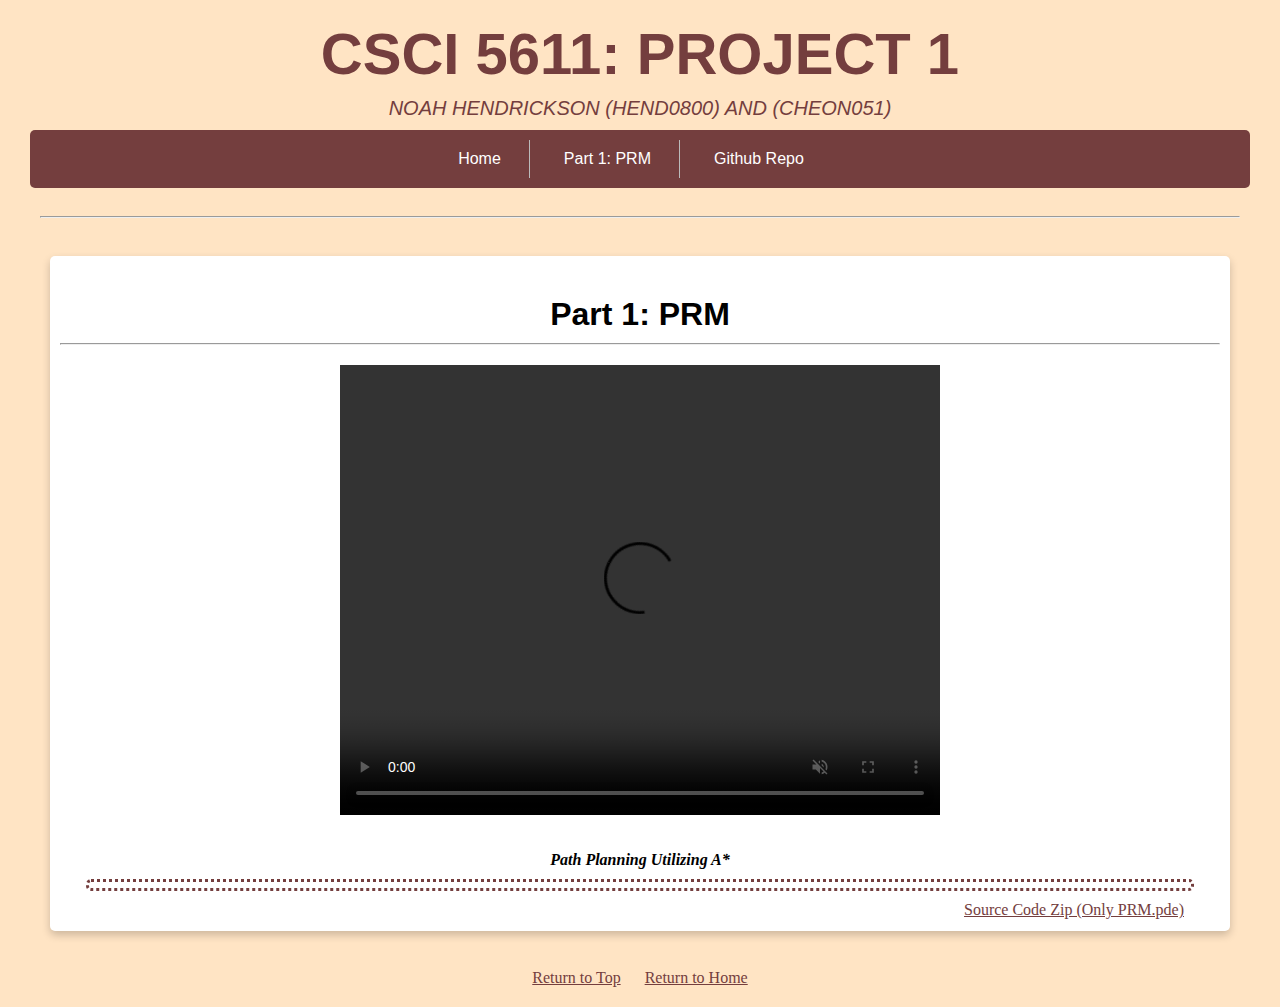
==== html/project1.html @ 38b1b3f4 "more link changes" ====
<!DOCTYPE html>
<html lang="en">
<head>
    <link rel="stylesheet" href="../style/main.css">
    <meta charset="UTF-8">
    <meta http-equiv="X-UA-Compatible" content="IE=edge">
    <meta name="viewport" content="width=device-width, initial-scale=1.0">
    <title>Funnies</title>
</head>

<!--AAAAAAAAAAAAAAAAAAAAAAAAAAAAAAAAAAAAAAAAAAAAAAAAAAAAAAAAAAAAAAAA-->

<!-- Kiwi Image Src: https://www.pngitem.com/middle/JhJiRw_kiwi-bird-png-transparent-image-kiwi-bird-png/ -->

<header>
    <h1 id="#top">CSCI 5611: Project 1</h1>
    <h12 id="#top2">Noah Hendrickson (hend0800) and (cheon051)</h12>
</header>

<!--AAAAAAAAAAAAAAAAAAAAAAAAAAAAAAAAAAAAAAAAAAAAAAAAAAAAAAAAAAAAAAAA-->
<body id="bod">
    <section>
        <ul id="nav">
            <li><a href="../index.html">Home</a></li>
            <li><a href="#prm1">Part 1: PRM</a></li>
            <li><a href="https://github.com/Syvven/CSCI5611/tree/main/src/project1">Github Repo</a></li>
            
        </ul>
        <pe id="prm1"></pe>
    
        <hr> &nbsp;
        
        <!-- InClass Exercies #1 -->
        <article>
            <div class="card">
                <h3 id="prm">Part 1: PRM</h3>
                <!-- <h4>Exercise #1</h4>  -->
                <hr>
                <video controls autoplay loop muted src="../data/project1/part1PRM.mp4" alt="demonstartion of PRM.pde" width="600" height="450"></video>
            
                <div class="container">
                    <h4>Path Planning Utilizing A*</h4>
                    <p> 
                        
                    </p>
                    <div class="source">
                        <a href="../src/project1/PRM.pde">Source Code Zip (Only PRM.pde)</a>
                    </div>
                </div>
            </div>
            <pe id="particleSystems1"></pe>
        </article>
    </section>
</body>

<footer>
    <a href="#top">Return to Top</a>
    <a href="../index.html">Return to Home</a>
</footer>

</html>
---- style/main.css ----
/*aaaaaaaaaaaaaaaaaaaaaaaaaaaaaaaaaaaaaaaaaaaaaaa*/

*{
    margin:10px;
    padding:0px;
    text-align:center;
}

header{
    background-color: bisque;
}
body{
    background-color: bisque;
}

/*aaaaaaaaaaaaaaaaaaaaaaaaaaaaaaaaaaaaaaaaaaaaaaa*/

h1{
    font-size: 58px;
    font-family: Verdana, Geneva, Tahoma, sans-serif;
    text-transform:uppercase;
    font-style: underline;
    color:rgb(116, 62, 62);
}
h12{
    font-size: 20px;
    font-family: Verdana, Geneva, Tahoma, sans-serif;
    text-transform:uppercase;
    font-style: italic;
    color:rgb(116, 62, 62);
}
h2, h3{
    font-size: 32px;
    font-family: Verdana, Geneva, Tahoma, sans-serif;
}
h4{
    font-style:italic;
}
p{
    padding-top:3px;
    padding-bottom: 3px;
    border-style:dotted;
    border-radius: 5px;
    border-color:rgb(116, 62, 62) ;
}
a{
    color:rgb(116, 62, 62);
}
img{
    border-radius:5px;
}


/*aaaaaaaaaaaaaaaaaaaaaaaaaaaaaaaaaaaaaaaaaaaaaaa*/

ul{
    list-style-type: none;
    margin:0;
    padding:0;
    overflow:hidden;
    background-color: rgb(116, 62, 62);
    border-radius: 5px;
}

.sticky {
    position: sticky;
    top: 0;
    width: 100%;
    position: -webkit-sticky;
    position: -moz-sticky;
    position: -ms-sticky;
    position: -o-sticky;
}


li{
    display:inline-block;
    border-right: 1px solid #bbb;
    
}
li:last-child{
    border-right:none;
}
li a{
    display:block;
    color:white;
    text-align:center;
    padding-right: 18px;
    text-decoration: none;
    font-family:'Segoe UI', Tahoma, Geneva, Verdana, sans-serif
}
li a:hover{

    color:antiquewhite;
}

/*aaaaaaaaaaaaaaaaaaaaaaaaaaaaaaaaaaaaaaaaaaaaaaa*/

.card{
    padding-top: 30px;
    box-shadow: 0 4px 8px 0 rgba(0,0,0,0.2);
    transition: 0.3s;
    background-color: white;
    border-radius: 5px;
    
}
.container{
    padding: 2px 16px;
}
.source {
    text-align: right;
}

/*aaaaaaaaaaaaaaaaaaaaaaaaaaaaaaaaaaaaaaaaaaaaaaa*/
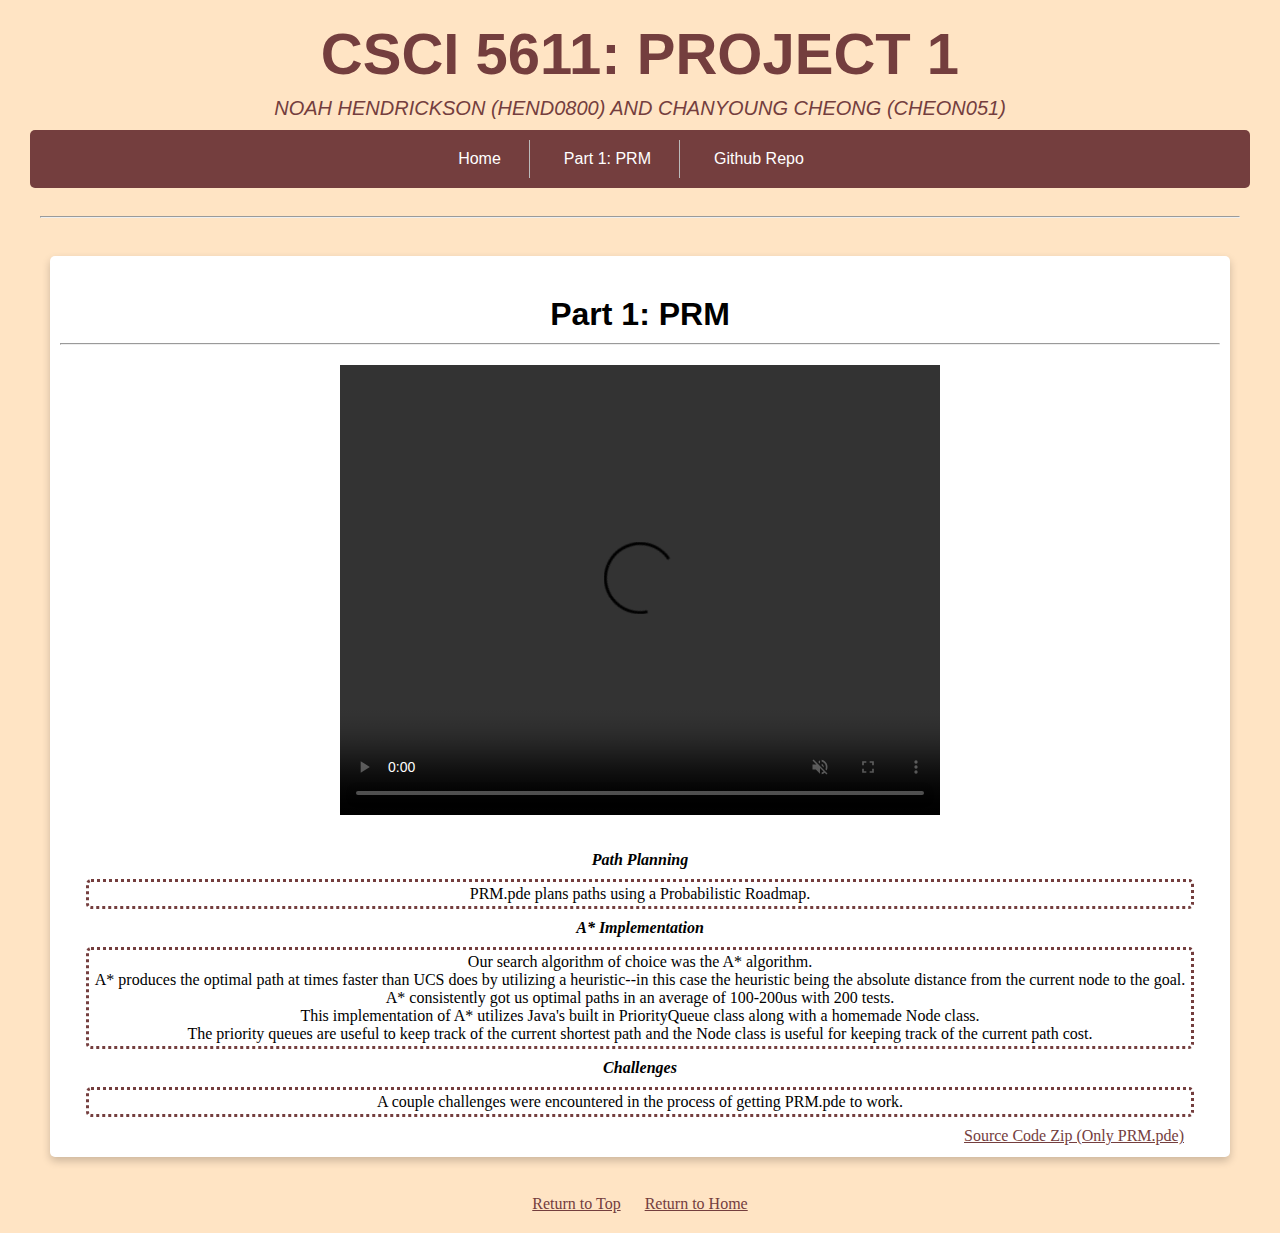
==== commit 4bc7bd43: "added PRM part 1 and names" ====
--- a/html/project1.html
+++ b/html/project1.html
@@ -14,7 +14,7 @@
 
 <header>
     <h1 id="#top">CSCI 5611: Project 1</h1>
-    <h12 id="#top2">Noah Hendrickson (hend0800) and (cheon051)</h12>
+    <h12 id="#top2">Noah Hendrickson (hend0800) and Chanyoung Cheong (cheon051)</h12>
 </header>
 
 <!--AAAAAAAAAAAAAAAAAAAAAAAAAAAAAAAAAAAAAAAAAAAAAAAAAAAAAAAAAAAAAAAA-->
@@ -39,9 +39,25 @@
                 <video controls autoplay loop muted src="../data/project1/part1PRM.mp4" alt="demonstartion of PRM.pde" width="600" height="450"></video>
             
                 <div class="container">
-                    <h4>Path Planning Utilizing A*</h4>
+                    <h4>Path Planning</h4>
                     <p> 
-                        
+                        PRM.pde plans paths using a Probabilistic Roadmap. 
+                    </p>
+
+                    <h4>A* Implementation</h4>
+                    <p>
+                        Our search algorithm of choice was the A* algorithm. <br>
+                        A* produces the optimal path at times faster than UCS does by utilizing a 
+                        heuristic--in this case the heuristic being the absolute distance from the current node to the goal. <br>
+                        A* consistently got us optimal paths in an average of 100-200us with 200 tests. <br>
+                        This implementation of A* utilizes Java's built in PriorityQueue class along with a homemade Node class. <br>
+                        The priority queues are useful to keep track of the current shortest path and the Node class is useful for keeping 
+                        track of the current path cost. <br>
+                    </p>
+
+                    <h4>Challenges</h4>
+                    <p>
+                        A couple challenges were encountered in the process of getting PRM.pde to work. 
                     </p>
                     <div class="source">
                         <a href="../src/project1/PRM.pde">Source Code Zip (Only PRM.pde)</a>
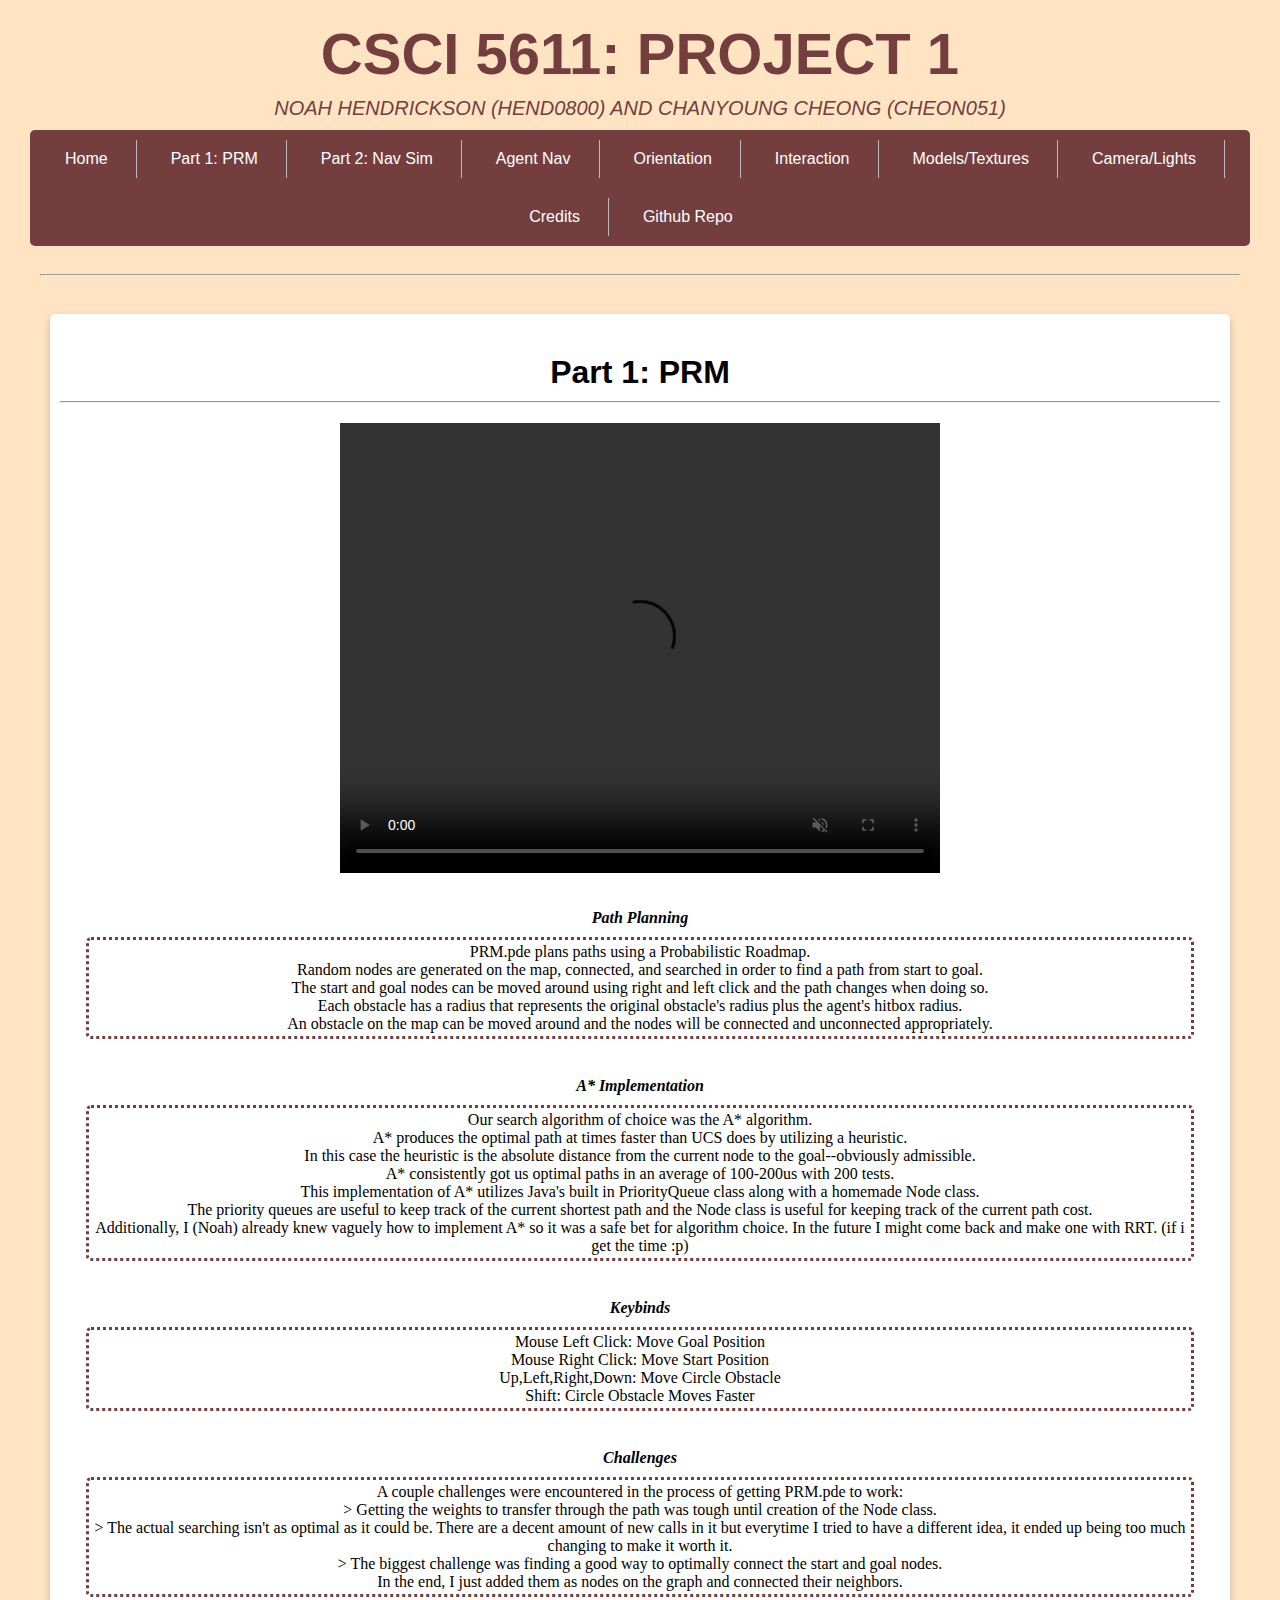
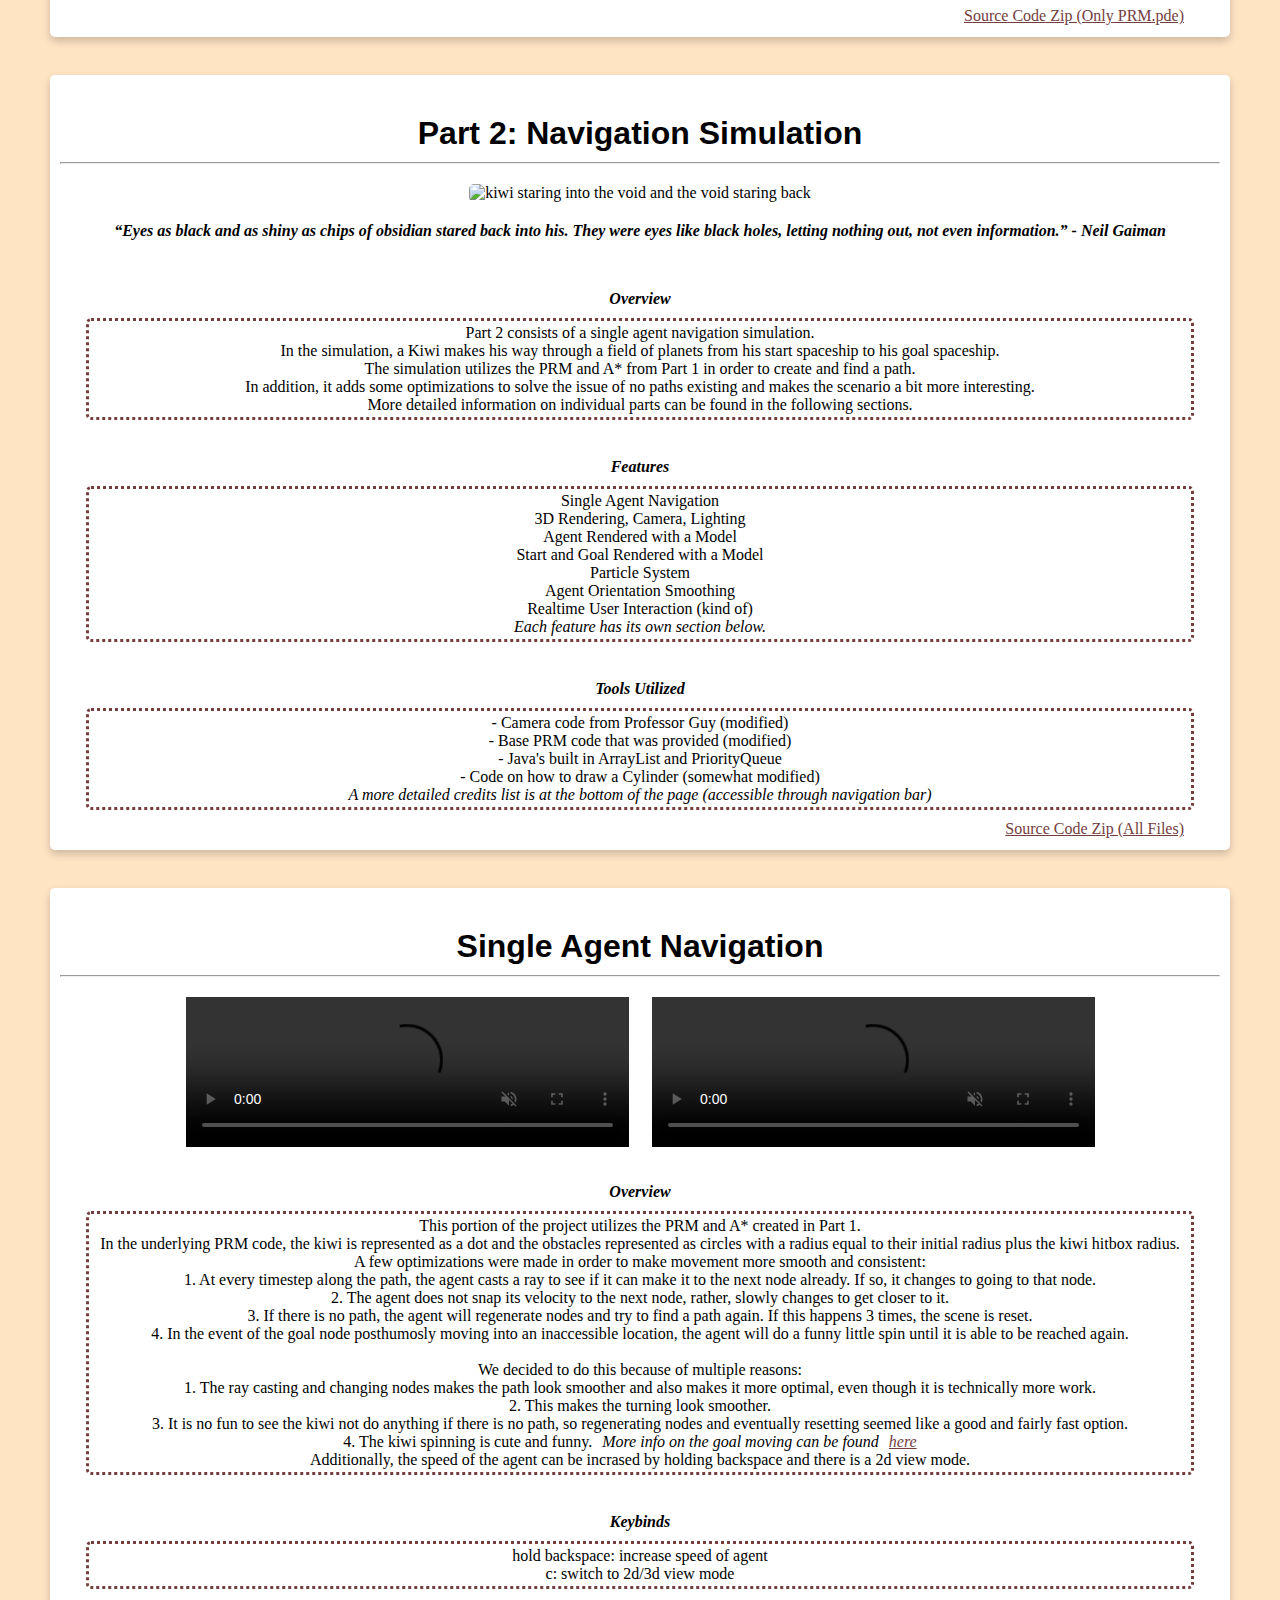
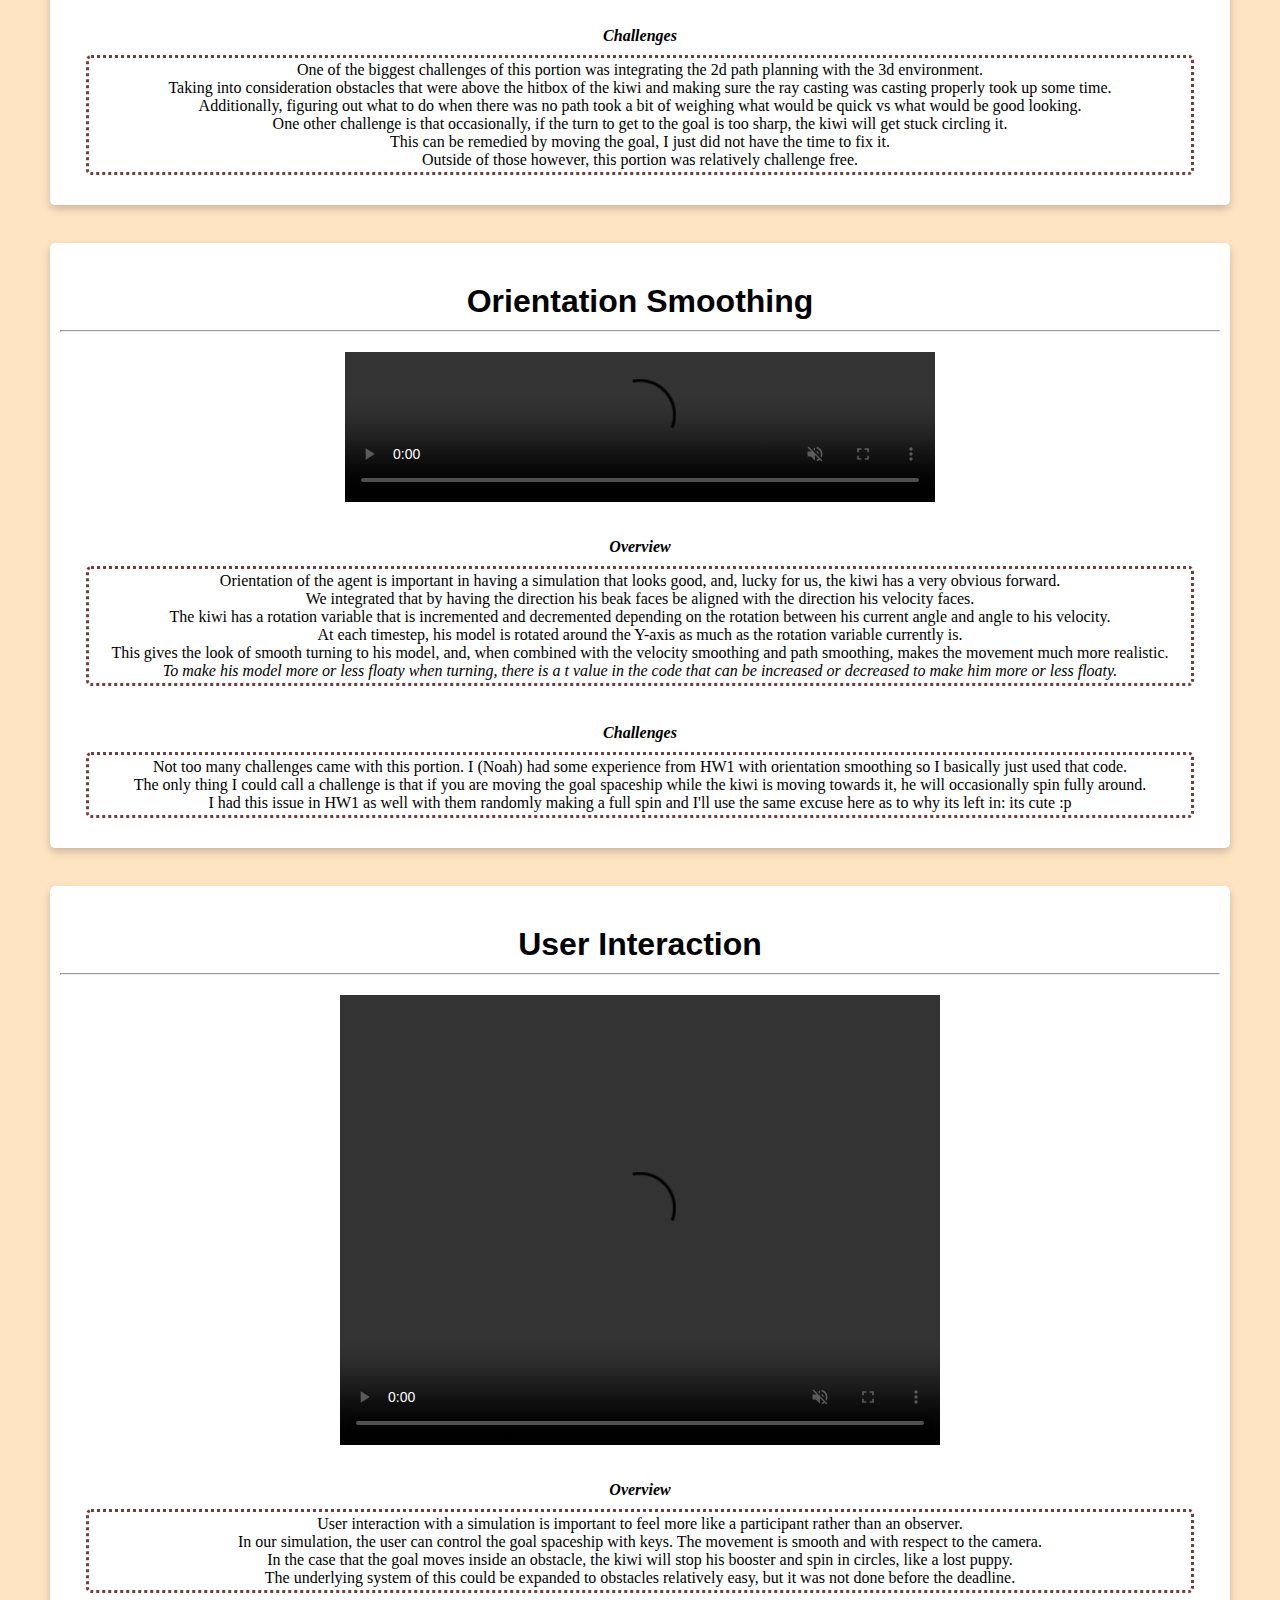
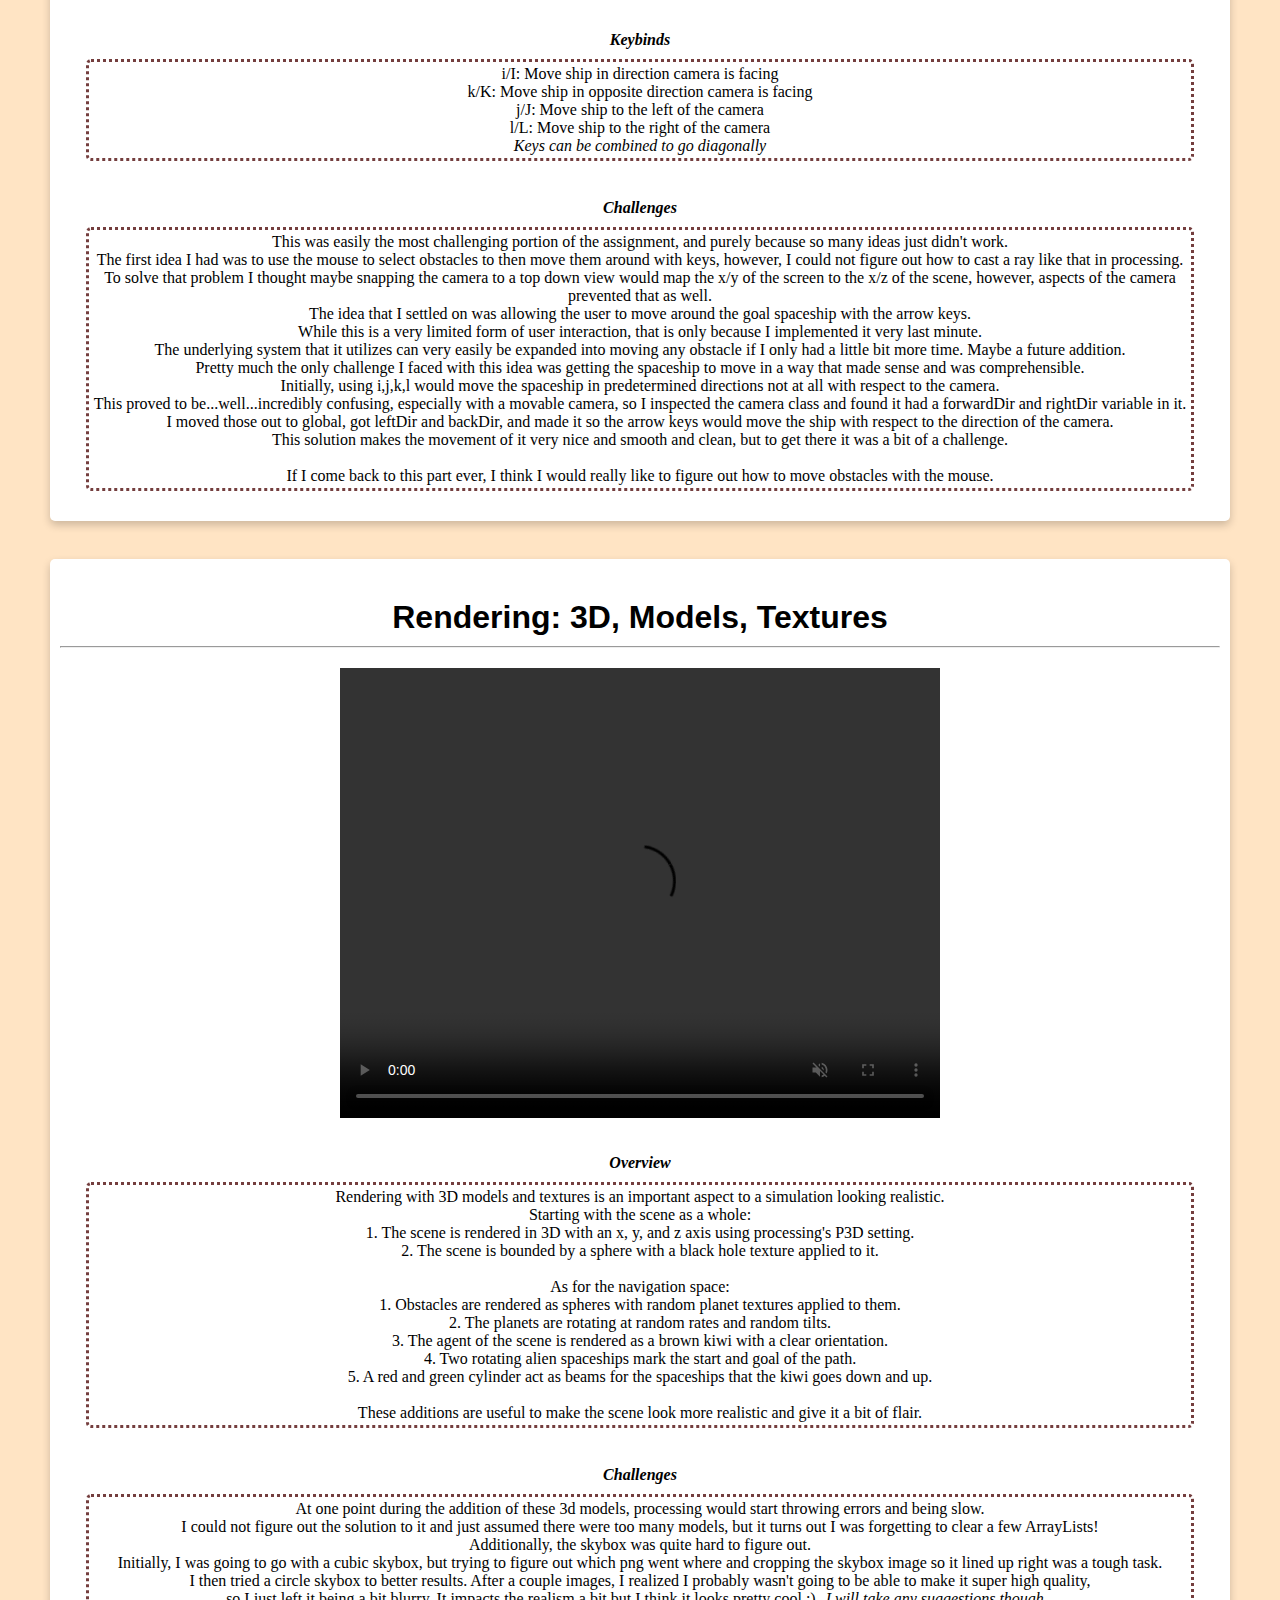
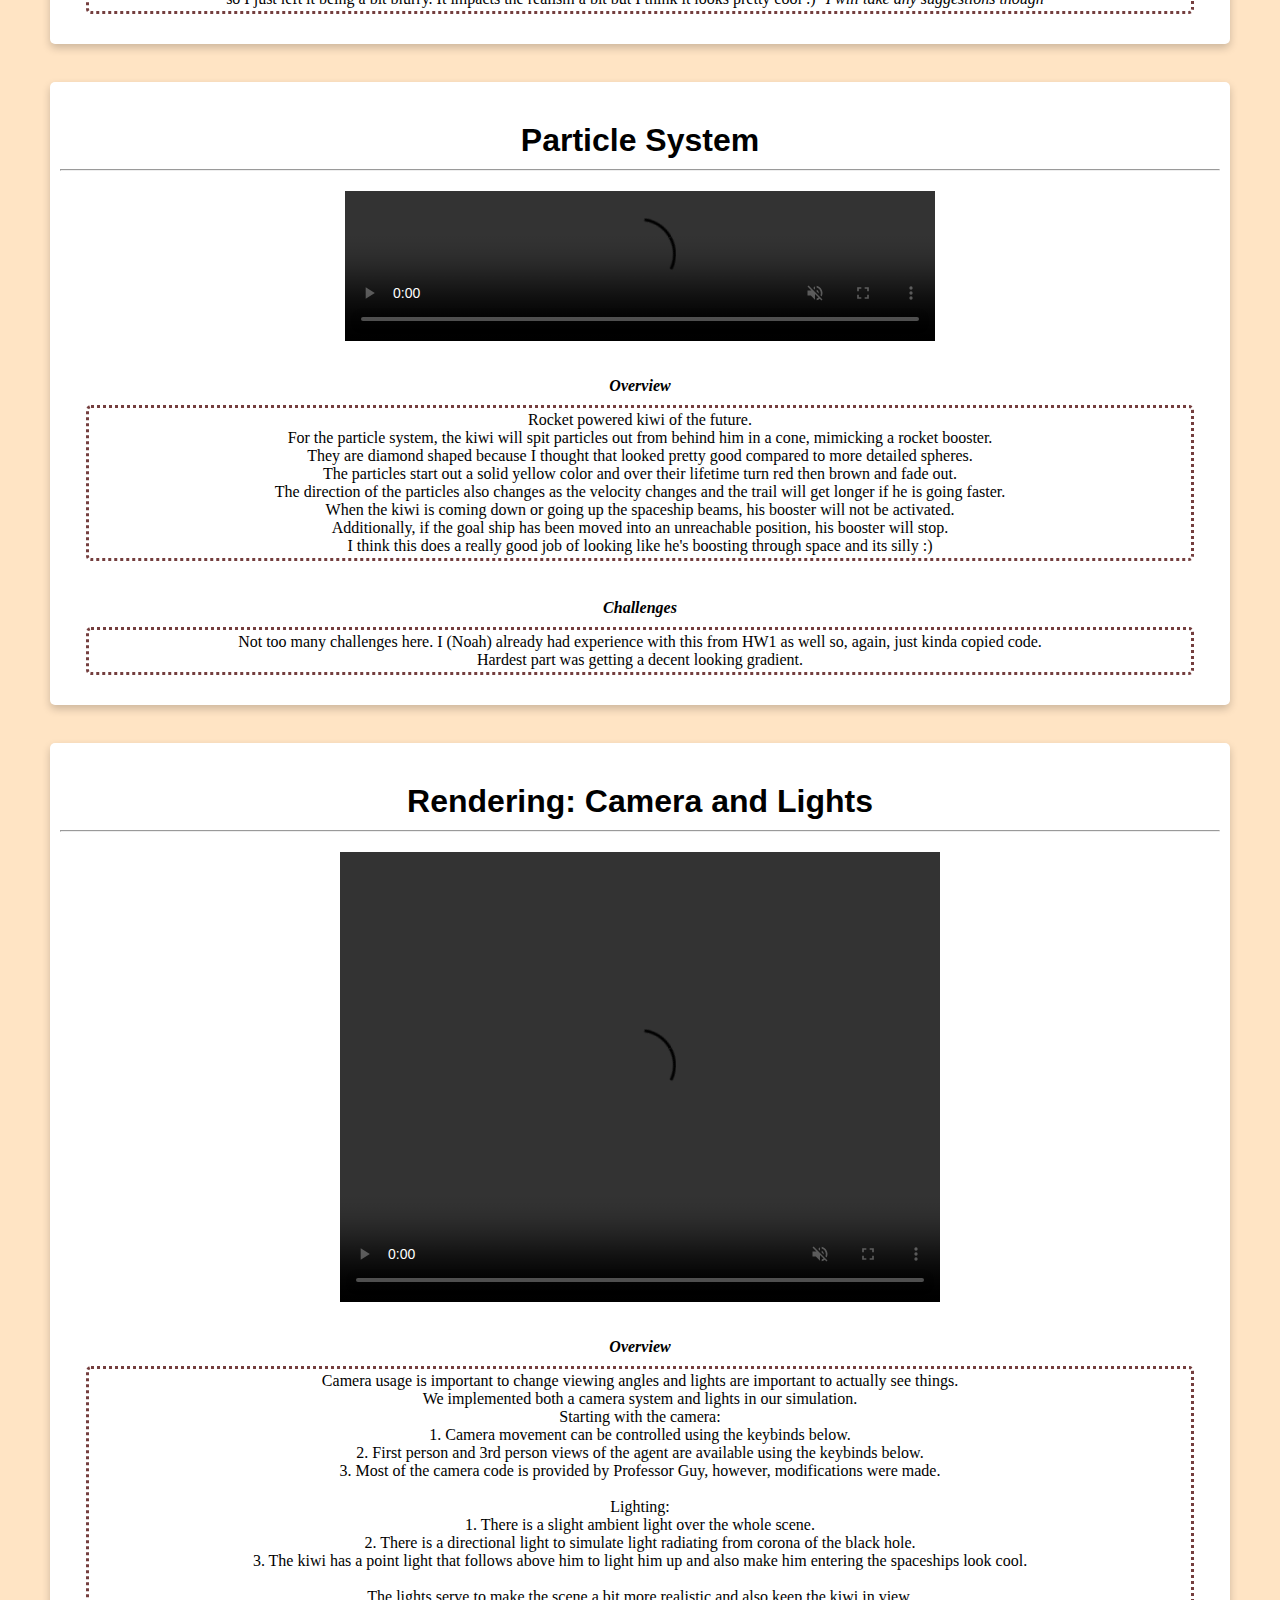
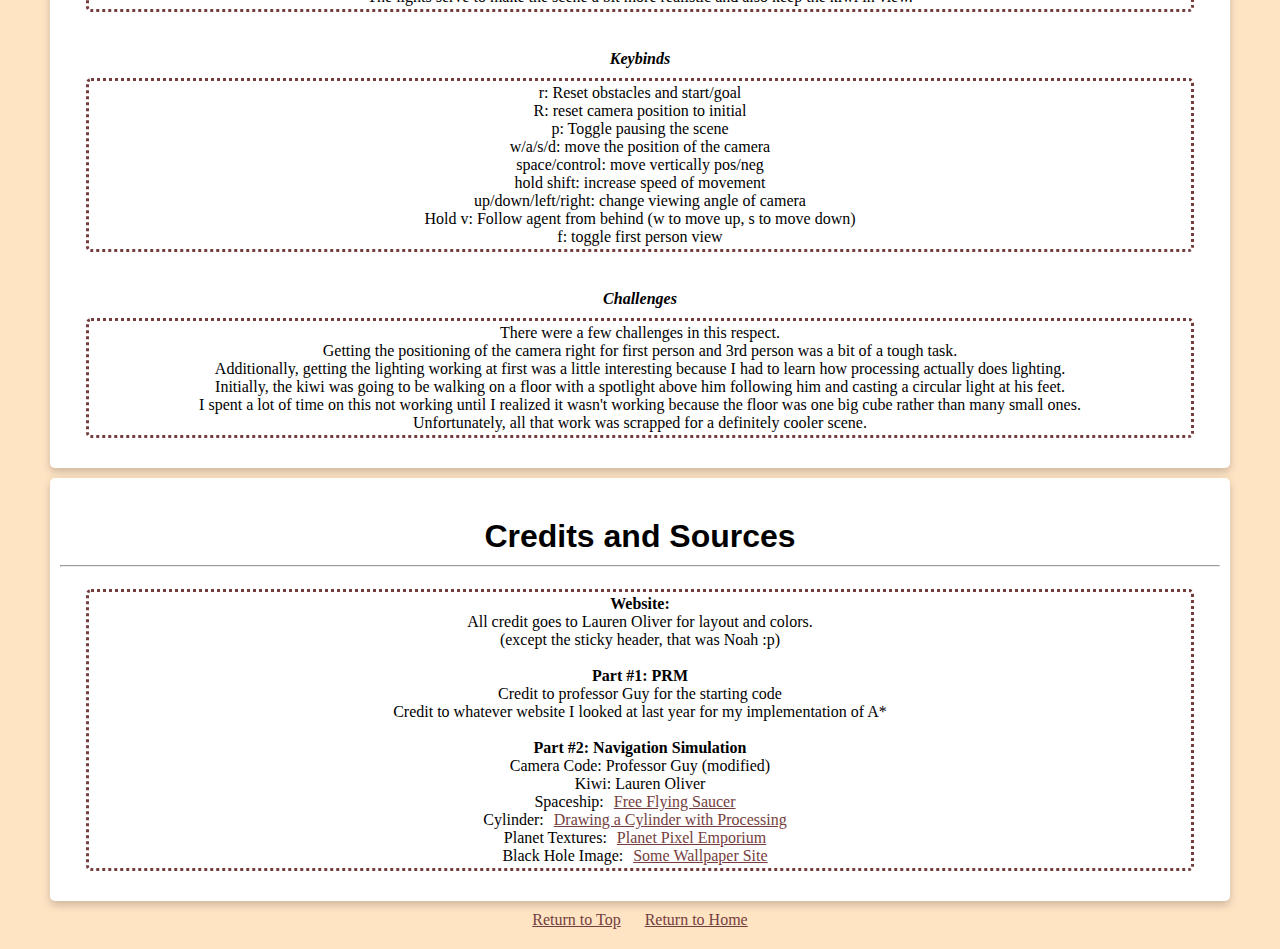
==== commit e7ee5899: "added some videos" ====
--- a/html/project1.html
+++ b/html/project1.html
@@ -5,7 +5,7 @@
     <meta charset="UTF-8">
     <meta http-equiv="X-UA-Compatible" content="IE=edge">
     <meta name="viewport" content="width=device-width, initial-scale=1.0">
-    <title>Funnies</title>
+    <title>Funnies in Space</title>
 </head>
 
 <!--AAAAAAAAAAAAAAAAAAAAAAAAAAAAAAAAAAAAAAAAAAAAAAAAAAAAAAAAAAAAAAAA-->
@@ -23,6 +23,13 @@
         <ul id="nav">
             <li><a href="../index.html">Home</a></li>
             <li><a href="#prm1">Part 1: PRM</a></li>
+            <li><a href="#kiwispace1">Part 2: Nav Sim</a></li>
+            <li><a href="#single">Agent Nav</a></li>
+            <li><a href="#orient">Orientation</a></li>
+            <li><a href="#user">Interaction</a></li>
+            <li><a href="#render">Models/Textures</a></li>
+            <li><a href="#camera">Camera/Lights</a></li>
+            <li><a href="#credits">Credits</a></li>
             <li><a href="https://github.com/Syvven/CSCI5611/tree/main/src/project1">Github Repo</a></li>
             
         </ul>
@@ -41,32 +48,397 @@
                 <div class="container">
                     <h4>Path Planning</h4>
                     <p> 
-                        PRM.pde plans paths using a Probabilistic Roadmap. 
-                    </p>
+                        PRM.pde plans paths using a Probabilistic Roadmap. <br>
+                        Random nodes are generated on the map, connected, and searched in order to find a path from start to goal. <br>
+                        The start and goal nodes can be moved around using right and left click and the path changes when doing so. <br>
+                        Each obstacle has a radius that represents the original obstacle's radius plus the agent's hitbox radius. <br>
+                        An obstacle on the map can be moved around and the nodes will be connected and unconnected appropriately.  
+                    </p>
+                    <br>
 
                     <h4>A* Implementation</h4>
                     <p>
                         Our search algorithm of choice was the A* algorithm. <br>
-                        A* produces the optimal path at times faster than UCS does by utilizing a 
-                        heuristic--in this case the heuristic being the absolute distance from the current node to the goal. <br>
+                        A* produces the optimal path at times faster than UCS does by utilizing a heuristic. <br>
+                        In this case the heuristic is the absolute distance from the current node to the goal--obviously admissible. <br>
                         A* consistently got us optimal paths in an average of 100-200us with 200 tests. <br>
                         This implementation of A* utilizes Java's built in PriorityQueue class along with a homemade Node class. <br>
                         The priority queues are useful to keep track of the current shortest path and the Node class is useful for keeping 
-                        track of the current path cost. <br>
-                    </p>
-
-                    <h4>Challenges</h4>
-                    <p>
-                        A couple challenges were encountered in the process of getting PRM.pde to work. 
+                            track of the current path cost. <br>
+                        Additionally, I (Noah) already knew vaguely how to implement A* so it was a safe bet for algorithm choice. 
+                            In the future I might come back and make one with RRT. (if i get the time :p)
+                    </p>
+                    <br>
+
+                    <h4>Keybinds</h4>
+                    <p>
+                        Mouse Left Click: Move Goal Position <br>
+                        Mouse Right Click: Move Start Position <br>
+                        Up,Left,Right,Down: Move Circle Obstacle <br>
+                        Shift: Circle Obstacle Moves Faster
+                    </p>
+                    <br>
+
+                    <h4>Challenges</h4>
+                    <p>
+                        A couple challenges were encountered in the process of getting PRM.pde to work: <br>
+                        > Getting the weights to transfer through the path was tough until creation of the Node class. <br>
+                        > The actual searching isn't as optimal as it could be. There are a decent amount of new calls in it but
+                            everytime I tried to have a different idea, it ended up being too much changing to make it worth it. <br>
+                        > The biggest challenge was finding a good way to optimally connect the start and goal nodes. <br> 
+                        In the end, I just added them as nodes on the graph and connected their neighbors.
                     </p>
                     <div class="source">
                         <a href="../src/project1/PRM.pde">Source Code Zip (Only PRM.pde)</a>
                     </div>
                 </div>
             </div>
-            <pe id="particleSystems1"></pe>
+            <pe id="kiwispace1"></pe>
+        </article>
+
+        <article>
+            <div class="card">
+                <h3 id="kiwispace">Part 2: Navigation Simulation</h3>
+                <hr>
+                <image src="../data/project1/kiwiVoid.png" alt="kiwi staring into the void and the void staring back" width="50%" height="50%"></video>
+                <h4>“Eyes as black and as shiny as chips of obsidian stared back into his. They were eyes like black holes, letting nothing out, not even information.” - Neil Gaiman</h4>
+                <br>
+
+                <div class="container">
+                    <h4>Overview</h4>
+                    <p>
+                        Part 2 consists of a single agent navigation simulation. <br>
+                        In the simulation, a Kiwi makes his way through a field of planets from his start spaceship to his goal spaceship. <br>
+                        The simulation utilizes the PRM and A* from Part 1 in order to create and find a path. <br>
+                        In addition, it adds some optimizations to solve the issue of no paths existing and makes the scenario a bit more interesting. <br>
+                        More detailed information on individual parts can be found in the following sections.
+                    </p>
+                    <br>
+
+                    <h4>Features</h4>
+                    <p>
+                        Single Agent Navigation <br> 
+                        3D Rendering, Camera, Lighting <br>
+                        Agent Rendered with a Model  <br>
+                        Start and Goal Rendered with a Model  <br>
+                        Particle System  <br>
+                        Agent Orientation Smoothing <br>
+                        Realtime User Interaction (kind of) <br>
+                        <i>Each feature has its own section below.</i>
+                    </p>
+                    <br>
+
+                    <h4>Tools Utilized</h4>
+                    <p>
+                        - Camera code from Professor Guy (modified) <br>
+                        - Base PRM code that was provided (modified) <br>
+                        - Java's built in ArrayList and PriorityQueue <br>
+                        - Code on how to draw a Cylinder (somewhat modified) <br>
+                        <i>A more detailed credits list is at the bottom of the page (accessible through navigation bar)</i>
+                    </p>
+
+                    <div class="source">
+                        <a href="../src/project1/project1-crowds.zip">Source Code Zip (All Files)</a>
+                    </div>
+                </div>
+            </div>
+            <pe id="single"></pe>
+        </article>
+
+        <article>
+            <div class="card">
+                <h3 id="singleagent">Single Agent Navigation</h3>
+                <hr>
+                <video controls autoplay loop muted src="../data/project1/3dnav.mp4" alt="demonstartion of navigation" width="37.5%" height="50%"></video>
+                <video controls autoplay loop muted src="../data/project1/2dnav.mp4" alt="demonstartion of navigation" width="37.5%" height="50%"></video>
+                <br>
+
+                <div class="container">
+                    <h4>Overview</h4>
+                    <p>
+                        This portion of the project utilizes the PRM and A* created in Part 1. <br>
+                        In the underlying PRM code, the kiwi is represented as a dot and the obstacles represented as circles with a radius equal to their initial radius plus the kiwi hitbox radius. <br>
+                        A few optimizations were made in order to make movement more smooth and consistent: <br>
+                        1. At every timestep along the path, the agent casts a ray to see if it can make it to the next node already. If so, it changes to going to that node. <br>
+                        2. The agent does not snap its velocity to the next node, rather, slowly changes to get closer to it. <br>
+                        3. If there is no path, the agent will regenerate nodes and try to find a path again. If this happens 3 times, the scene is reset. <br>
+                        4. In the event of the goal node posthumosly moving into an inaccessible location, the agent will do a funny little spin until it is able to be reached again. <br>
+                        <br>
+                        We decided to do this because of multiple reasons: <br>
+                        1. The ray casting and changing nodes makes the path look smoother and also makes it more optimal, even though it is technically more work. <br>
+                        2. This makes the turning look smoother. <br>
+                        3. It is no fun to see the kiwi not do anything if there is no path, so regenerating nodes and eventually resetting seemed like a good and fairly fast option. <br>
+                        4. The kiwi spinning is cute and funny.<i>More info on the goal moving can be found<a href="#user">here</a></i> <br>
+
+                        Additionally, the speed of the agent can be incrased by holding backspace and there is a 2d view mode. <br>
+                    </p>
+                    <br>
+
+                    <h4>Keybinds</h4>
+                    <p>
+                        hold backspace: increase speed of agent <br>
+                        c: switch to 2d/3d view mode
+                    </p>
+                    <br>
+
+                    <h4>Challenges</h4>
+                    <p>
+                        One of the biggest challenges of this portion was integrating the 2d path planning with the 3d environment. <br>
+                        Taking into consideration obstacles that were above the hitbox of the kiwi and making sure the ray casting was casting properly took up some time. <br>
+                        Additionally, figuring out what to do when there was no path took a bit of weighing what would be quick vs what would be good looking. <br>
+                        One other challenge is that occasionally, if the turn to get to the goal is too sharp, the kiwi will get stuck circling it. <br>
+                        This can be remedied by moving the goal, I just did not have the time to fix it. <br>
+                        Outside of those however, this portion was relatively challenge free. 
+                    </p>
+                    <br>
+                </div>
+            </div>
+            <pe id="orient"></pe>
+        </article>
+
+        <article>
+            <div class="card">
+                <h3 id="rendering">Orientation Smoothing</h3>
+                <hr>
+                <video controls autoplay loop muted src="../data/project1/orientation.mp4" alt="demonstartion of PRM.pde" width="50%" height="50%"></video>
+                <br>
+
+                <div class="container">
+                    <h4>Overview</h4>
+                    <p>
+                        Orientation of the agent is important in having a simulation that looks good, and, lucky for us, the kiwi has a very obvious forward. <br>
+                        We integrated that by having the direction his beak faces be aligned with the direction his velocity faces. <br>
+                        The kiwi has a rotation variable that is incremented and decremented depending on the rotation between his current angle and angle to his velocity. <br>
+                        At each timestep, his model is rotated around the Y-axis as much as the rotation variable currently is. <br>
+                        This gives the look of smooth turning to his model, and, when combined with the velocity smoothing and path smoothing, makes the movement much more realistic. <br>
+                        <i>To make his model more or less floaty when turning, there is a t value in the code that can be increased or decreased to make him more or less floaty.</i>
+                    </p>
+                    <br>
+
+                    <h4>Challenges</h4>
+                    <p>
+                        Not too many challenges came with this portion. I (Noah) had some experience from HW1 with orientation smoothing so I basically just used that code. <br>
+                        The only thing I could call a challenge is that if you are moving the goal spaceship while the kiwi is moving towards it, he will occasionally spin fully around. <br>
+                        I had this issue in HW1 as well with them randomly making a full spin and I'll use the same excuse here as to why its left in: its cute :p
+                    </p>
+                    <br>
+                </div>
+            </div>
+            <p1 id="user"></p1>
+        </article>
+
+        <article>
+            <div class="card">
+                <h3 id="rendering">User Interaction</h3>
+                <hr>
+                <video controls autoplay loop muted src="../data/project1/" alt="demonstartion of single agent navigating through the scene" width="600" height="450"></video>
+                <br>
+
+                <div class="container">
+                    <h4>Overview</h4>
+                    <p>
+                        User interaction with a simulation is important to feel more like a participant rather than an observer. <br>
+                        In our simulation, the user can control the goal spaceship with keys. The movement is smooth and with respect to the camera. <br>
+                        In the case that the goal moves inside an obstacle, the kiwi will stop his booster and spin in circles, like a lost puppy. <br>
+                        The underlying system of this could be expanded to obstacles relatively easy, but it was not done before the deadline. 
+                    </p>
+                    <br>
+
+                    <h4>Keybinds</h4>
+                    <p>
+                        i/I: Move ship in direction camera is facing <br>
+                        k/K: Move ship in opposite direction camera is facing <br>
+                        j/J: Move ship to the left of the camera <br>
+                        l/L: Move ship to the right of the camera <br>
+                        <i>Keys can be combined to go diagonally</i>
+                    </p>
+                    <br>
+
+                    <h4>Challenges</h4>
+                    <p>
+                        This was easily the most challenging portion of the assignment, and purely because so many ideas just didn't work. <br>
+                        The first idea I had was to use the mouse to select obstacles to then move them around with keys, however, I could not figure out how to cast a ray like that in processing. <br>
+                        To solve that problem I thought maybe snapping the camera to a top down view would map the x/y of the screen to the x/z of the scene, however, aspects of the camera prevented that as well. <br>
+                        The idea that I settled on was allowing the user to move around the goal spaceship with the arrow keys. <br>
+                        While this is a very limited form of user interaction, that is only because I implemented it very last minute. <br>
+                        The underlying system that it utilizes can very easily be expanded into moving any obstacle if I only had a little bit more time. Maybe a future addition. <br>
+                        Pretty much the only challenge I faced with this idea was getting the spaceship to move in a way that made sense and was comprehensible. <br>
+                        Initially, using i,j,k,l would move the spaceship in predetermined directions not at all with respect to the camera. <br>
+                        This proved to be...well...incredibly confusing, especially with a movable camera, so I inspected the camera class and found it had a forwardDir and rightDir variable in it. <br>
+                        I moved those out to global, got leftDir and backDir, and made it so the arrow keys would move the ship with respect to the direction of the camera. <br>
+                        This solution makes the movement of it very nice and smooth and clean, but to get there it was a bit of a challenge. <br>
+                        <br>
+                        If I come back to this part ever, I think I would really like to figure out how to move obstacles with the mouse.
+                    </p>
+                    <br>
+                </div>
+            </div>
+            <pe id="render"></pe>
+        </article>
+
+        <article>
+            <div class="card">
+                <h3 id="rendering">Rendering: 3D, Models, Textures</h3>
+                <hr>
+                <video controls autoplay loop muted src="../data/project1/" alt="demonstartion of PRM.pde" width="600" height="450"></video>
+                <br>
+
+                <div class="container">
+                    <h4>Overview</h4>
+                    <p>
+                        Rendering with 3D models and textures is an important aspect to a simulation looking realistic. <br>
+                        Starting with the scene as a whole: <br>
+                        1. The scene is rendered in 3D with an x, y, and z axis using processing's P3D setting. <br>
+                        2. The scene is bounded by a sphere with a black hole texture applied to it. <br>
+                        <br>
+
+                        As for the navigation space: <br>
+                        1. Obstacles are rendered as spheres with random planet textures applied to them. <br>
+                        2. The planets are rotating at random rates and random tilts. <br>
+                        3. The agent of the scene is rendered as a brown kiwi with a clear orientation. <br>
+                        4. Two rotating alien spaceships mark the start and goal of the path. <br>
+                        5. A red and green cylinder act as beams for the spaceships that the kiwi goes down and up. <br>
+                        <br>
+
+                        These additions are useful to make the scene look more realistic and give it a bit of flair. <br>
+                    </p>
+                    <br>
+
+                    <h4>Challenges</h4>
+                    <p>
+                        At one point during the addition of these 3d models, processing would start throwing errors and being slow. <br>
+                        I could not figure out the solution to it and just assumed there were too many models, but it turns out I was forgetting to clear a few ArrayLists! <br>
+                        Additionally, the skybox was quite hard to figure out. <br>
+                        Initially, I was going to go with a cubic skybox, but trying to figure out which png went where and cropping the skybox image so it lined up right was a tough task. <br>
+                        I then tried a circle skybox to better results. After a couple images, I realized I probably wasn't going to be able to make it super high quality, <br>
+                            so I just left it being a bit blurry. It impacts the realism a bit but I think it looks pretty cool :)<i>I will take any suggestions though</i>
+                    </p>
+                    <br>
+                </div>
+            </div>
+            <pe id="particles"></pe>
+        </article>
+
+        <article>
+            <div class="card">
+                <h3 id="parts">Particle System</h3>
+                <hr>
+                <video controls autoplay loop muted src="../data/project1/particles.mp4" alt="demonstartion of PRM.pde" width="50%" height="50%"></video>
+                <br>
+
+                <div class="container">
+                    <h4>Overview</h4>
+                    <p>
+                        Rocket powered kiwi of the future. <br>
+                        For the particle system, the kiwi will spit particles out from behind him in a cone, mimicking a rocket booster. <br>
+                        They are diamond shaped because I thought that looked pretty good compared to more detailed spheres. <br>
+                        The particles start out a solid yellow color and over their lifetime turn red then brown and fade out. <br>
+                        The direction of the particles also changes as the velocity changes and the trail will get longer if he is going faster. <br>
+                        When the kiwi is coming down or going up the spaceship beams, his booster will not be activated. <br>
+                        Additionally, if the goal ship has been moved into an unreachable position, his booster will stop. <br>
+                        I think this does a really good job of looking like he's boosting through space and its silly :) <br>
+                    </p>
+                    <br>
+
+                    <h4>Challenges</h4>
+                    <p>
+                        Not too many challenges here. I (Noah) already had experience with this from HW1 as well so, again, just kinda copied code. <br>
+                        Hardest part was getting a decent looking gradient. 
+                    </p>
+                    <br>
+                </div>
+            </div>
+            <pe id="camera"></pe>
+        </article>
+
+        <article>
+            <div class="card">
+                <h3 id="camera1">Rendering: Camera and Lights</h3>
+                <hr>
+                <video controls autoplay loop muted src="../data/project1/" alt="demonstartion of PRM.pde" width="600" height="450"></video>
+                <br>
+
+                <div class="container">
+                    <h4>Overview</h4>
+                    <p>
+                        Camera usage is important to change viewing angles and lights are important to actually see things. <br>
+                        We implemented both a camera system and lights in our simulation. <br>
+                        Starting with the camera: <br>
+                        1. Camera movement can be controlled using the keybinds below. <br>
+                        2. First person and 3rd person views of the agent are available using the keybinds below. <br>
+                        3. Most of the camera code is provided by Professor Guy, however, modifications were made. <br>
+                        <br>
+                        Lighting:<br>
+                        1. There is a slight ambient light over the whole scene. <br>
+                        2. There is a directional light to simulate light radiating from corona of the black hole. <br>
+                        3. The kiwi has a point light that follows above him to light him up and also make him entering the spaceships look cool. <br>
+                        <br>
+
+                        The lights serve to make the scene a bit more realistic and also keep the kiwi in view. 
+                    </p>
+                    <br>
+
+                    <h4>Keybinds</h4>
+                    <p>
+                        r: Reset obstacles and start/goal <br>
+                        R: reset camera position to initial <br>
+                        p: Toggle pausing the scene <br>
+                        w/a/s/d: move the position of the camera  <br>
+                        space/control: move vertically pos/neg   <br>
+                        hold shift: increase speed of movement  <br>
+                        up/down/left/right: change viewing angle of camera  <br>
+                        Hold v: Follow agent from behind (w to move up, s to move down) <br>
+                        f: toggle first person view <br>
+                    </p>
+                    <br>
+
+                    <h4>Challenges</h4>
+                    <p>
+                        There were a few challenges in this respect. <br>
+                        Getting the positioning of the camera right for first person and 3rd person was a bit of a tough task. <br>
+                        Additionally, getting the lighting working at first was a little interesting because I had to learn how processing actually does lighting. <br>
+                        Initially, the kiwi was going to be walking on a floor with a spotlight above him following him and casting a circular light at his feet. <br>
+                        I spent a lot of time on this not working until I realized it wasn't working because the floor was one big cube rather than many small ones. <br>
+                        Unfortunately, all that work was scrapped for a definitely cooler scene. 
+                    </p>
+                    <br>
+                </div>
+            </div>
+        </article>
+
+        <!-- Credits -->
+        <article>
+            <div class="card">
+                <h3 id="credits">Credits and Sources</h3>
+                <hr>
+                <div class="container">
+                    <p>
+                        <b>Website:</b> <br>
+                        All credit goes to Lauren Oliver for layout and colors. <br>
+                        (except the sticky header, that was Noah :p) <br>
+
+                        <br>
+                        
+                        <b>Part #1: PRM</b> <br>
+                        Credit to professor Guy for the starting code <br>
+                        Credit to whatever website I looked at last year for my implementation of A* <br>
+
+                        <br>
+
+                        <b>Part #2: Navigation Simulation</b> <br>
+                        Camera Code: Professor Guy (modified) <br>
+                        Kiwi: Lauren Oliver <br>
+                        Spaceship:<a href="https://www.cgtrader.com/free-3d-models/space/spaceship/free-flying-saucer">Free Flying Saucer</a> <br>
+                        Cylinder:<a href="https://vormplus.be/full-articles/drawing-a-cylinder-with-processing">Drawing a Cylinder with Processing</a> <br>
+                        Planet Textures:<a href="http://planetpixelemporium.com/planets.html">Planet Pixel Emporium</a> <br>
+                        Black Hole Image:<a href="https://wallpaperaccess.com/full/476721.jpg">Some Wallpaper Site</a>
+                    </p>
+                    <br>
+                </div>
+            </div>
         </article>
     </section>
+    <script src="../scripts/script.js"></script>
 </body>
 
 <footer>
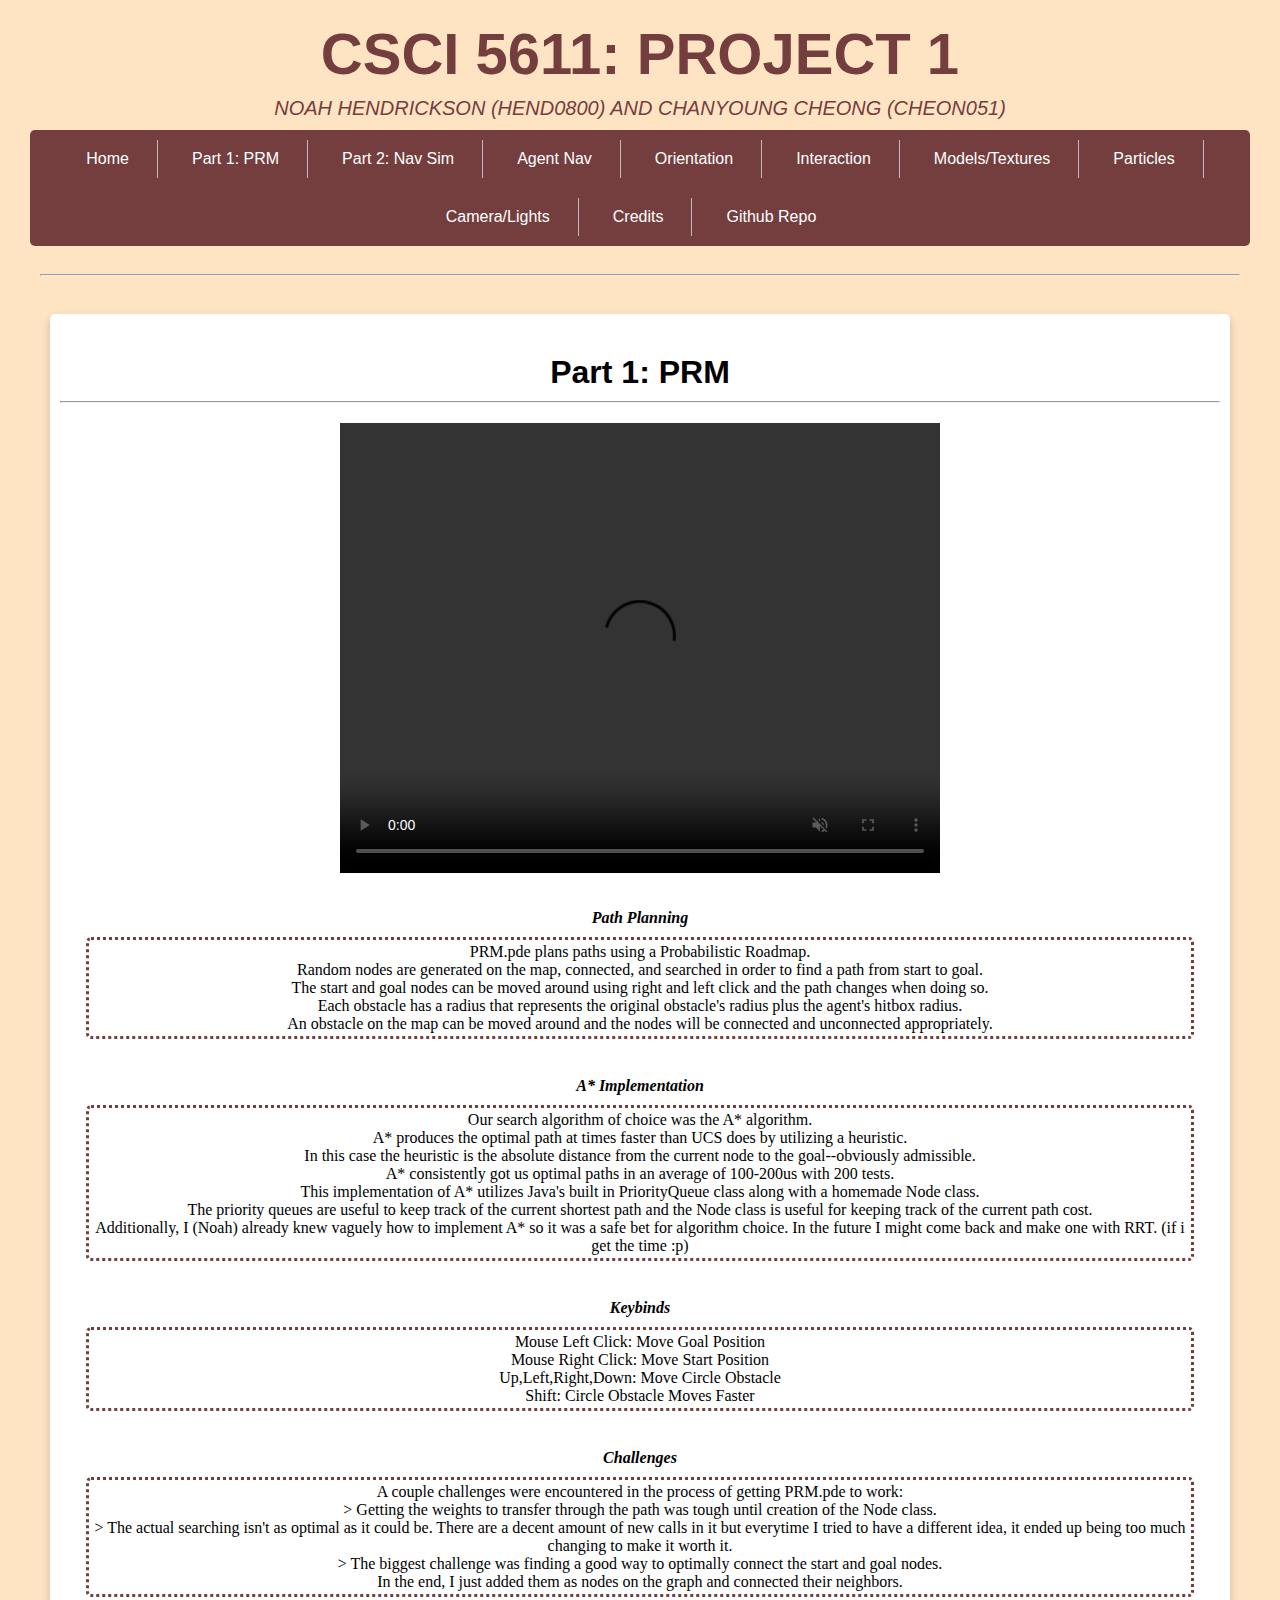
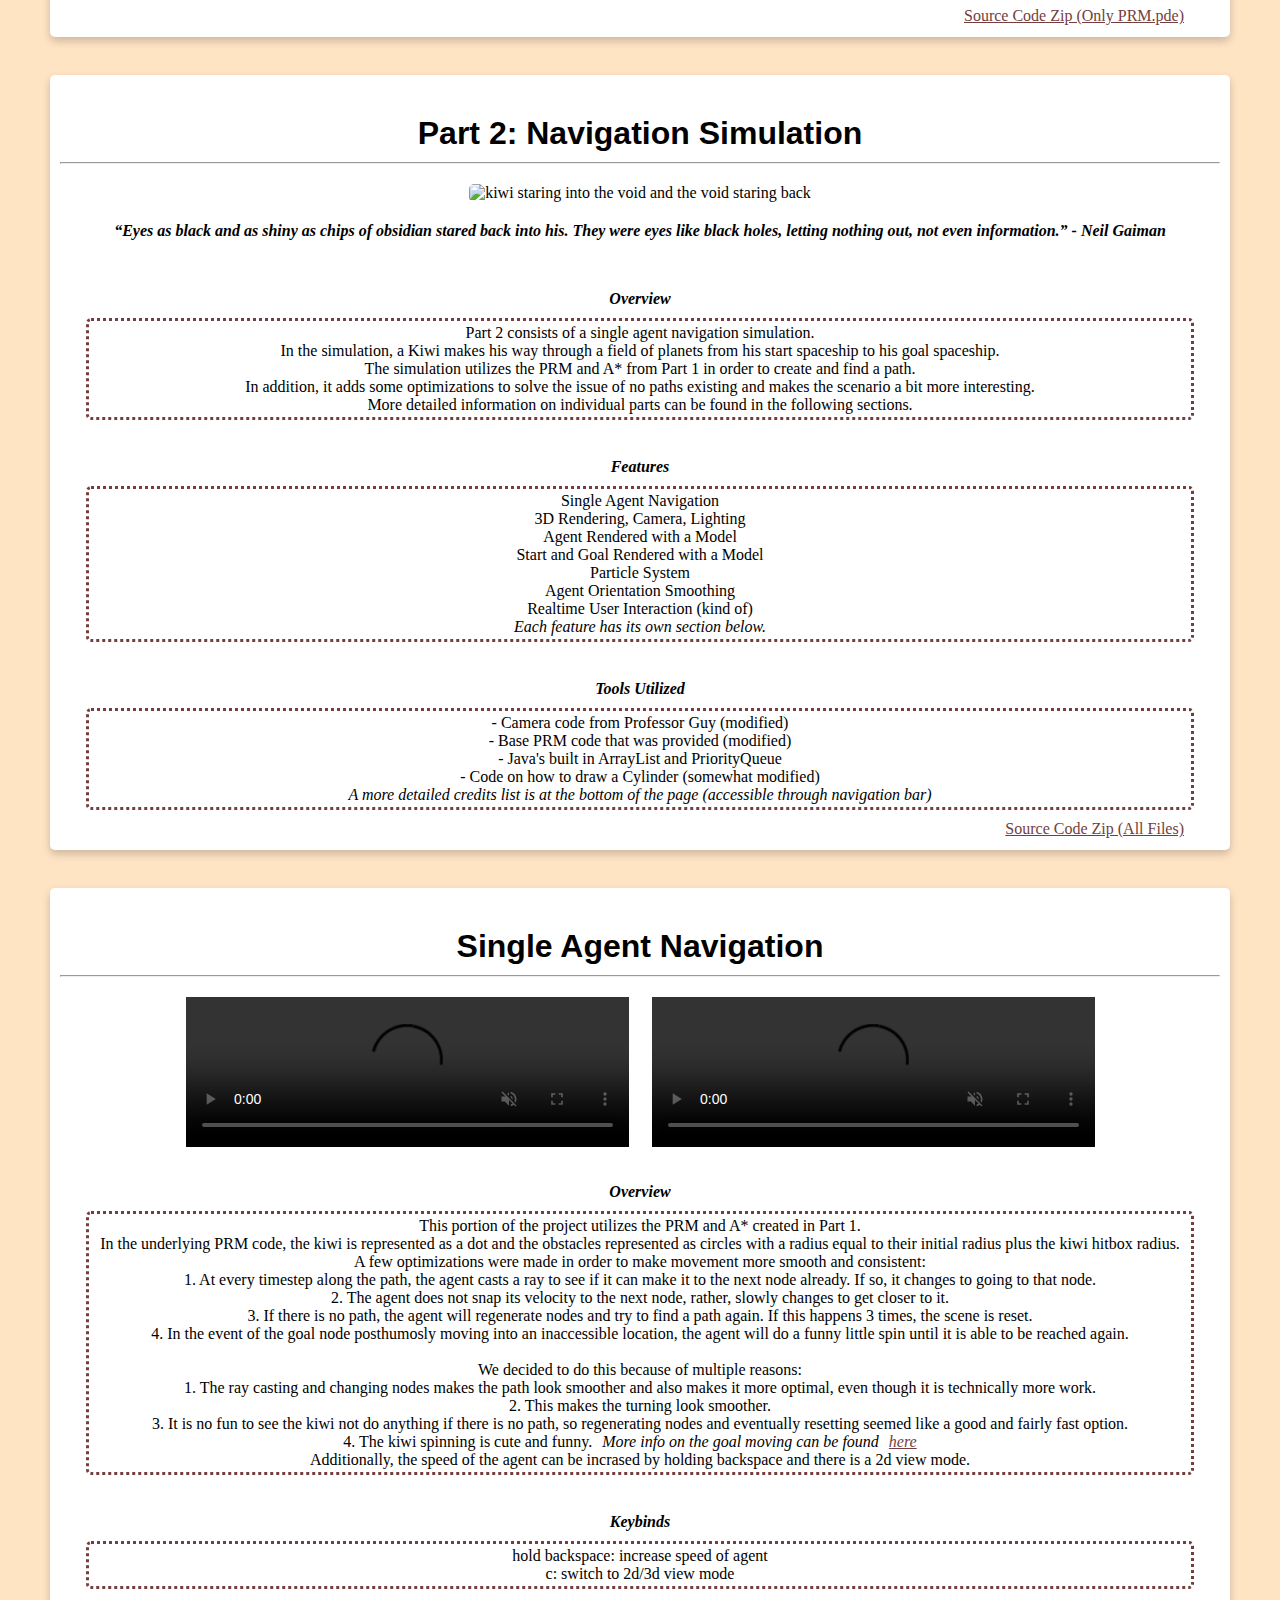
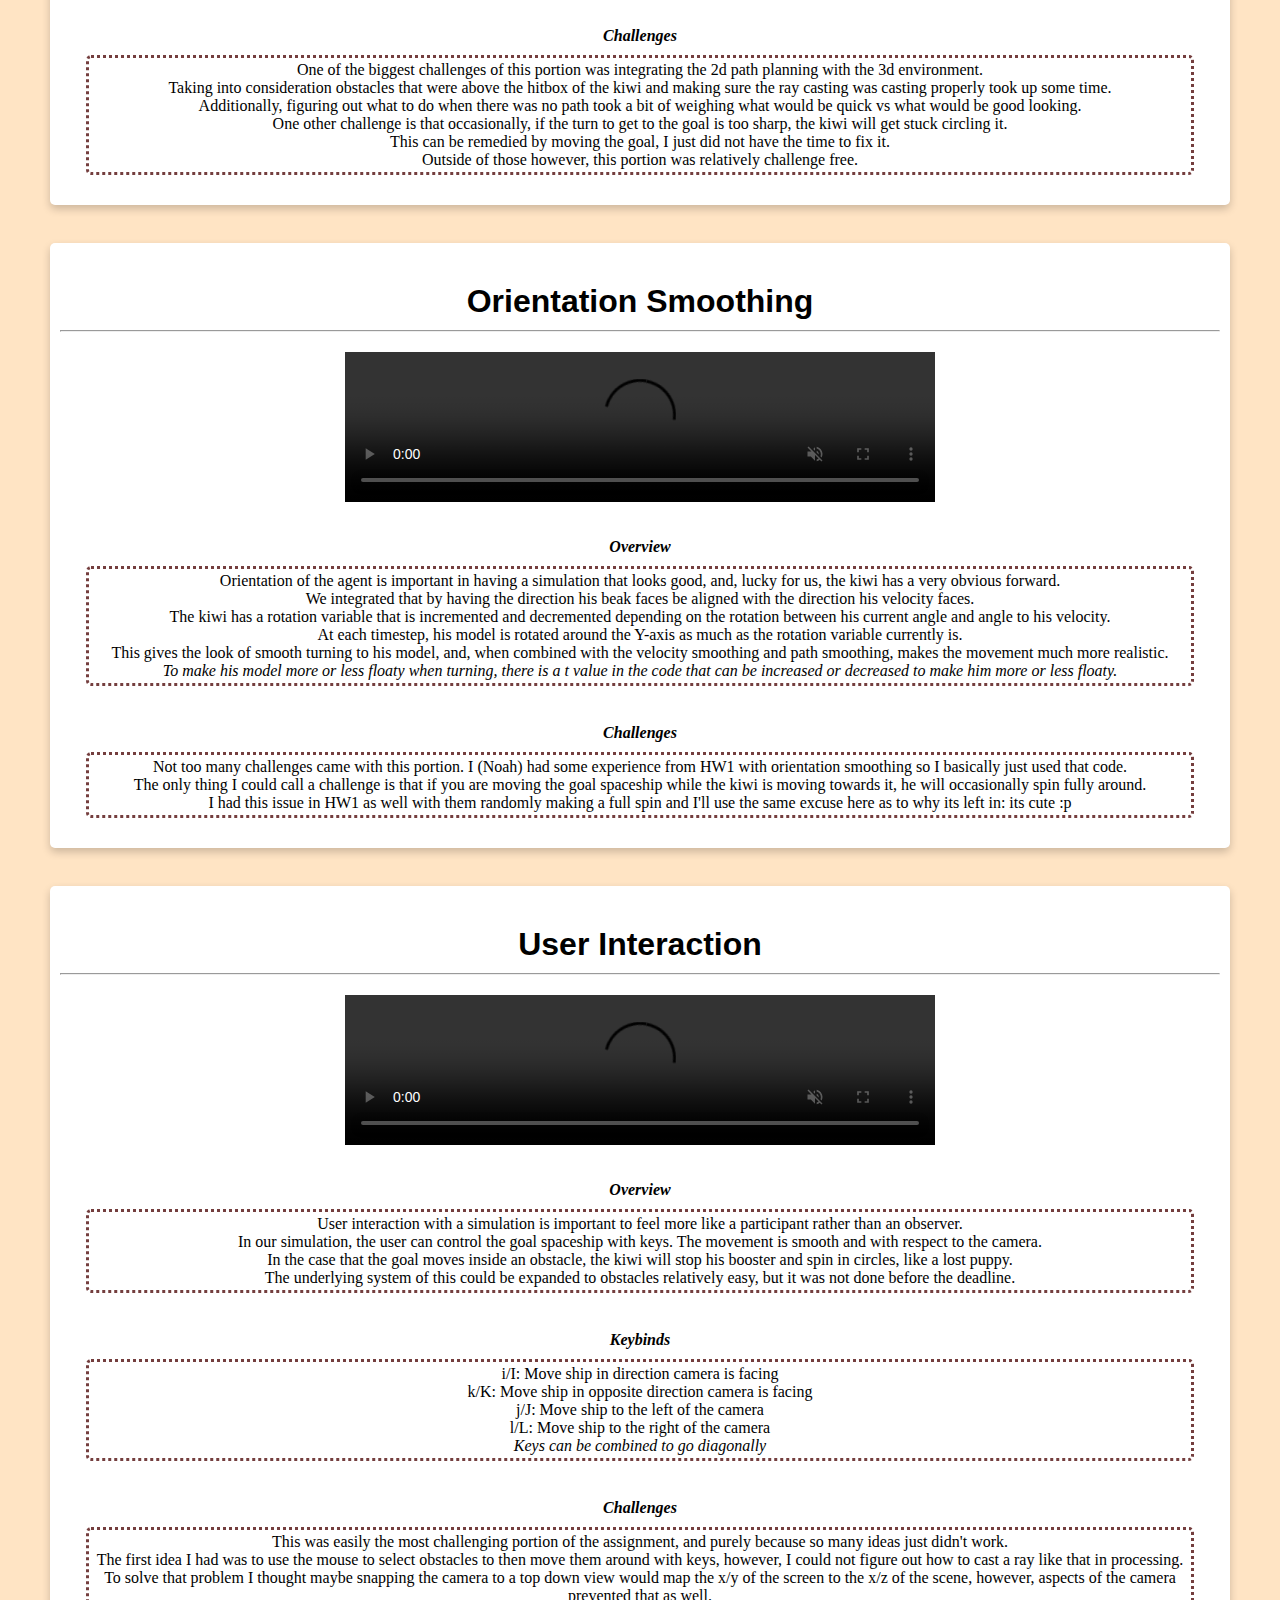
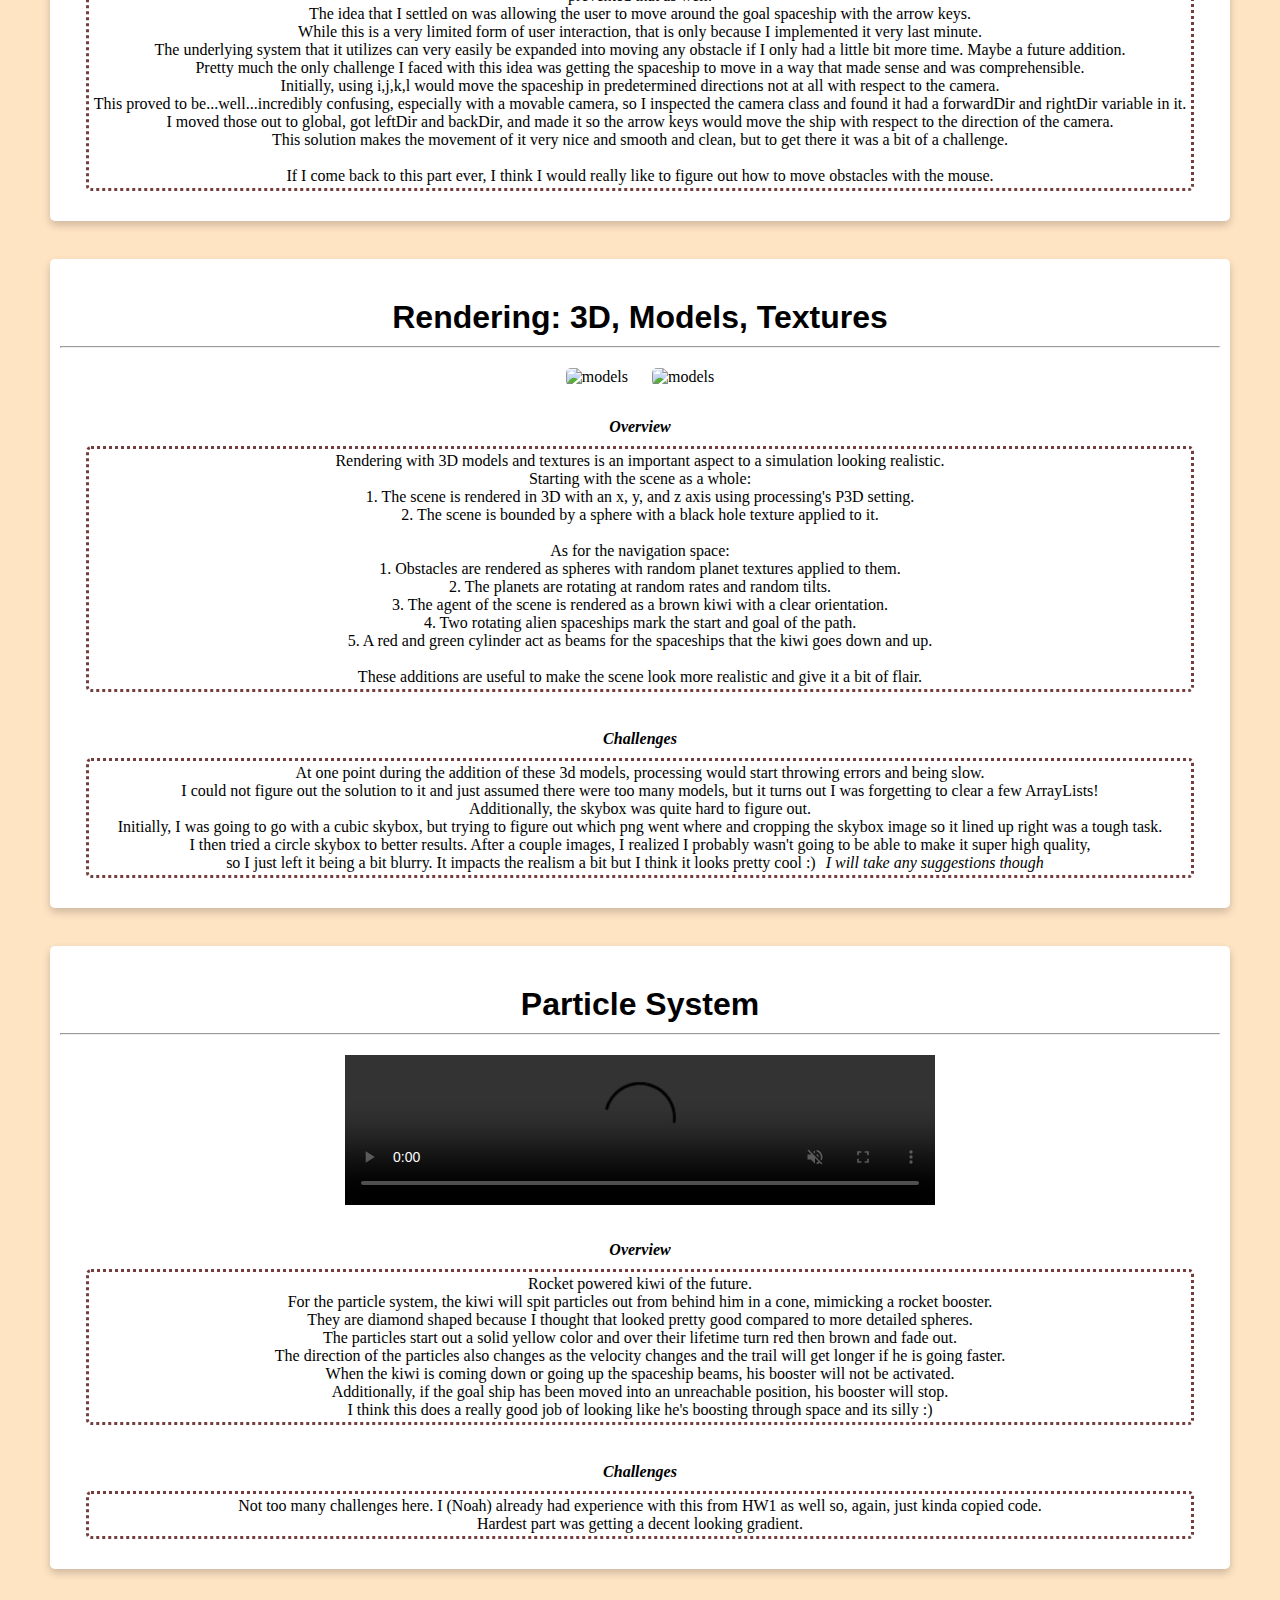
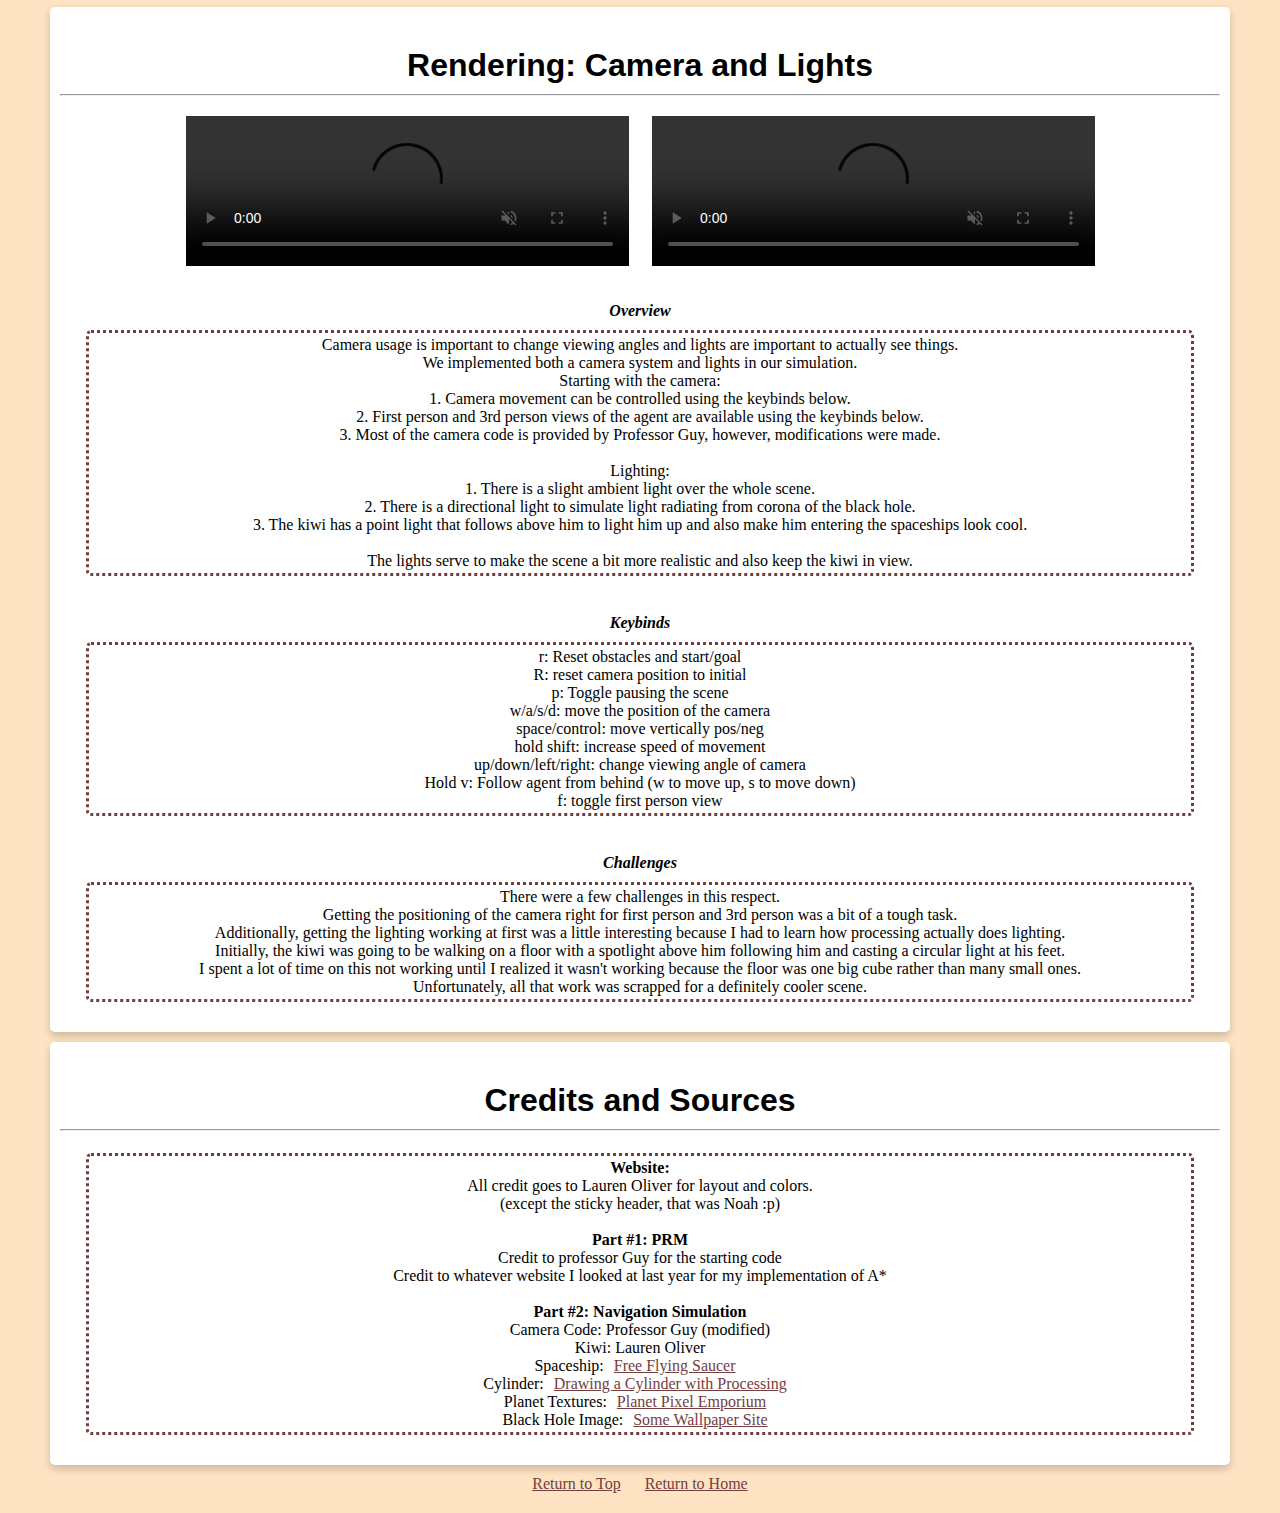
==== commit 13930b19: "added particles nav" ====
--- a/html/project1.html
+++ b/html/project1.html
@@ -28,6 +28,7 @@
             <li><a href="#orient">Orientation</a></li>
             <li><a href="#user">Interaction</a></li>
             <li><a href="#render">Models/Textures</a></li>
+            <li><a href="#particles">Particles</a></li>
             <li><a href="#camera">Camera/Lights</a></li>
             <li><a href="#credits">Credits</a></li>
             <li><a href="https://github.com/Syvven/CSCI5611/tree/main/src/project1">Github Repo</a></li>
@@ -100,7 +101,7 @@
             <div class="card">
                 <h3 id="kiwispace">Part 2: Navigation Simulation</h3>
                 <hr>
-                <image src="../data/project1/kiwiVoid.png" alt="kiwi staring into the void and the void staring back" width="50%" height="50%"></video>
+                <image src="../data/project1/kiwiVoid.png" alt="kiwi staring into the void and the void staring back" width="50%" height="50%"></image>
                 <h4>“Eyes as black and as shiny as chips of obsidian stared back into his. They were eyes like black holes, letting nothing out, not even information.” - Neil Gaiman</h4>
                 <br>
 
@@ -231,7 +232,7 @@
             <div class="card">
                 <h3 id="rendering">User Interaction</h3>
                 <hr>
-                <video controls autoplay loop muted src="../data/project1/" alt="demonstartion of single agent navigating through the scene" width="600" height="450"></video>
+                <video controls autoplay loop muted src="../data/project1/userinteract.mp4" alt="interaction" width="50%" height="50%"></video>
                 <br>
 
                 <div class="container">
@@ -280,7 +281,8 @@
             <div class="card">
                 <h3 id="rendering">Rendering: 3D, Models, Textures</h3>
                 <hr>
-                <video controls autoplay loop muted src="../data/project1/" alt="demonstartion of PRM.pde" width="600" height="450"></video>
+                <image src="../data/project1/render1.jpg" alt="models" width="37.5%" height="50%"></image>
+                <image src="../data/project1/render2.jpg" alt="models" width="37.5%" height="50%"></image>
                 <br>
 
                 <div class="container">
@@ -355,7 +357,8 @@
             <div class="card">
                 <h3 id="camera1">Rendering: Camera and Lights</h3>
                 <hr>
-                <video controls autoplay loop muted src="../data/project1/" alt="demonstartion of PRM.pde" width="600" height="450"></video>
+                <video controls autoplay loop muted src="../data/project1/camera.mp4" alt="demonstartion of PRM.pde" width="37.5%" height="50%"></video>
+                <video controls autoplay loop muted src="../data/project1/camerafollow.mp4" alt="demonstartion of PRM.pde" width="37.5%" height="50%"></video>
                 <br>
 
                 <div class="container">
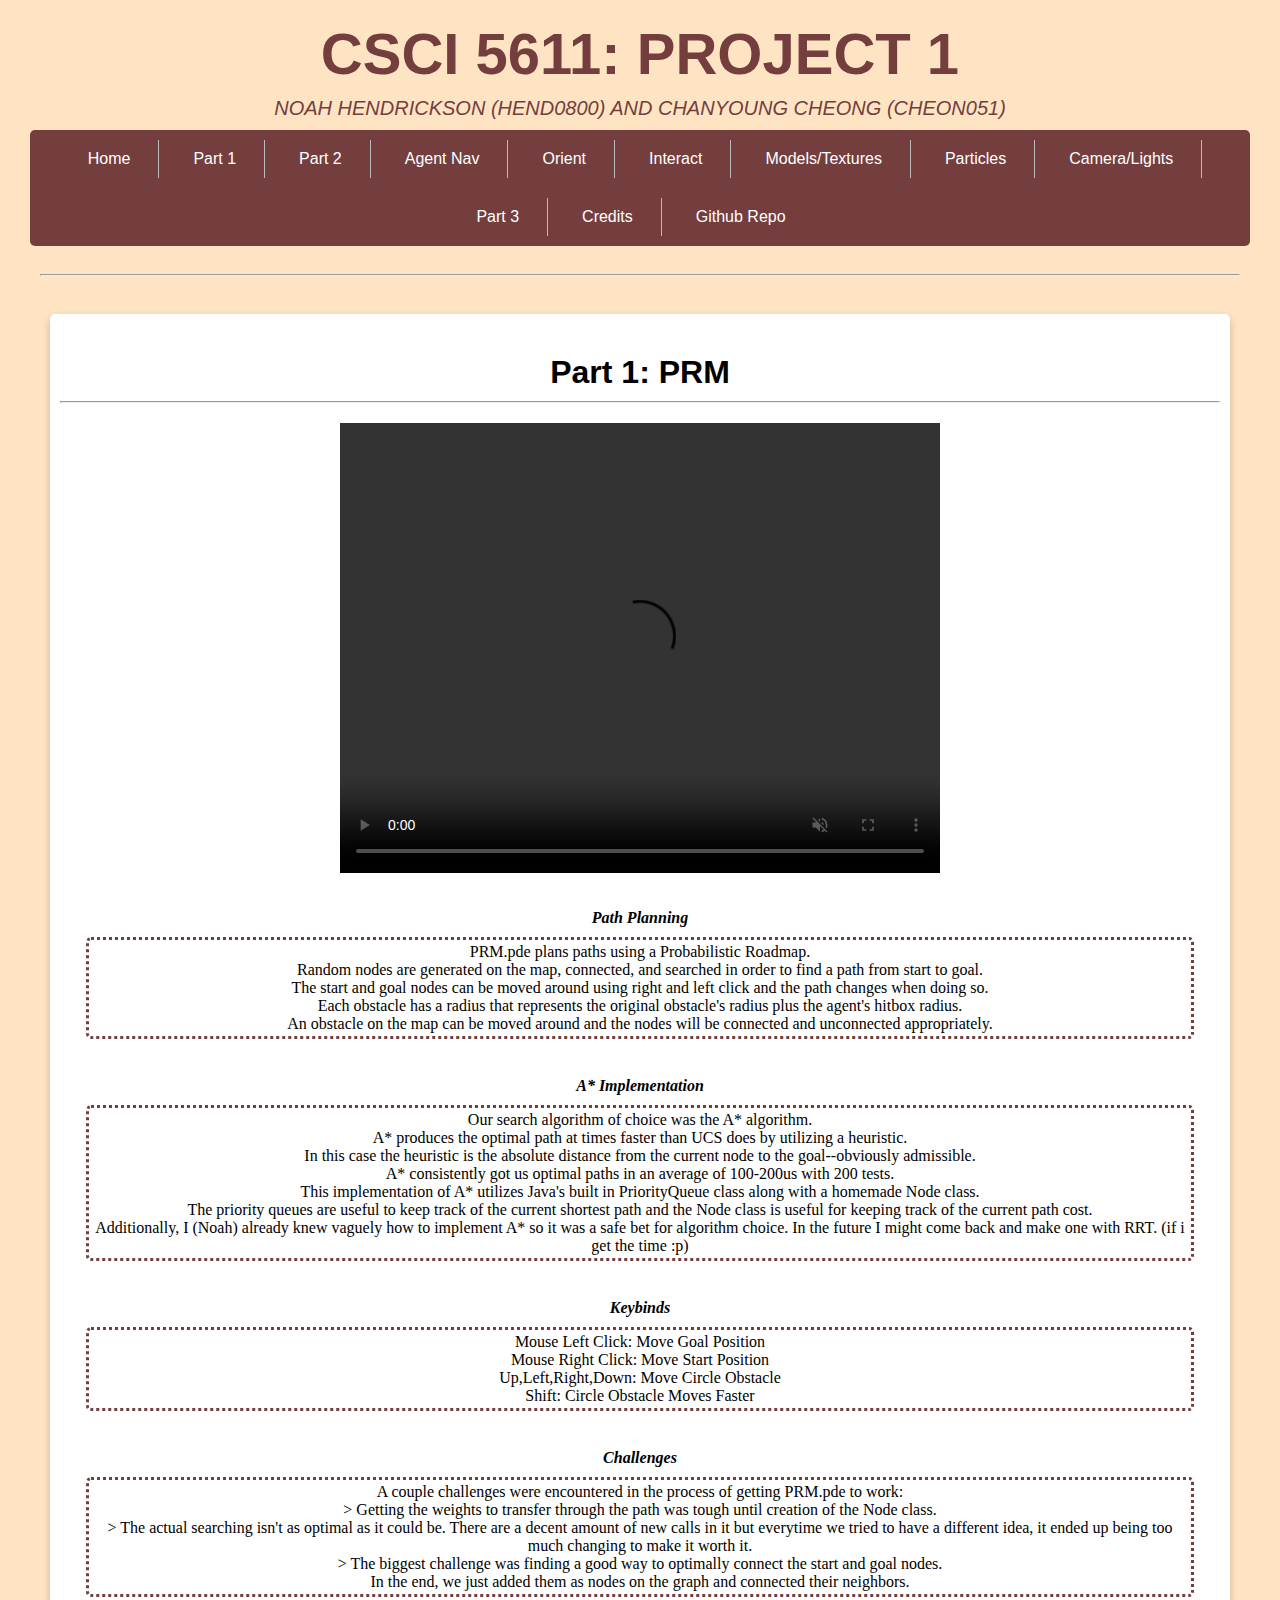
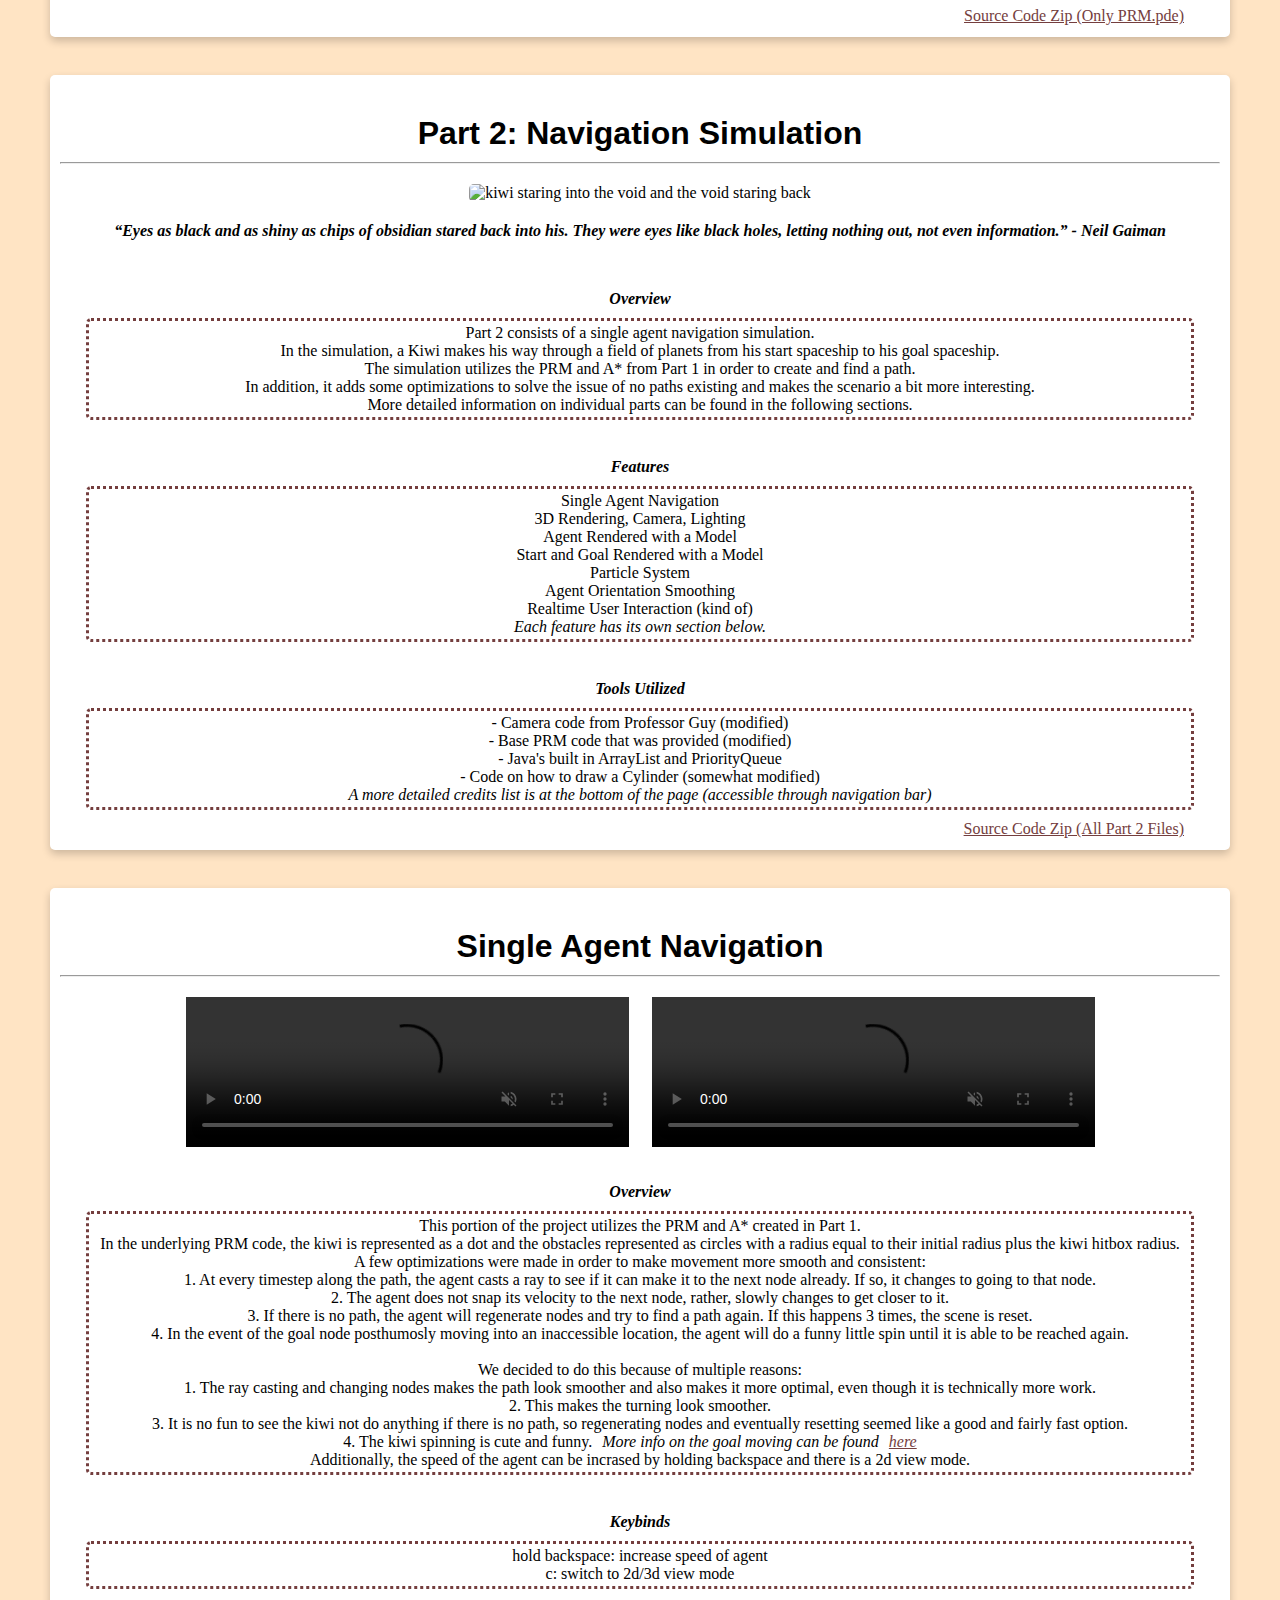
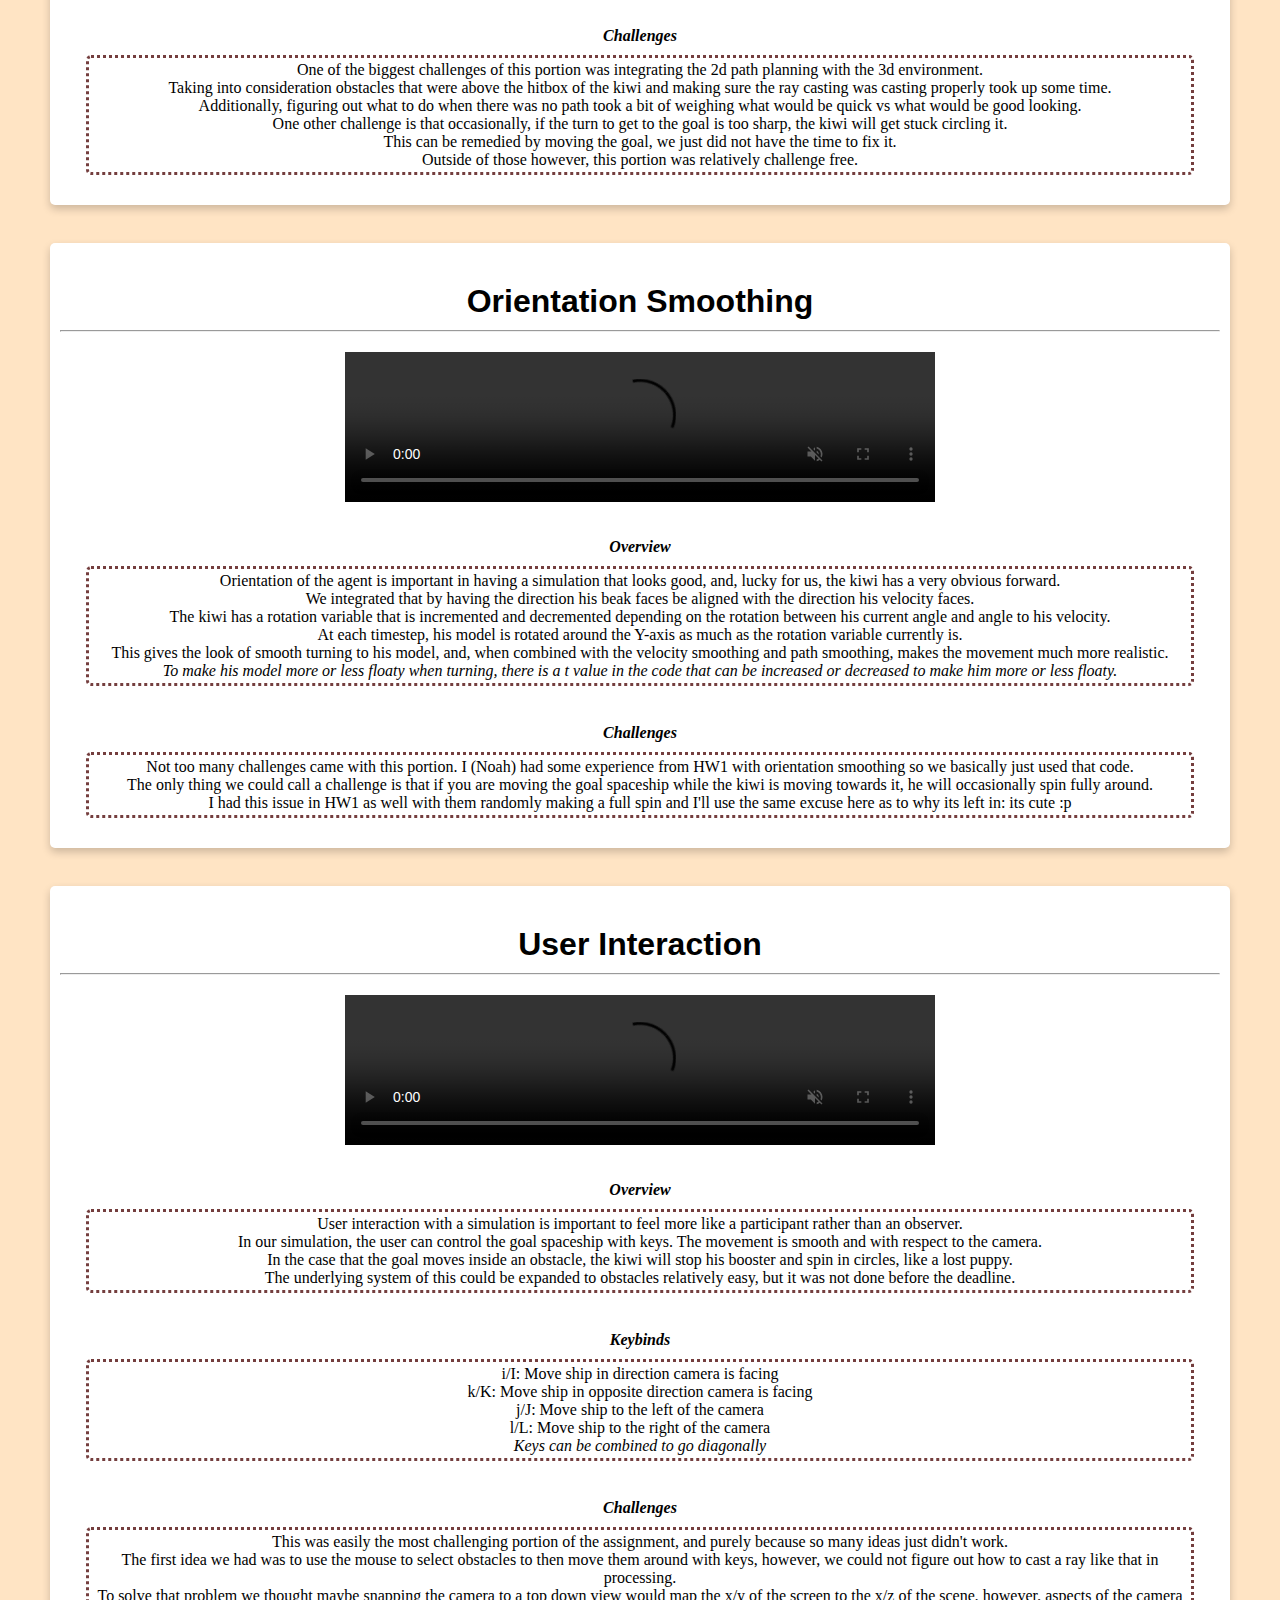
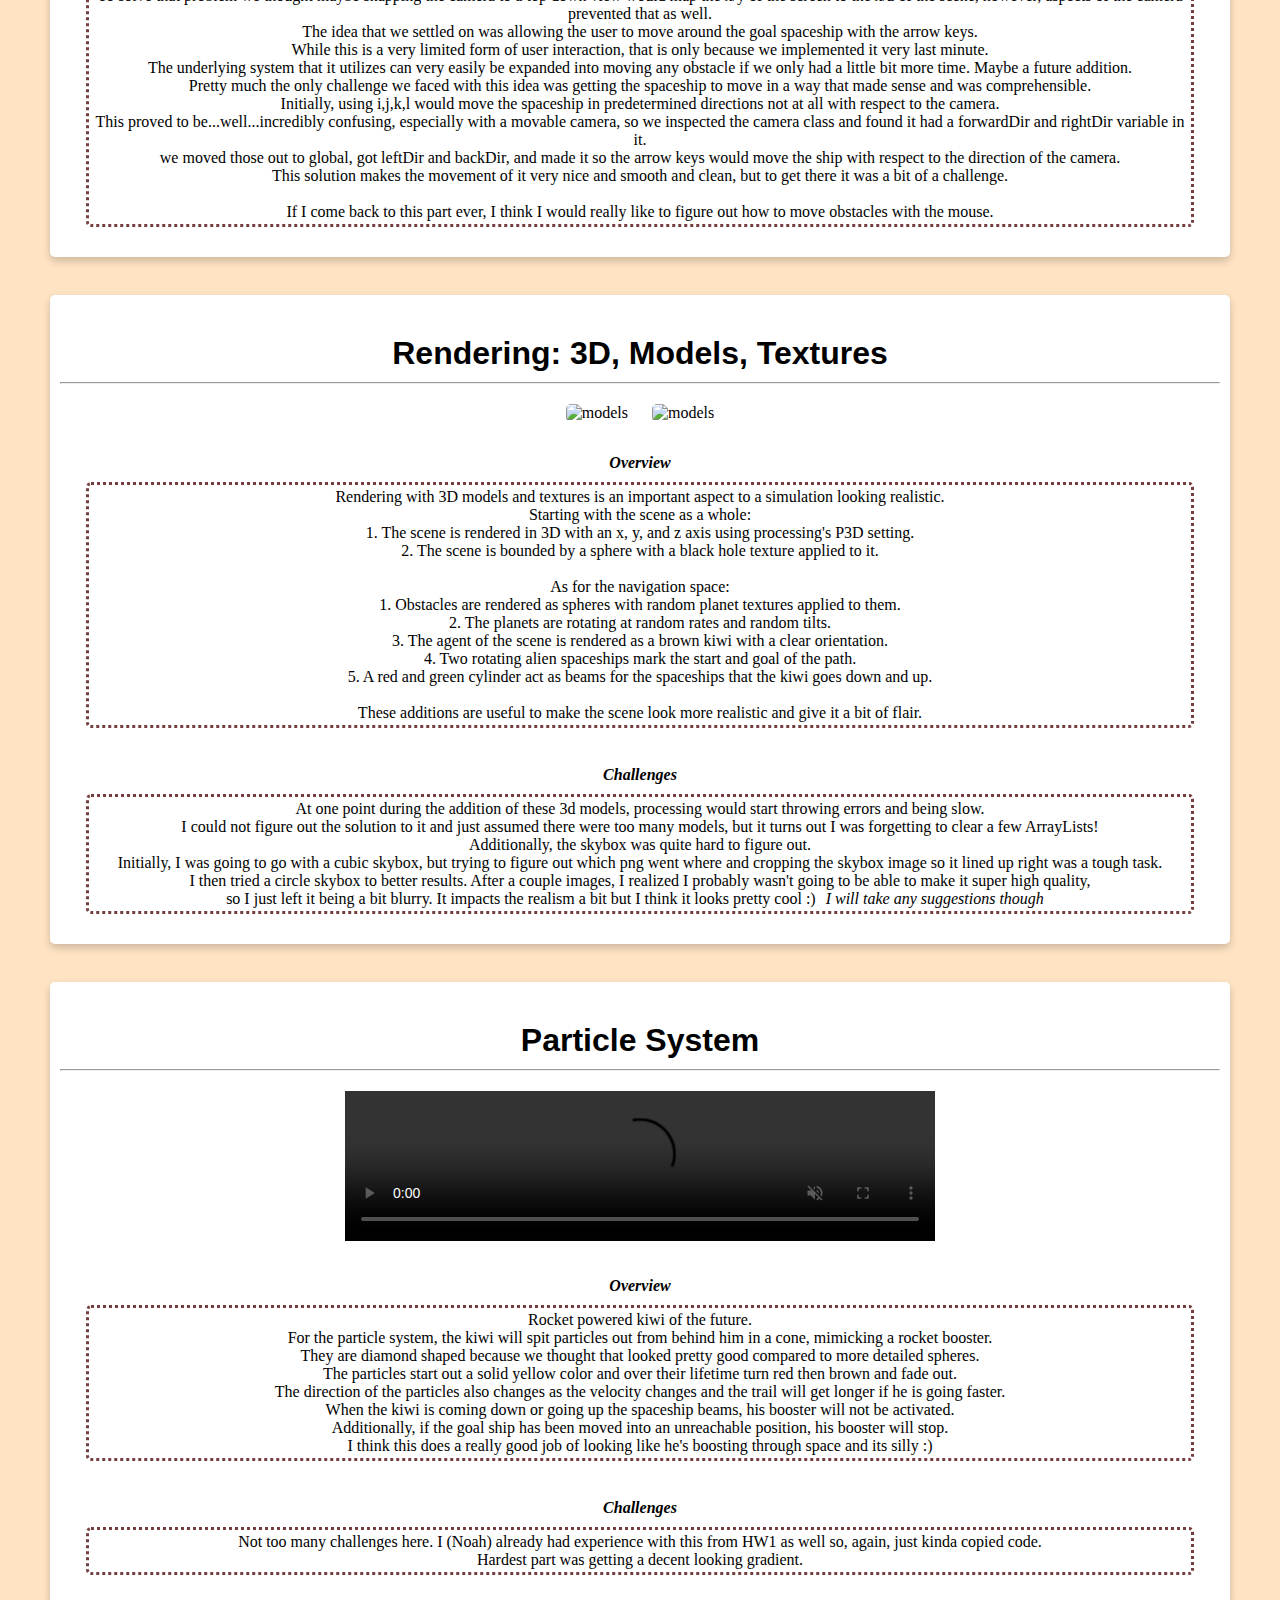
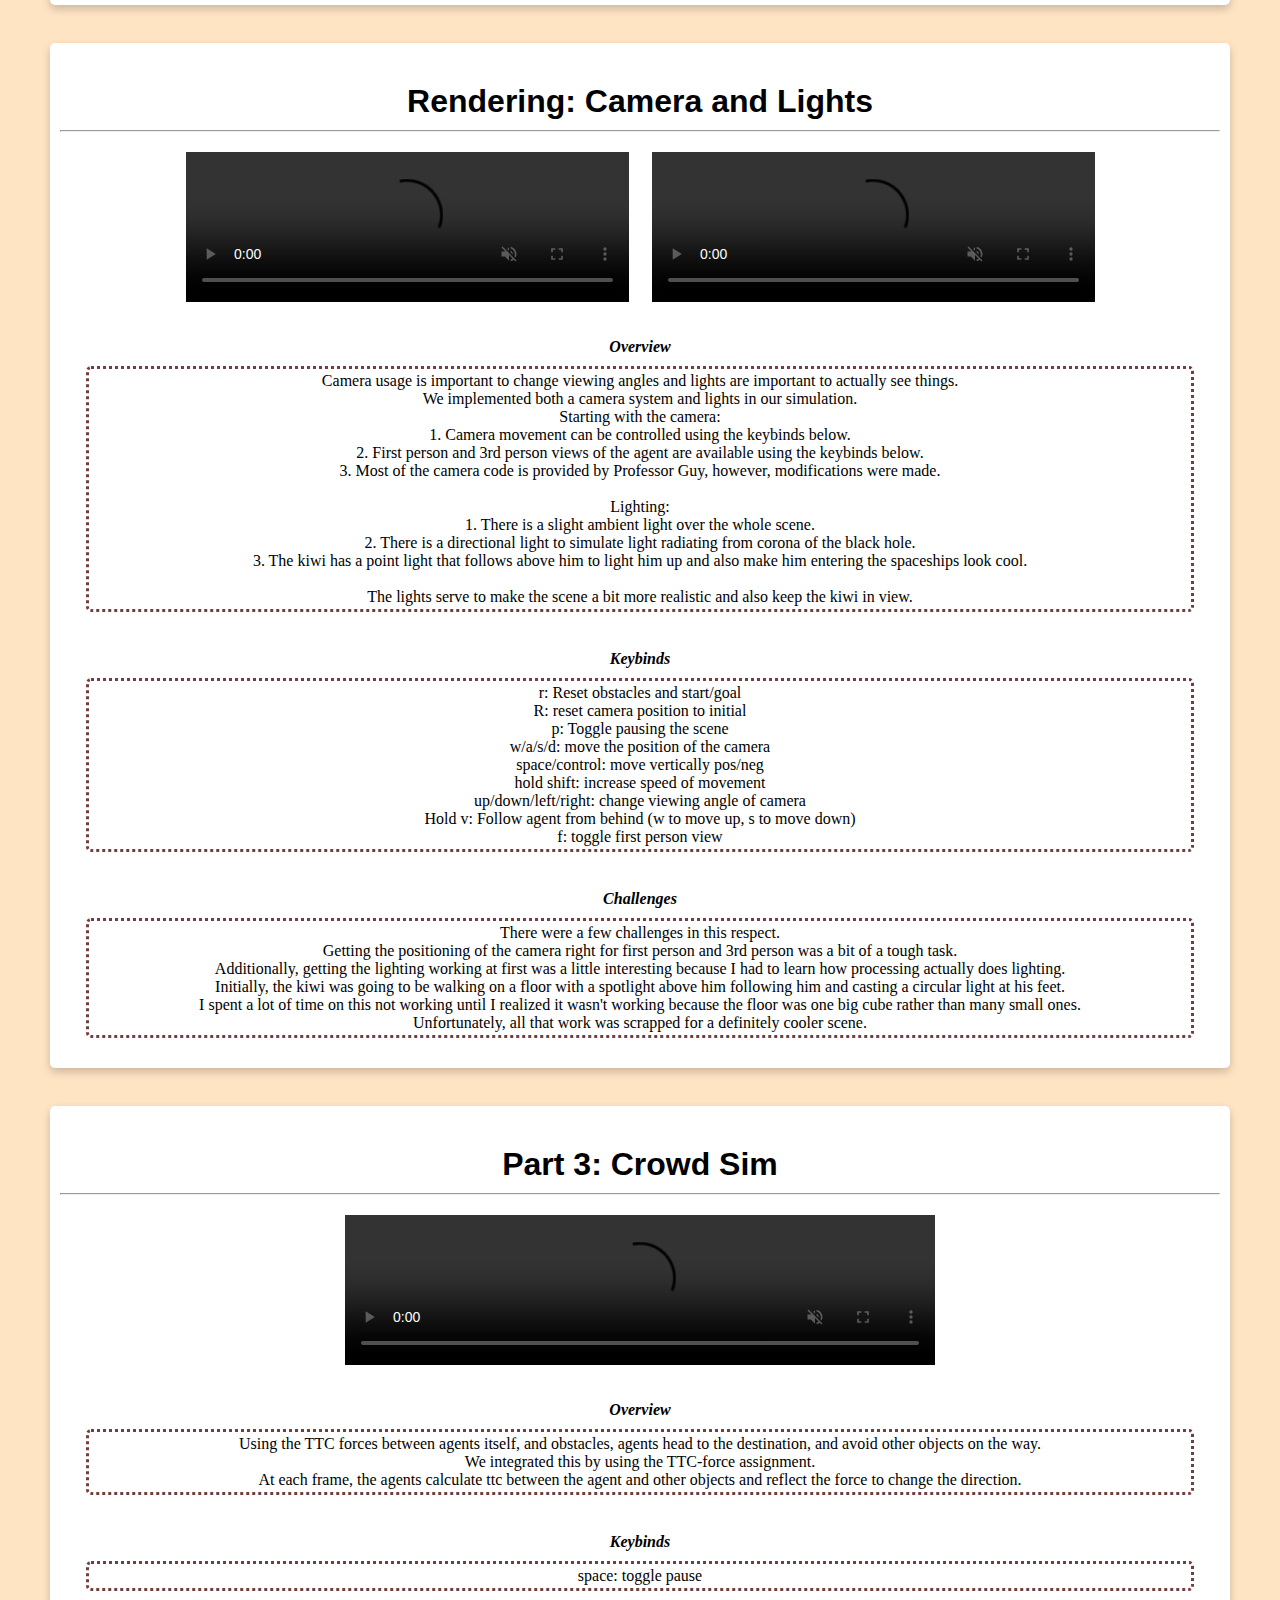
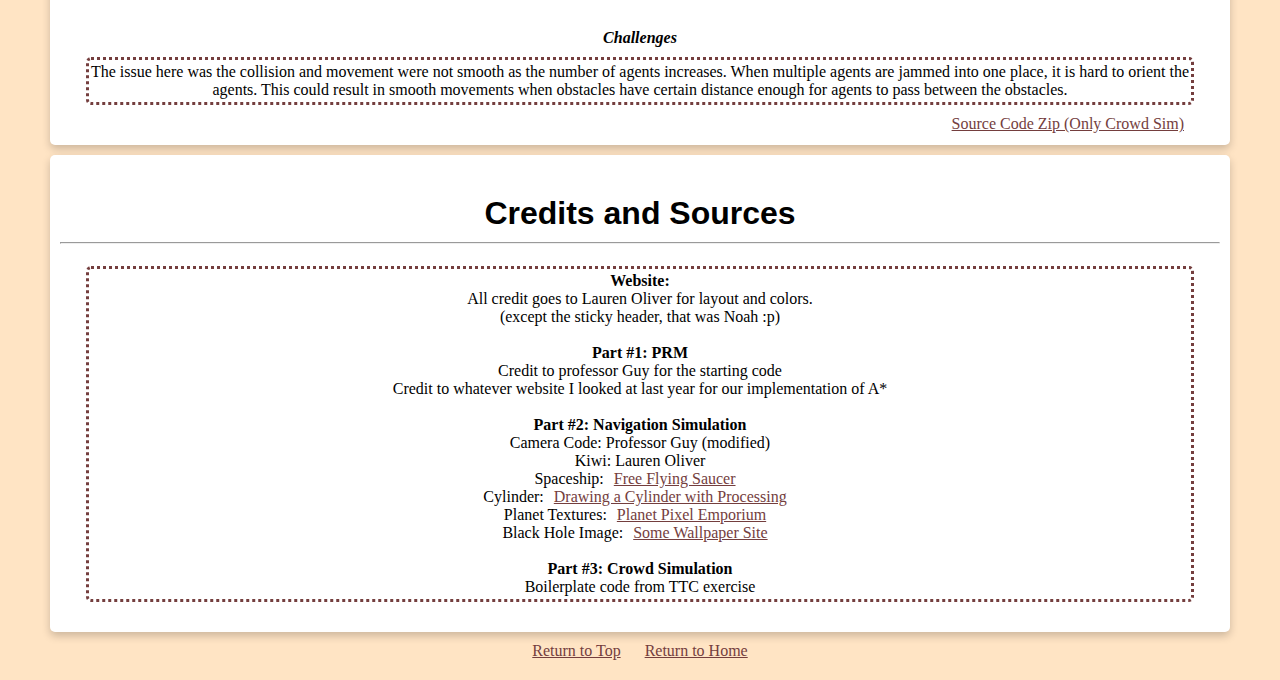
==== commit 58b67c33: "changed some I's to we's" ====
--- a/html/project1.html
+++ b/html/project1.html
@@ -22,14 +22,15 @@
     <section>
         <ul id="nav">
             <li><a href="../index.html">Home</a></li>
-            <li><a href="#prm1">Part 1: PRM</a></li>
-            <li><a href="#kiwispace1">Part 2: Nav Sim</a></li>
+            <li><a href="#prm1">Part 1</a></li>
+            <li><a href="#kiwispace1">Part 2</a></li>
             <li><a href="#single">Agent Nav</a></li>
-            <li><a href="#orient">Orientation</a></li>
-            <li><a href="#user">Interaction</a></li>
+            <li><a href="#orient">Orient</a></li>
+            <li><a href="#user">Interact</a></li>
             <li><a href="#render">Models/Textures</a></li>
             <li><a href="#particles">Particles</a></li>
             <li><a href="#camera">Camera/Lights</a></li>
+            <li><a href="#part3">Part 3</a></li>
             <li><a href="#credits">Credits</a></li>
             <li><a href="https://github.com/Syvven/CSCI5611/tree/main/src/project1">Github Repo</a></li>
             
@@ -85,9 +86,9 @@
                         A couple challenges were encountered in the process of getting PRM.pde to work: <br>
                         > Getting the weights to transfer through the path was tough until creation of the Node class. <br>
                         > The actual searching isn't as optimal as it could be. There are a decent amount of new calls in it but
-                            everytime I tried to have a different idea, it ended up being too much changing to make it worth it. <br>
+                            everytime we tried to have a different idea, it ended up being too much changing to make it worth it. <br>
                         > The biggest challenge was finding a good way to optimally connect the start and goal nodes. <br> 
-                        In the end, I just added them as nodes on the graph and connected their neighbors.
+                        In the end, we just added them as nodes on the graph and connected their neighbors.
                     </p>
                     <div class="source">
                         <a href="../src/project1/PRM.pde">Source Code Zip (Only PRM.pde)</a>
@@ -139,7 +140,7 @@
                     </p>
 
                     <div class="source">
-                        <a href="../src/project1/project1-crowds.zip">Source Code Zip (All Files)</a>
+                        <a href="../src/project1/project1-crowds.zip">Source Code Zip (All Part 2 Files)</a>
                     </div>
                 </div>
             </div>
@@ -188,7 +189,7 @@
                         Taking into consideration obstacles that were above the hitbox of the kiwi and making sure the ray casting was casting properly took up some time. <br>
                         Additionally, figuring out what to do when there was no path took a bit of weighing what would be quick vs what would be good looking. <br>
                         One other challenge is that occasionally, if the turn to get to the goal is too sharp, the kiwi will get stuck circling it. <br>
-                        This can be remedied by moving the goal, I just did not have the time to fix it. <br>
+                        This can be remedied by moving the goal, we just did not have the time to fix it. <br>
                         Outside of those however, this portion was relatively challenge free. 
                     </p>
                     <br>
@@ -218,8 +219,8 @@
 
                     <h4>Challenges</h4>
                     <p>
-                        Not too many challenges came with this portion. I (Noah) had some experience from HW1 with orientation smoothing so I basically just used that code. <br>
-                        The only thing I could call a challenge is that if you are moving the goal spaceship while the kiwi is moving towards it, he will occasionally spin fully around. <br>
+                        Not too many challenges came with this portion. I (Noah) had some experience from HW1 with orientation smoothing so we basically just used that code. <br>
+                        The only thing we could call a challenge is that if you are moving the goal spaceship while the kiwi is moving towards it, he will occasionally spin fully around. <br>
                         I had this issue in HW1 as well with them randomly making a full spin and I'll use the same excuse here as to why its left in: its cute :p
                     </p>
                     <br>
@@ -258,15 +259,15 @@
                     <h4>Challenges</h4>
                     <p>
                         This was easily the most challenging portion of the assignment, and purely because so many ideas just didn't work. <br>
-                        The first idea I had was to use the mouse to select obstacles to then move them around with keys, however, I could not figure out how to cast a ray like that in processing. <br>
-                        To solve that problem I thought maybe snapping the camera to a top down view would map the x/y of the screen to the x/z of the scene, however, aspects of the camera prevented that as well. <br>
-                        The idea that I settled on was allowing the user to move around the goal spaceship with the arrow keys. <br>
-                        While this is a very limited form of user interaction, that is only because I implemented it very last minute. <br>
-                        The underlying system that it utilizes can very easily be expanded into moving any obstacle if I only had a little bit more time. Maybe a future addition. <br>
-                        Pretty much the only challenge I faced with this idea was getting the spaceship to move in a way that made sense and was comprehensible. <br>
+                        The first idea we had was to use the mouse to select obstacles to then move them around with keys, however, we could not figure out how to cast a ray like that in processing. <br>
+                        To solve that problem we thought maybe snapping the camera to a top down view would map the x/y of the screen to the x/z of the scene, however, aspects of the camera prevented that as well. <br>
+                        The idea that we settled on was allowing the user to move around the goal spaceship with the arrow keys. <br>
+                        While this is a very limited form of user interaction, that is only because we implemented it very last minute. <br>
+                        The underlying system that it utilizes can very easily be expanded into moving any obstacle if we only had a little bit more time. Maybe a future addition. <br>
+                        Pretty much the only challenge we faced with this idea was getting the spaceship to move in a way that made sense and was comprehensible. <br>
                         Initially, using i,j,k,l would move the spaceship in predetermined directions not at all with respect to the camera. <br>
-                        This proved to be...well...incredibly confusing, especially with a movable camera, so I inspected the camera class and found it had a forwardDir and rightDir variable in it. <br>
-                        I moved those out to global, got leftDir and backDir, and made it so the arrow keys would move the ship with respect to the direction of the camera. <br>
+                        This proved to be...well...incredibly confusing, especially with a movable camera, so we inspected the camera class and found it had a forwardDir and rightDir variable in it. <br>
+                        we moved those out to global, got leftDir and backDir, and made it so the arrow keys would move the ship with respect to the direction of the camera. <br>
                         This solution makes the movement of it very nice and smooth and clean, but to get there it was a bit of a challenge. <br>
                         <br>
                         If I come back to this part ever, I think I would really like to figure out how to move obstacles with the mouse.
@@ -333,7 +334,7 @@
                     <p>
                         Rocket powered kiwi of the future. <br>
                         For the particle system, the kiwi will spit particles out from behind him in a cone, mimicking a rocket booster. <br>
-                        They are diamond shaped because I thought that looked pretty good compared to more detailed spheres. <br>
+                        They are diamond shaped because we thought that looked pretty good compared to more detailed spheres. <br>
                         The particles start out a solid yellow color and over their lifetime turn red then brown and fade out. <br>
                         The direction of the particles also changes as the velocity changes and the trail will get longer if he is going faster. <br>
                         When the kiwi is coming down or going up the spaceship beams, his booster will not be activated. <br>
@@ -407,6 +408,42 @@
                     <br>
                 </div>
             </div>
+            <pe id="part3"></pe>
+        </article>
+
+        <article>
+            <div class="card">
+                <h3 id="part33">Part 3: Crowd Sim</h3>
+                <!-- <h4>Exercise #1</h4>  -->
+                <hr>
+                <video controls autoplay loop muted src="../data/project1/" alt="demonstartion of crowd simulation" width="50%" height="50%"></video>
+            
+                <div class="container">
+                    <h4>Overview</h4>
+                    <p> 
+                        Using the TTC forces between agents itself, and obstacles, agents head to the destination, and avoid other objects on the way. <br>
+                        We integrated this by using the TTC-force assignment.<br>
+                        At each frame, the agents calculate ttc between the agent and other objects and reflect the force to change the direction. 
+                    </p>
+                    <br>
+
+                    <h4>Keybinds</h4>
+                    <p>
+                        space: toggle pause
+                    </p>
+                    <br>
+
+                    <h4>Challenges</h4>
+                    <p>
+                        The issue here was the collision and movement were not smooth as the number of agents increases. When multiple agents 
+                        are jammed into one place, it is hard to orient the agents. This could result in smooth movements when obstacles have certain distance 
+                        enough for agents to pass between the obstacles.
+                    </p>
+                    <div class="source">
+                        <a href="../src/project1/">Source Code Zip (Only Crowd Sim)</a>
+                    </div>
+                </div>
+            </div>
         </article>
 
         <!-- Credits -->
@@ -424,7 +461,7 @@
                         
                         <b>Part #1: PRM</b> <br>
                         Credit to professor Guy for the starting code <br>
-                        Credit to whatever website I looked at last year for my implementation of A* <br>
+                        Credit to whatever website I looked at last year for our implementation of A* <br>
 
                         <br>
 
@@ -434,7 +471,13 @@
                         Spaceship:<a href="https://www.cgtrader.com/free-3d-models/space/spaceship/free-flying-saucer">Free Flying Saucer</a> <br>
                         Cylinder:<a href="https://vormplus.be/full-articles/drawing-a-cylinder-with-processing">Drawing a Cylinder with Processing</a> <br>
                         Planet Textures:<a href="http://planetpixelemporium.com/planets.html">Planet Pixel Emporium</a> <br>
-                        Black Hole Image:<a href="https://wallpaperaccess.com/full/476721.jpg">Some Wallpaper Site</a>
+                        Black Hole Image:<a href="https://wallpaperaccess.com/full/476721.jpg">Some Wallpaper Site</a> <br>
+                         
+                        <br>
+
+                        <b>Part #3: Crowd Simulation</b> <br>
+                        Boilerplate code from TTC exercise <br>
+
                     </p>
                     <br>
                 </div>
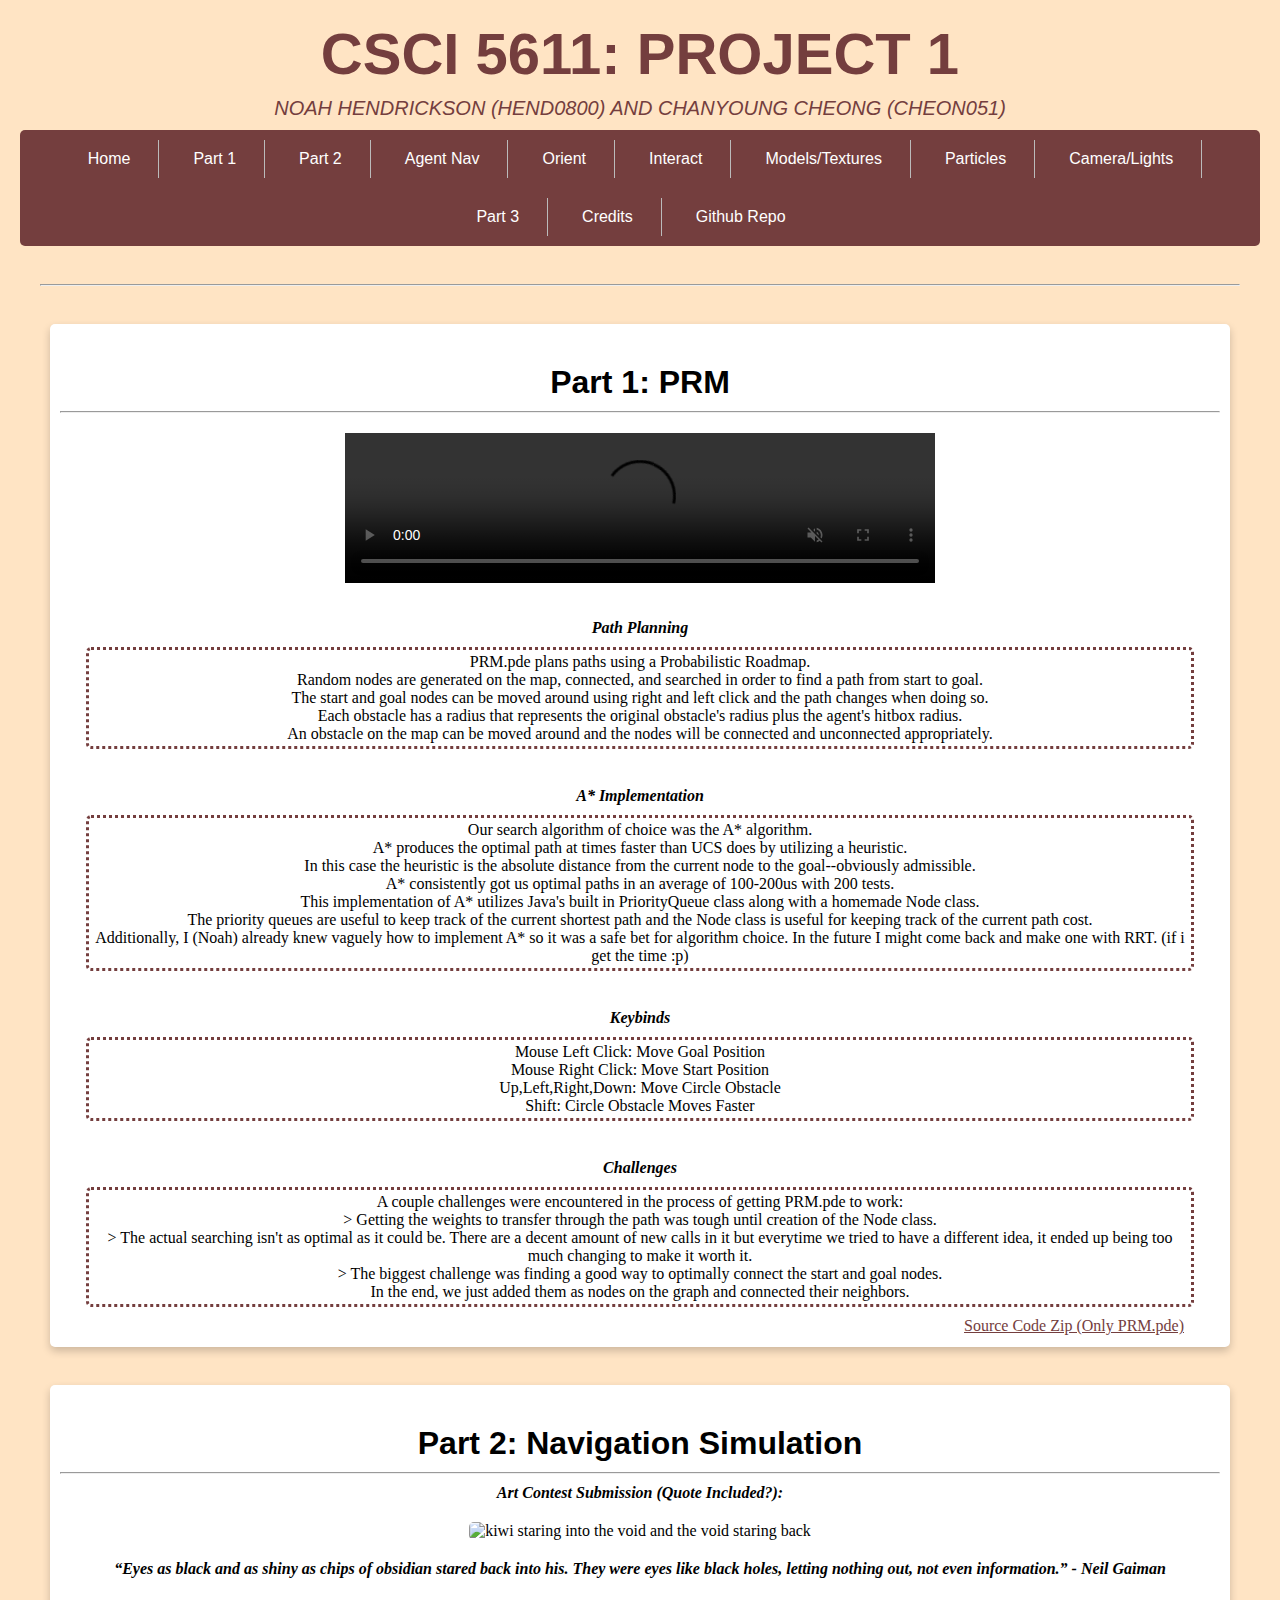
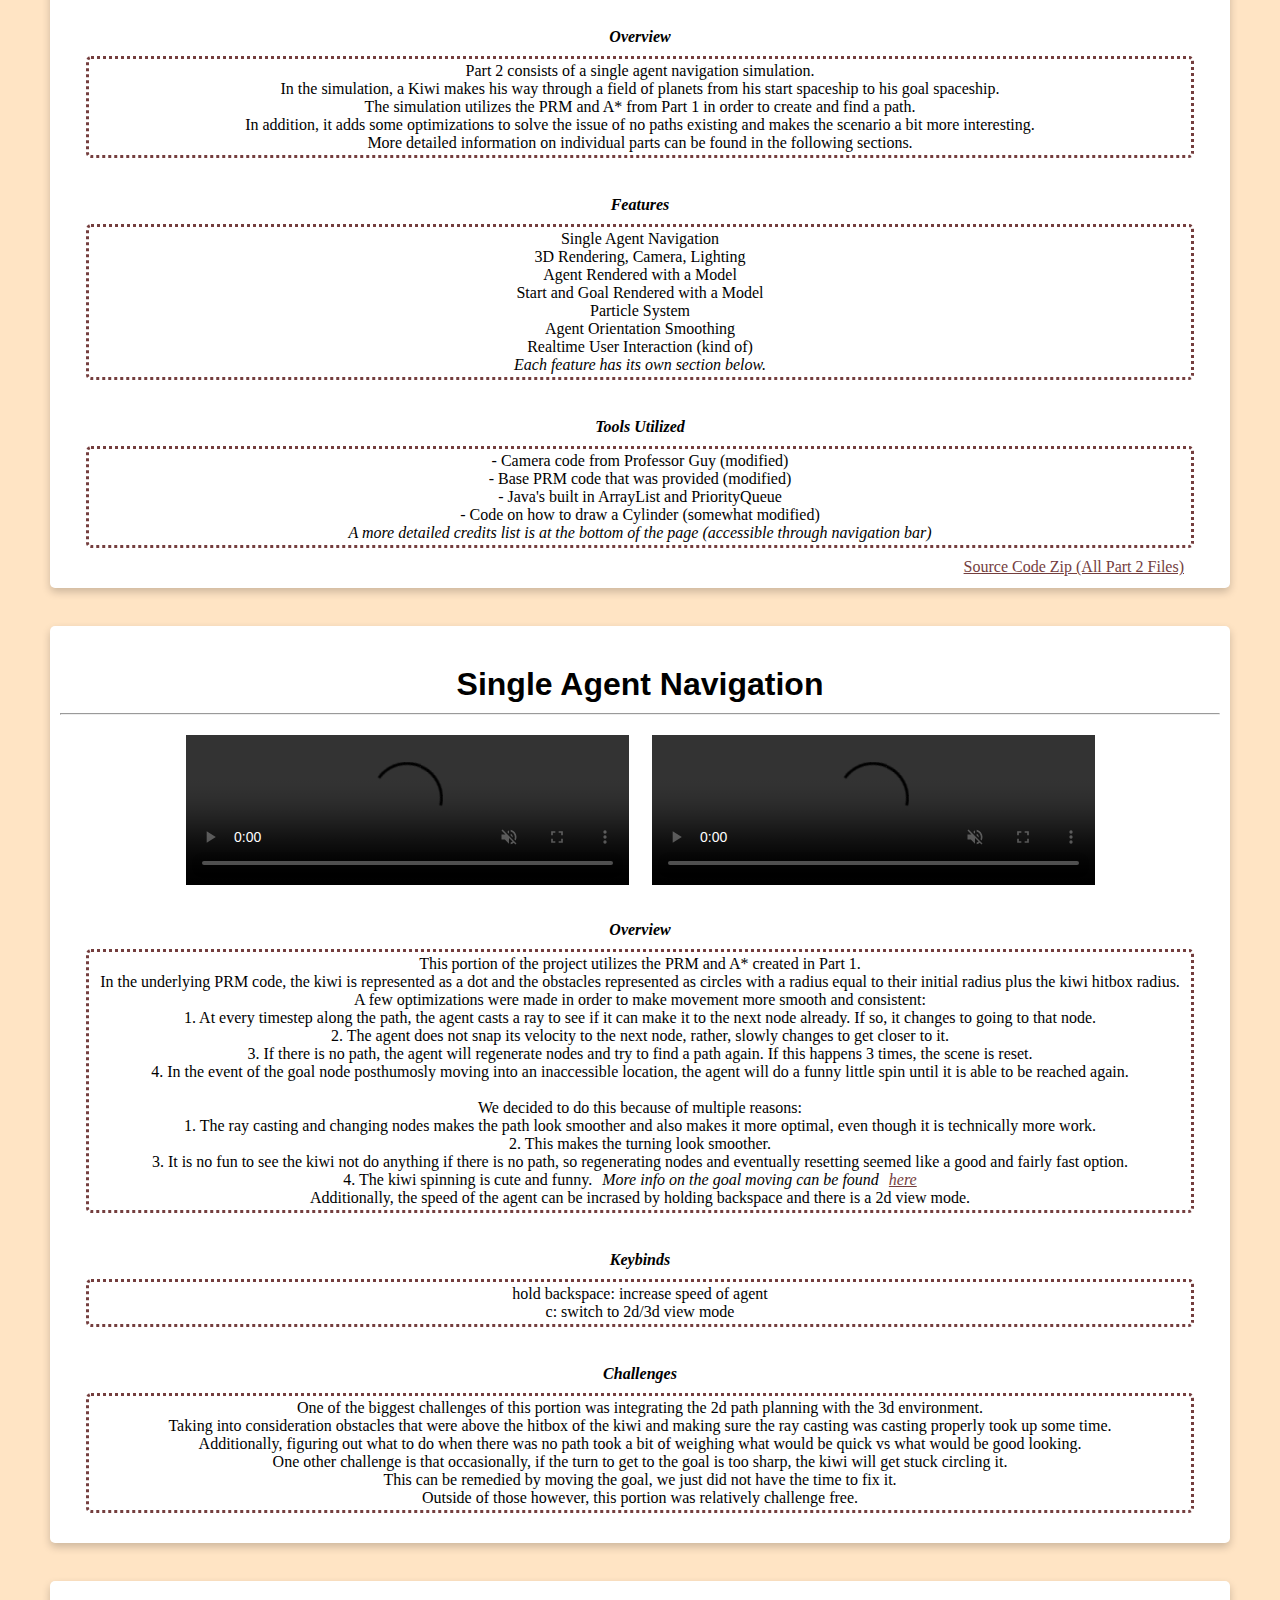
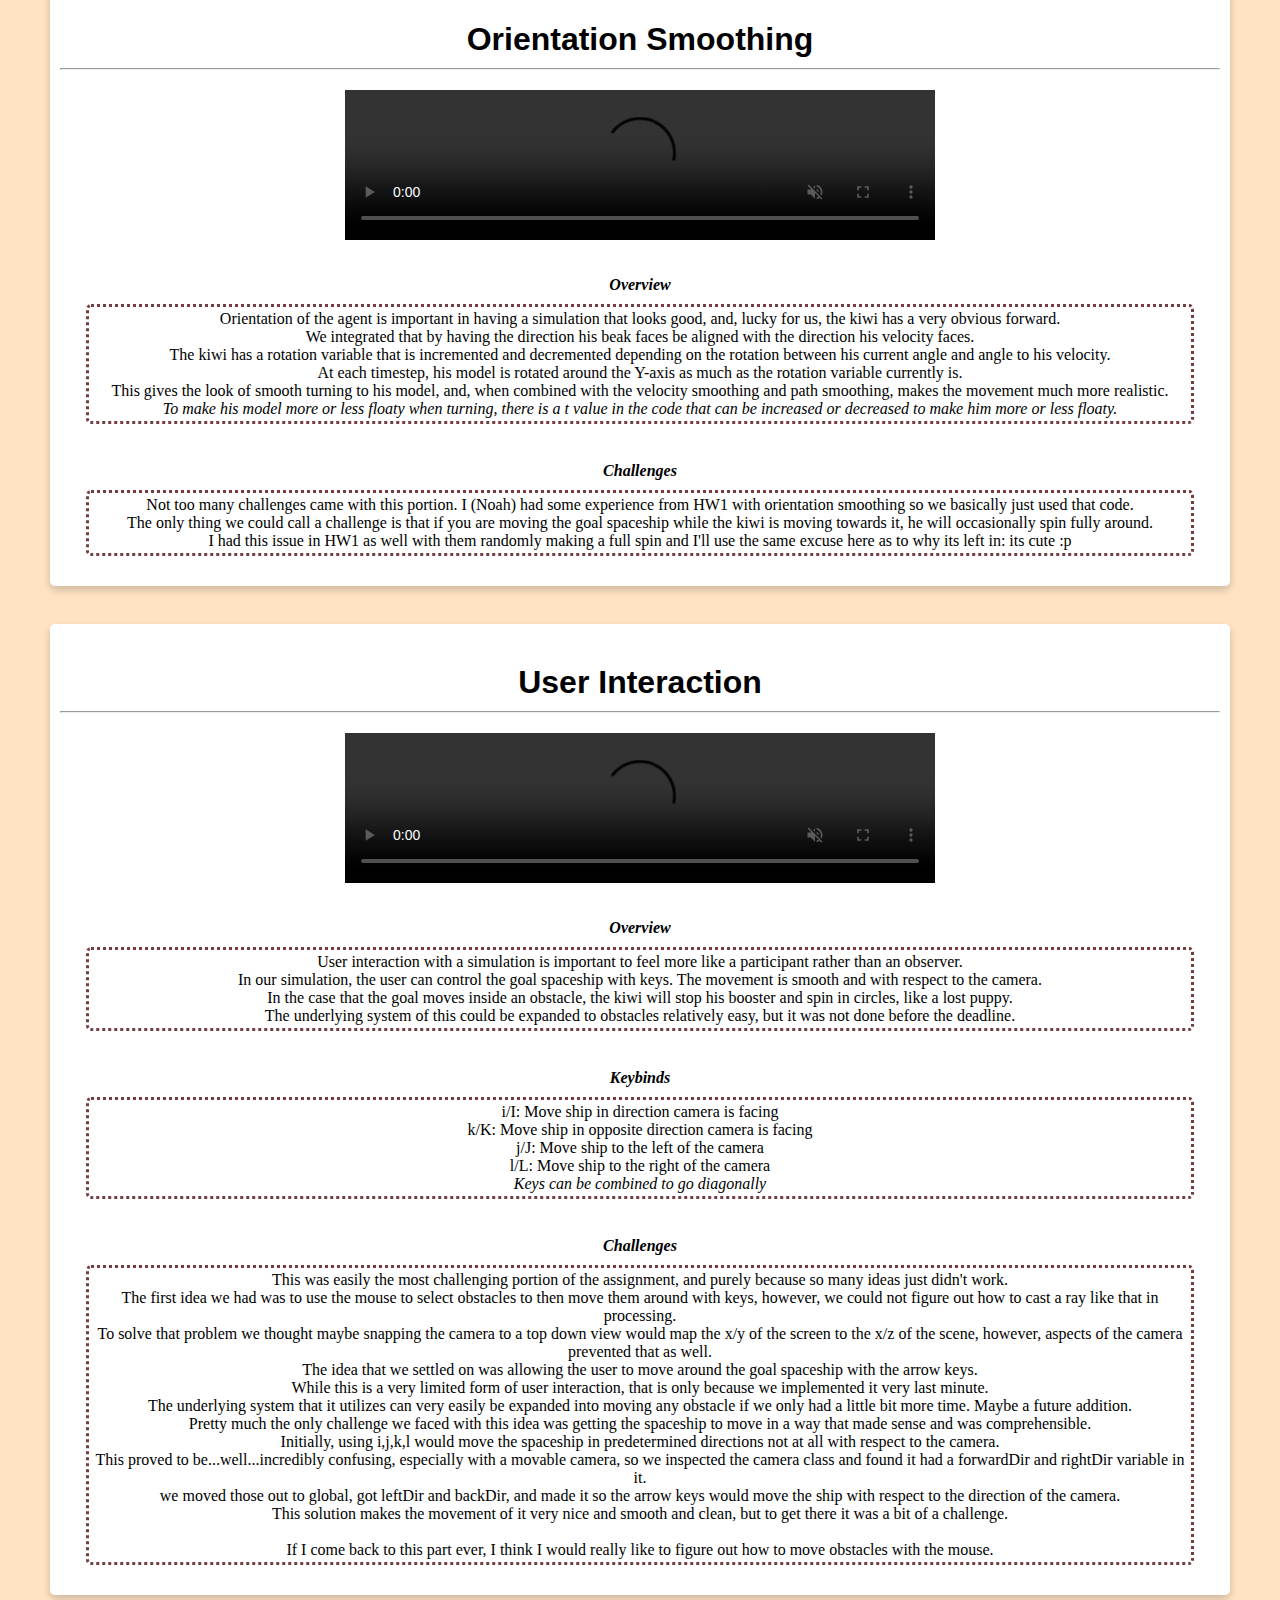
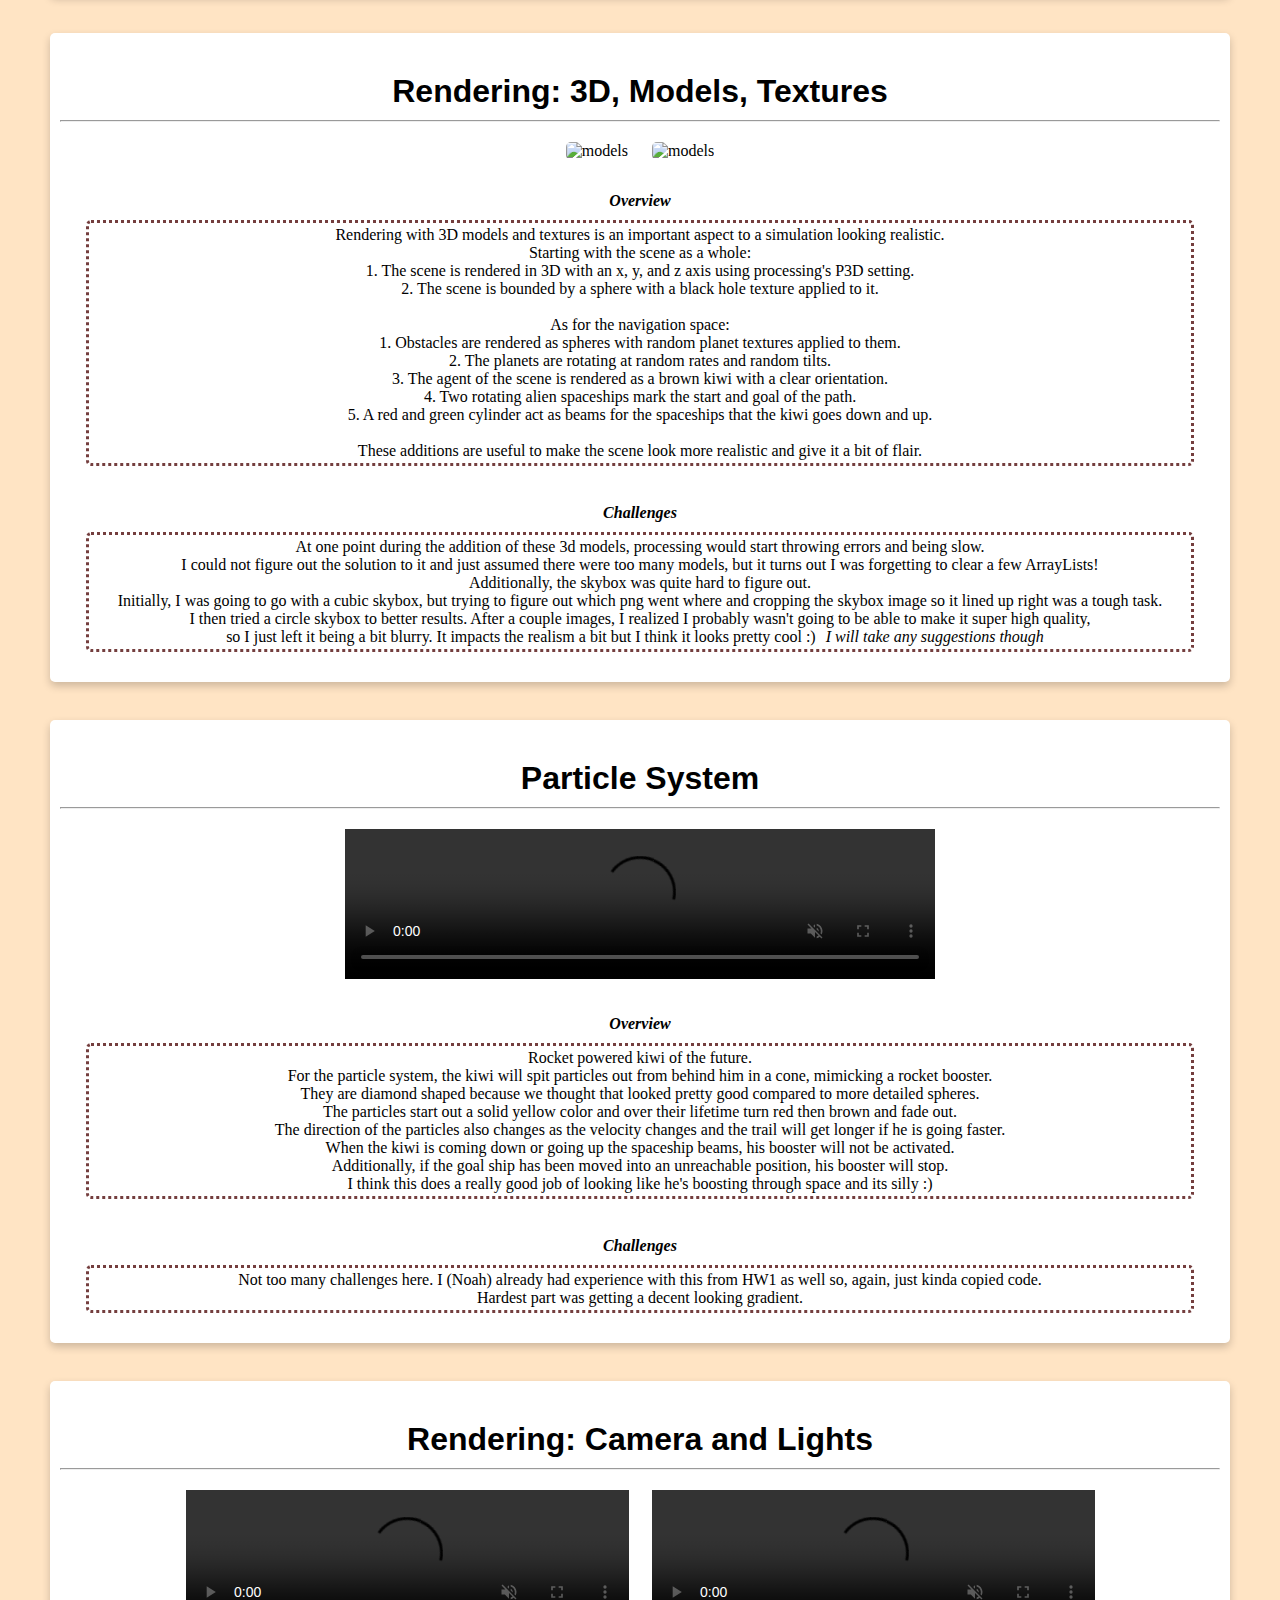
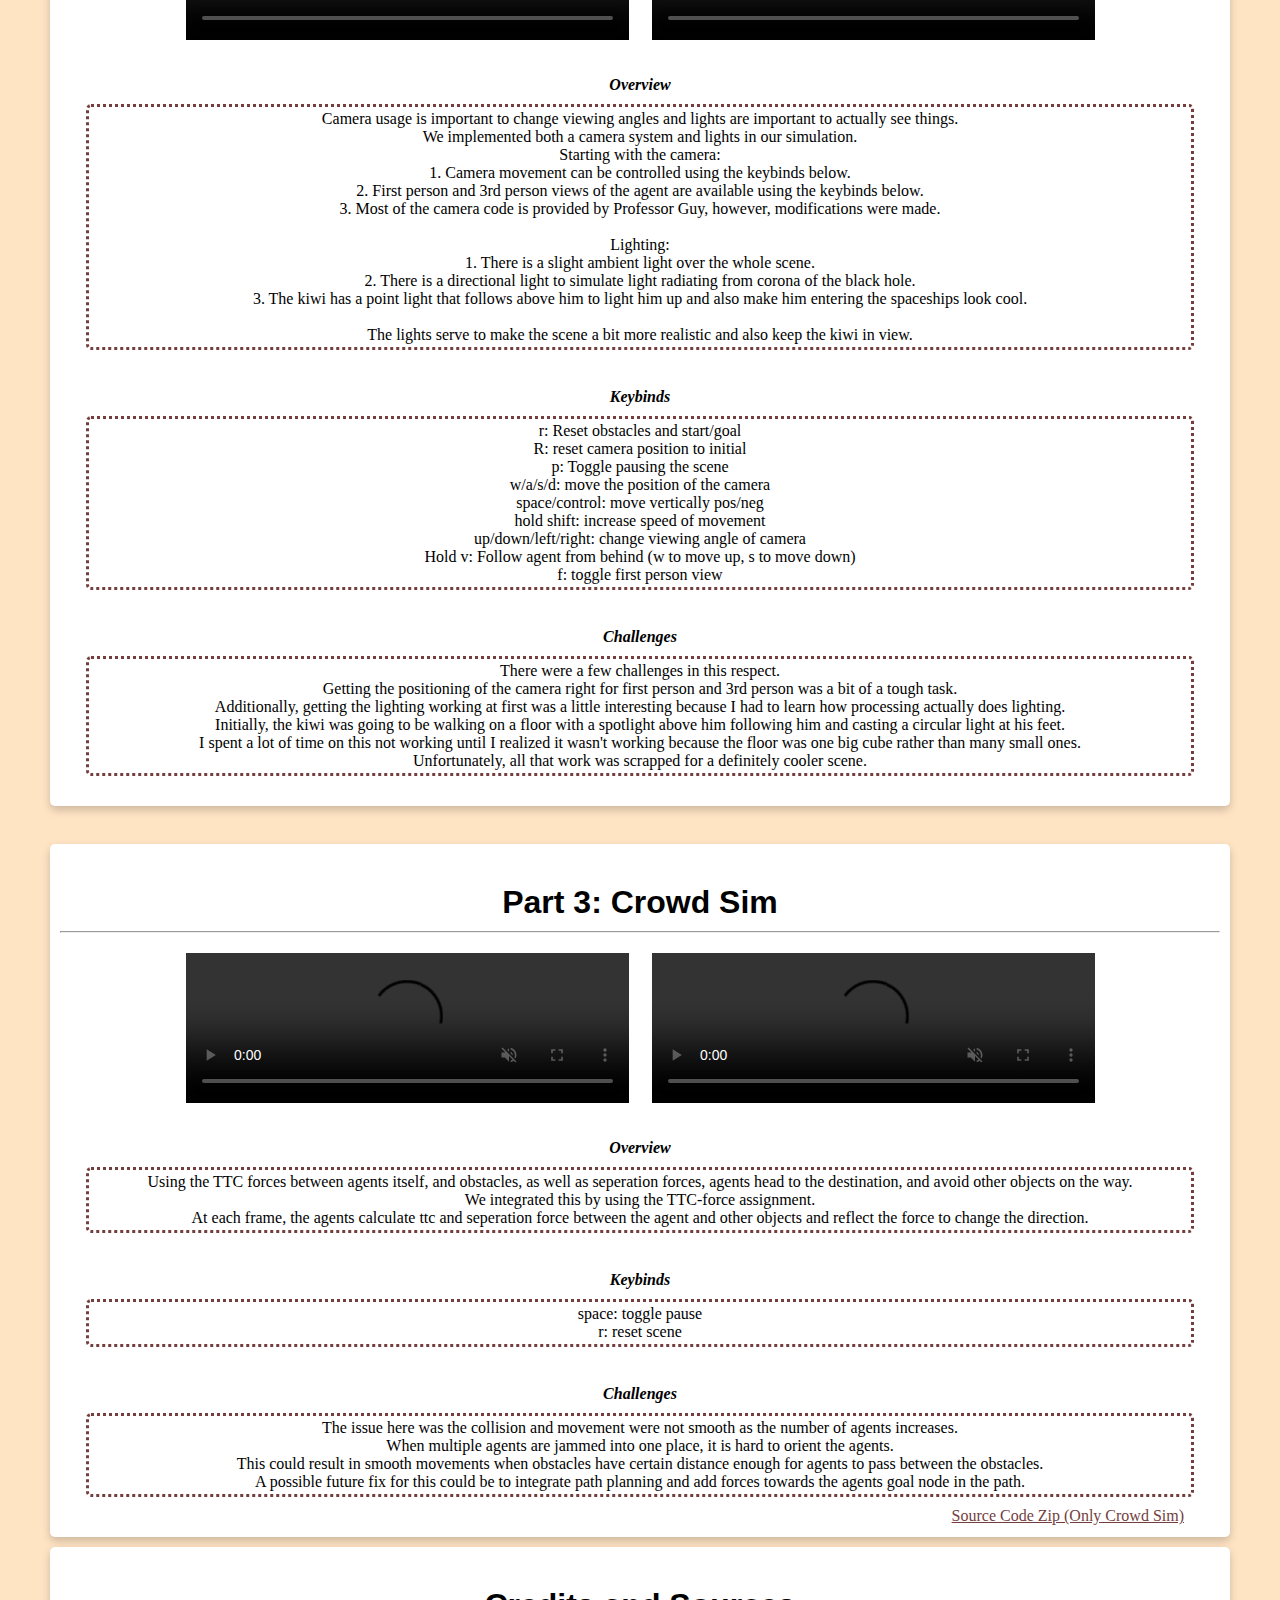
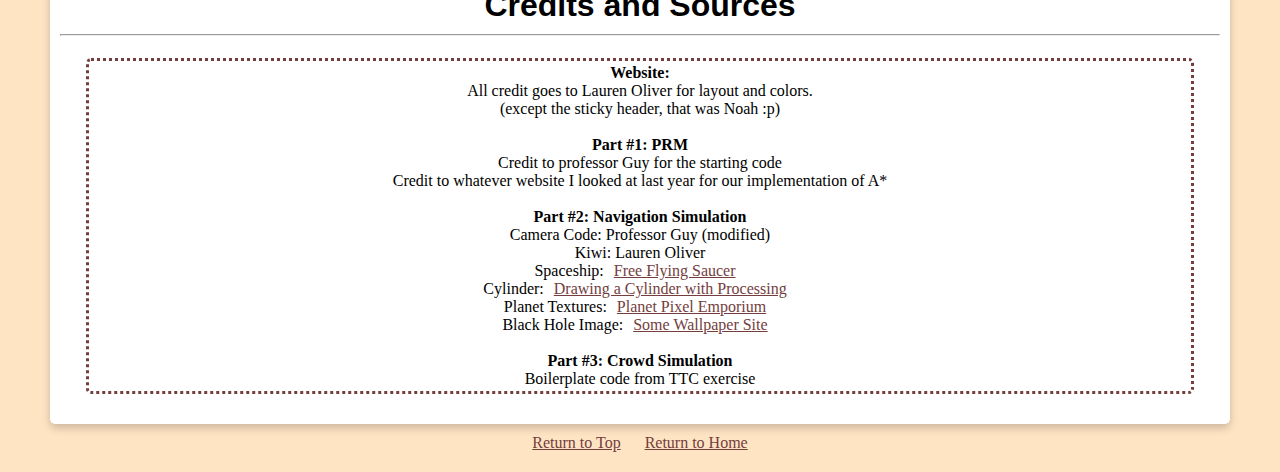
==== commit 20417fb2: "actual final update" ====
--- a/html/project1.html
+++ b/html/project1.html
@@ -18,23 +18,23 @@
 </header>
 
 <!--AAAAAAAAAAAAAAAAAAAAAAAAAAAAAAAAAAAAAAAAAAAAAAAAAAAAAAAAAAAAAAAA-->
+<ul id="nav">
+    <li><a href="../index.html">Home</a></li>
+    <li><a href="#prm1">Part 1</a></li>
+    <li><a href="#kiwispace1">Part 2</a></li>
+    <li><a href="#single">Agent Nav</a></li>
+    <li><a href="#orient">Orient</a></li>
+    <li><a href="#user">Interact</a></li>
+    <li><a href="#render">Models/Textures</a></li>
+    <li><a href="#particles">Particles</a></li>
+    <li><a href="#camera">Camera/Lights</a></li>
+    <li><a href="#part3">Part 3</a></li>
+    <li><a href="#credits">Credits</a></li>
+    <li><a href="https://github.com/Syvven/CSCI5611/tree/main/src/project1">Github Repo</a></li>
+</ul>
+
 <body id="bod">
     <section>
-        <ul id="nav">
-            <li><a href="../index.html">Home</a></li>
-            <li><a href="#prm1">Part 1</a></li>
-            <li><a href="#kiwispace1">Part 2</a></li>
-            <li><a href="#single">Agent Nav</a></li>
-            <li><a href="#orient">Orient</a></li>
-            <li><a href="#user">Interact</a></li>
-            <li><a href="#render">Models/Textures</a></li>
-            <li><a href="#particles">Particles</a></li>
-            <li><a href="#camera">Camera/Lights</a></li>
-            <li><a href="#part3">Part 3</a></li>
-            <li><a href="#credits">Credits</a></li>
-            <li><a href="https://github.com/Syvven/CSCI5611/tree/main/src/project1">Github Repo</a></li>
-            
-        </ul>
         <pe id="prm1"></pe>
     
         <hr> &nbsp;
@@ -45,7 +45,7 @@
                 <h3 id="prm">Part 1: PRM</h3>
                 <!-- <h4>Exercise #1</h4>  -->
                 <hr>
-                <video controls autoplay loop muted src="../data/project1/part1PRM.mp4" alt="demonstartion of PRM.pde" width="600" height="450"></video>
+                <video controls autoplay loop muted src="../data/project1/part1PRM.mp4" alt="demonstartion of PRM.pde" width="50%" height="50%"></video>
             
                 <div class="container">
                     <h4>Path Planning</h4>
@@ -102,6 +102,7 @@
             <div class="card">
                 <h3 id="kiwispace">Part 2: Navigation Simulation</h3>
                 <hr>
+                <h4>Art Contest Submission (Quote Included?):</h4>
                 <image src="../data/project1/kiwiVoid.png" alt="kiwi staring into the void and the void staring back" width="50%" height="50%"></image>
                 <h4>“Eyes as black and as shiny as chips of obsidian stared back into his. They were eyes like black holes, letting nothing out, not even information.” - Neil Gaiman</h4>
                 <br>
@@ -416,31 +417,34 @@
                 <h3 id="part33">Part 3: Crowd Sim</h3>
                 <!-- <h4>Exercise #1</h4>  -->
                 <hr>
-                <video controls autoplay loop muted src="../data/project1/" alt="demonstartion of crowd simulation" width="50%" height="50%"></video>
+                <video controls autoplay loop muted src="../data/project1/crowd.mp4" alt="demonstartion of crowd simulation" width="37.5%" height="50%"></video>
+                <video controls autoplay loop muted src="../data/project1/crowdobst.mp4" alt="demonstartion of crowd simulation" width="37.5%" height="50%"></video>
             
                 <div class="container">
                     <h4>Overview</h4>
                     <p> 
-                        Using the TTC forces between agents itself, and obstacles, agents head to the destination, and avoid other objects on the way. <br>
+                        Using the TTC forces between agents itself, and obstacles, as well as seperation forces, agents head to the destination, and avoid other objects on the way. <br>
                         We integrated this by using the TTC-force assignment.<br>
-                        At each frame, the agents calculate ttc between the agent and other objects and reflect the force to change the direction. 
+                        At each frame, the agents calculate ttc and seperation force between the agent and other objects and reflect the force to change the direction. 
                     </p>
                     <br>
 
                     <h4>Keybinds</h4>
                     <p>
-                        space: toggle pause
-                    </p>
-                    <br>
-
-                    <h4>Challenges</h4>
-                    <p>
-                        The issue here was the collision and movement were not smooth as the number of agents increases. When multiple agents 
-                        are jammed into one place, it is hard to orient the agents. This could result in smooth movements when obstacles have certain distance 
-                        enough for agents to pass between the obstacles.
+                        space: toggle pause <br>
+                        r: reset scene 
+                    </p>
+                    <br>
+
+                    <h4>Challenges</h4>
+                    <p>
+                        The issue here was the collision and movement were not smooth as the number of agents increases. <br>
+                        When multiple agents are jammed into one place, it is hard to orient the agents. <br>
+                        This could result in smooth movements when obstacles have certain distance enough for agents to pass between the obstacles. <br>
+                        A possible future fix for this could be to integrate path planning and add forces towards the agents goal node in the path.
                     </p>
                     <div class="source">
-                        <a href="../src/project1/">Source Code Zip (Only Crowd Sim)</a>
+                        <a href="../src/project1/part3.pde">Source Code Zip (Only Crowd Sim)</a>
                     </div>
                 </div>
             </div>
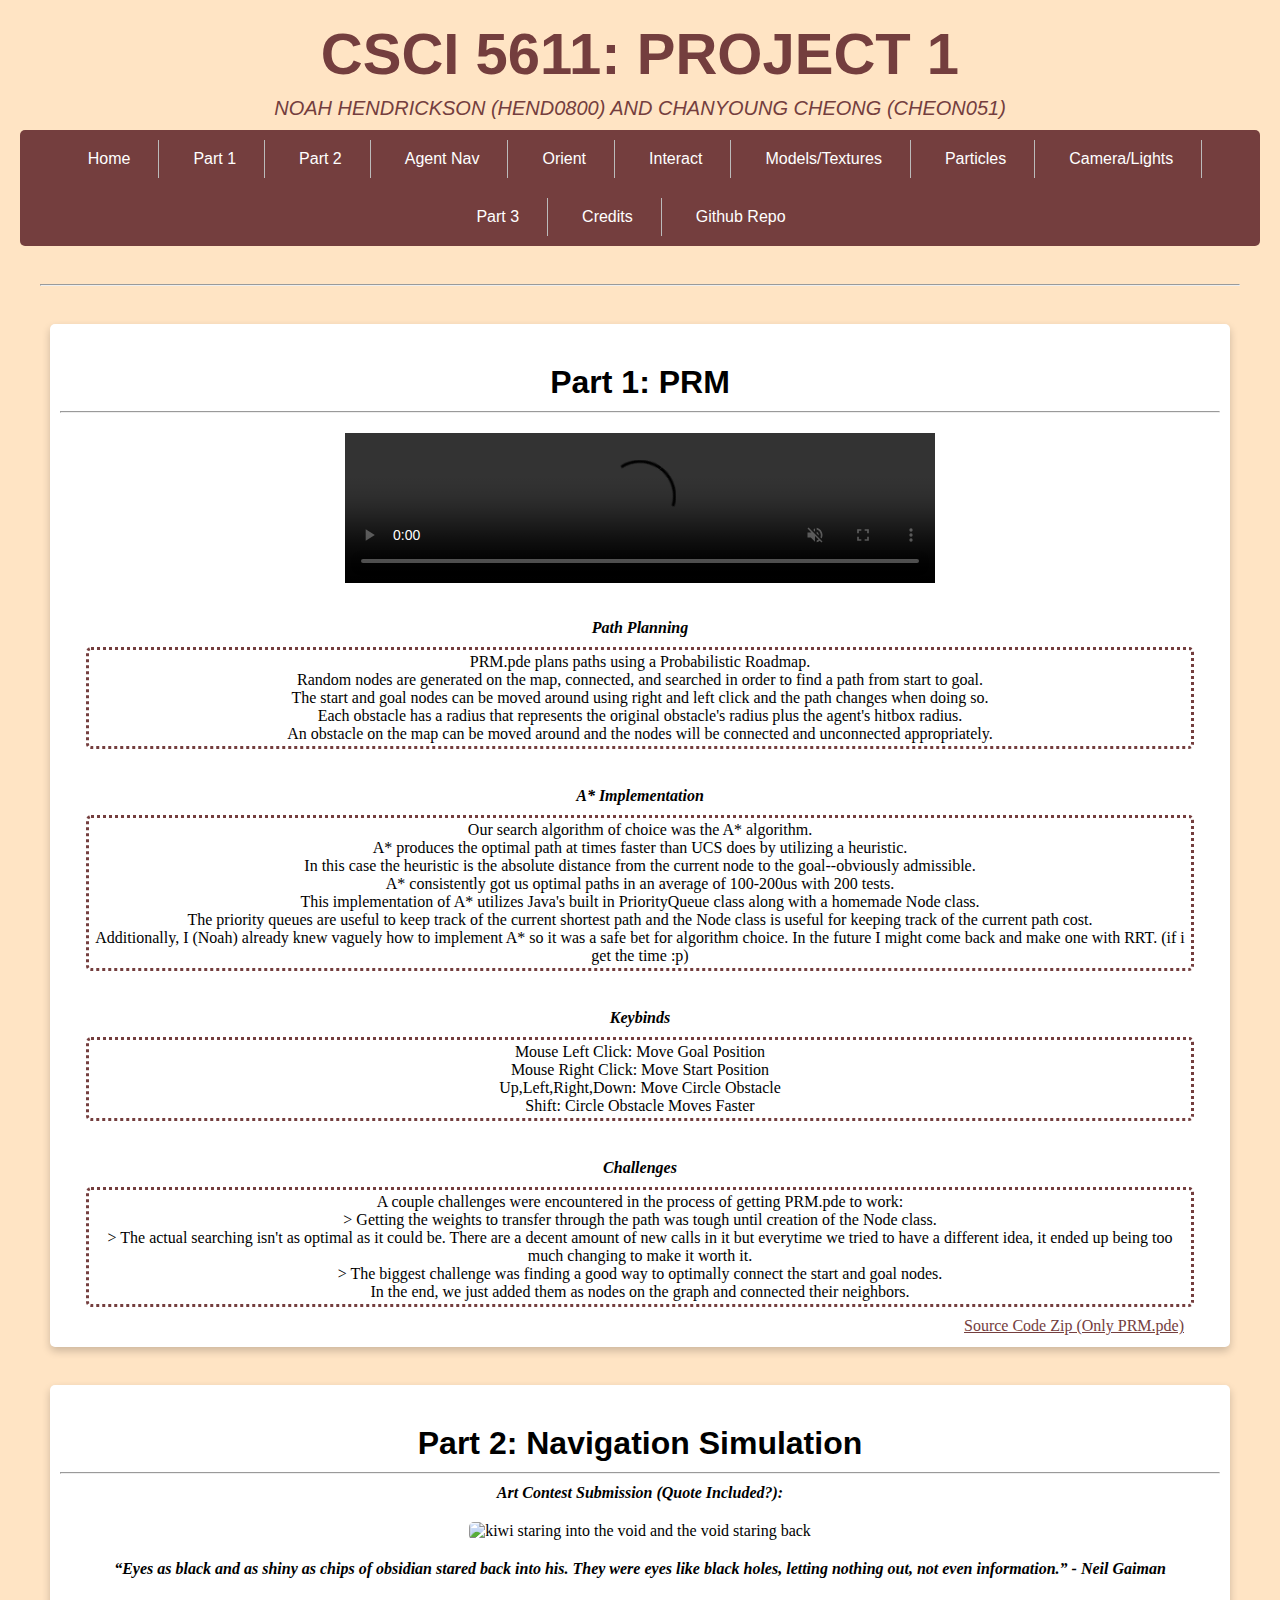
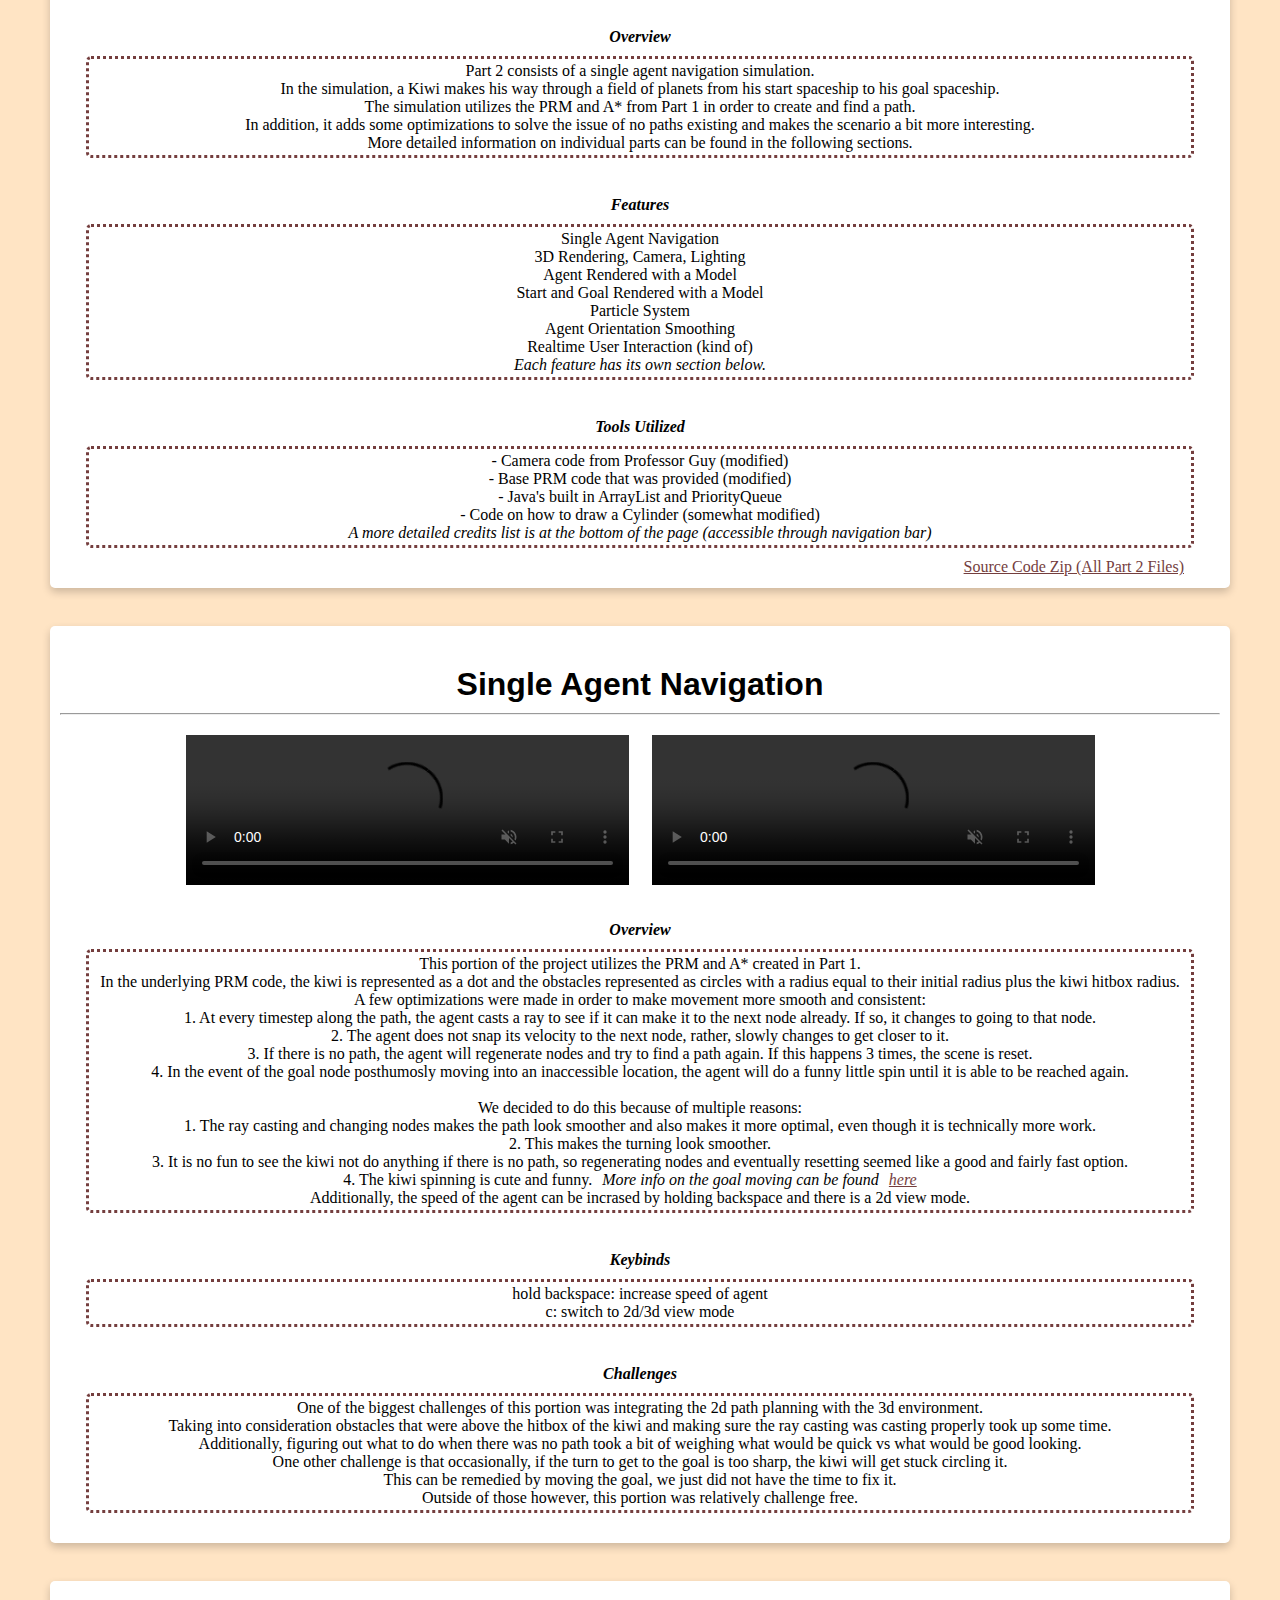
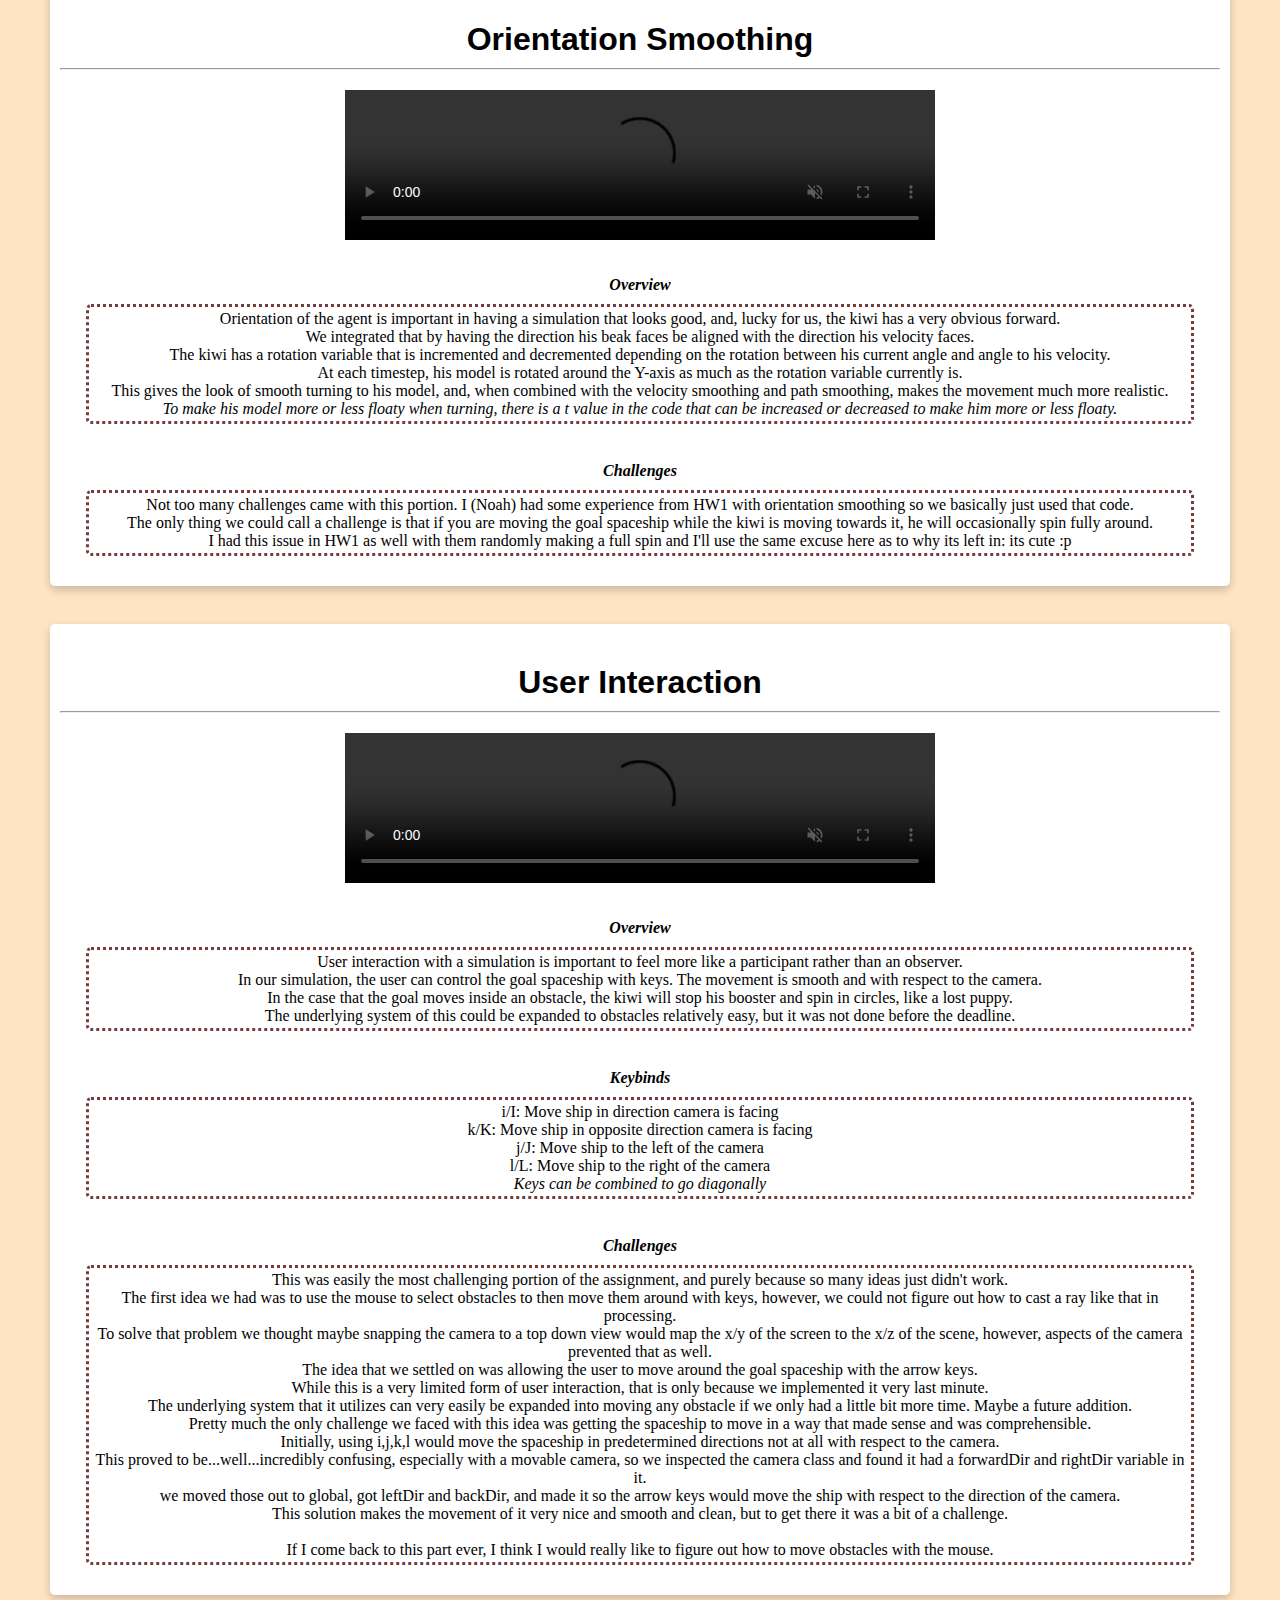
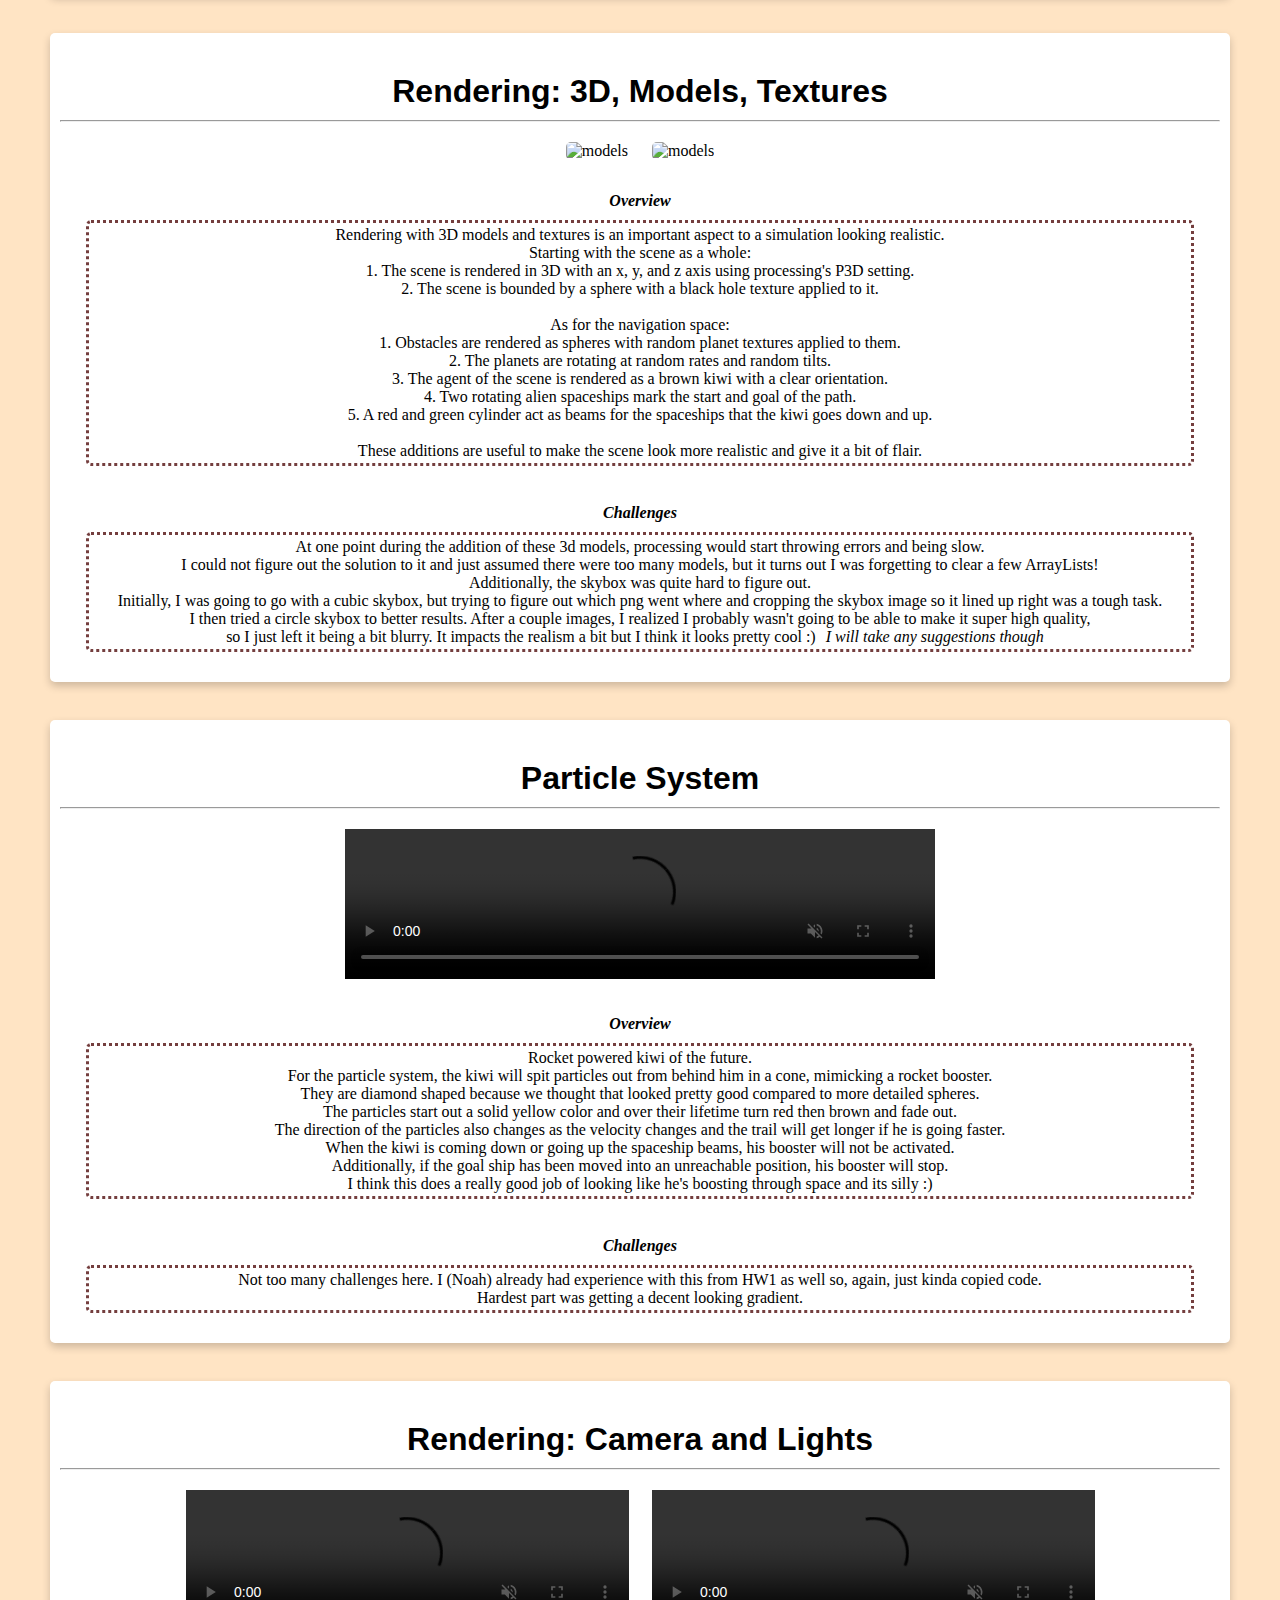
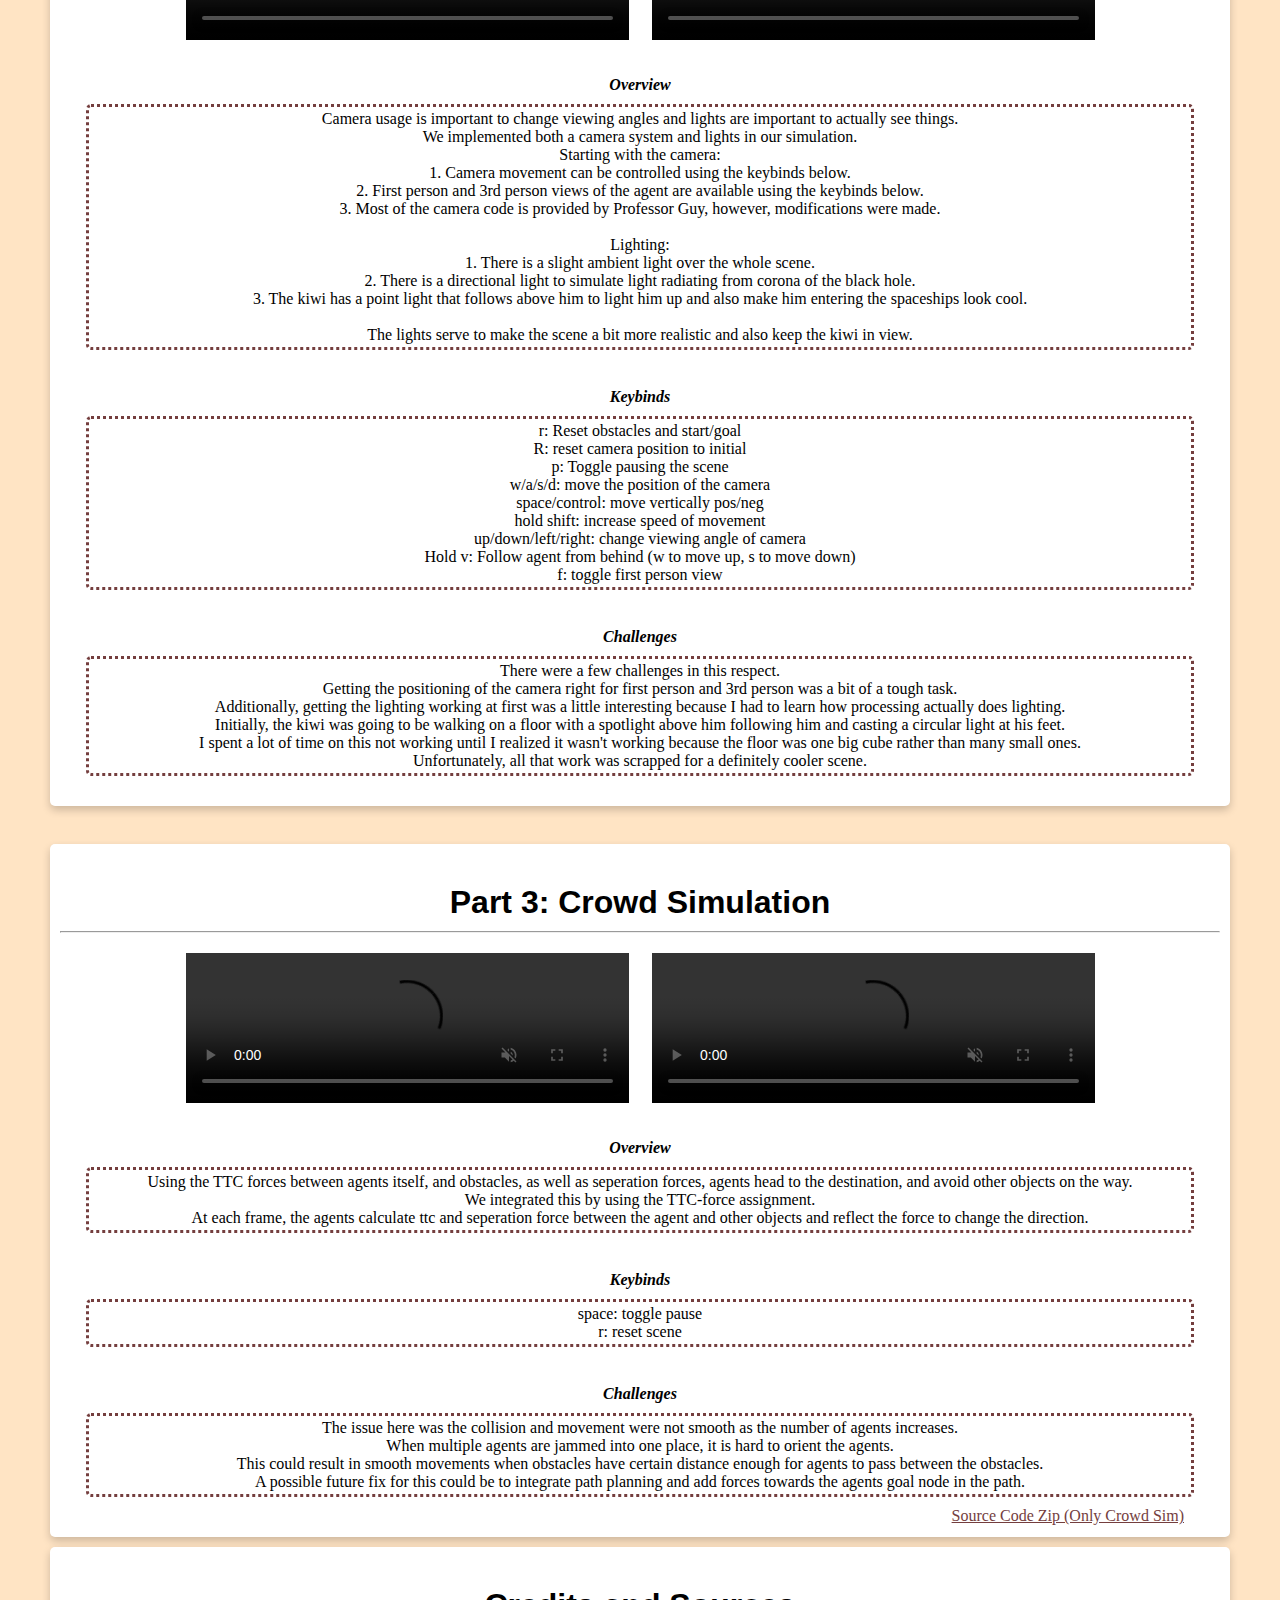
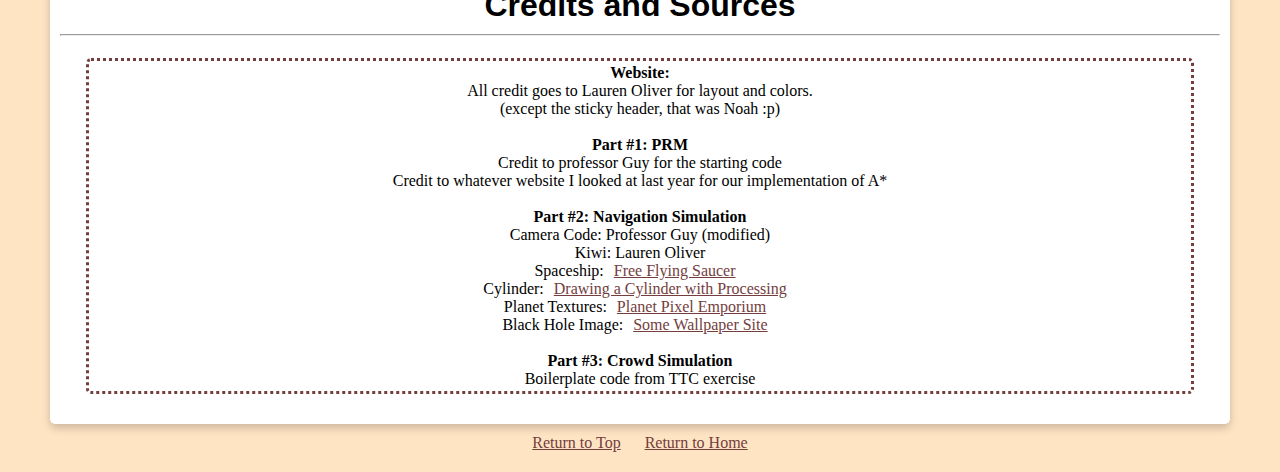
==== commit 180fc94b: "FINAL FINAL UPDATE" ====
--- a/html/project1.html
+++ b/html/project1.html
@@ -141,7 +141,7 @@
                     </p>
 
                     <div class="source">
-                        <a href="../src/project1/project1-crowds.zip">Source Code Zip (All Part 2 Files)</a>
+                        <a href="../src/project1/project1-nav.zip">Source Code Zip (All Part 2 Files)</a>
                     </div>
                 </div>
             </div>
@@ -414,7 +414,7 @@
 
         <article>
             <div class="card">
-                <h3 id="part33">Part 3: Crowd Sim</h3>
+                <h3 id="part33">Part 3: Crowd Simulation</h3>
                 <!-- <h4>Exercise #1</h4>  -->
                 <hr>
                 <video controls autoplay loop muted src="../data/project1/crowd.mp4" alt="demonstartion of crowd simulation" width="37.5%" height="50%"></video>
